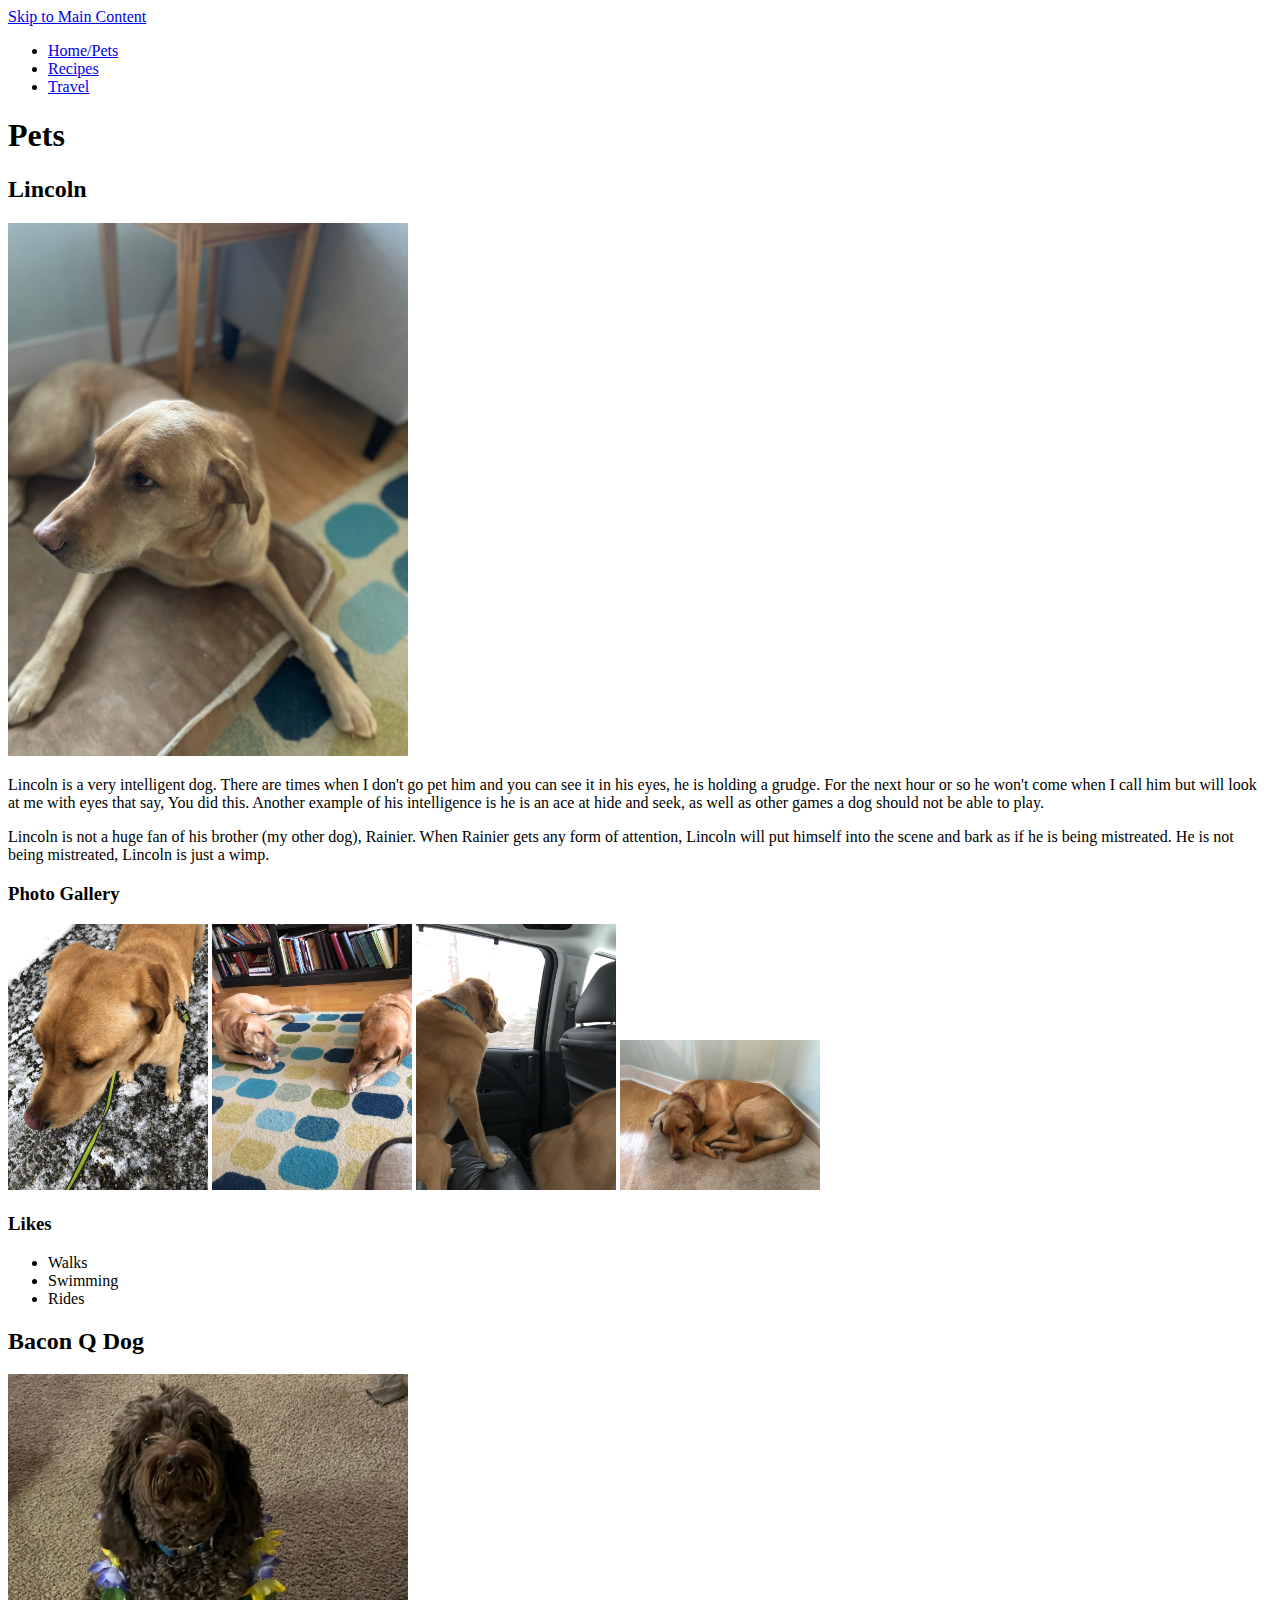
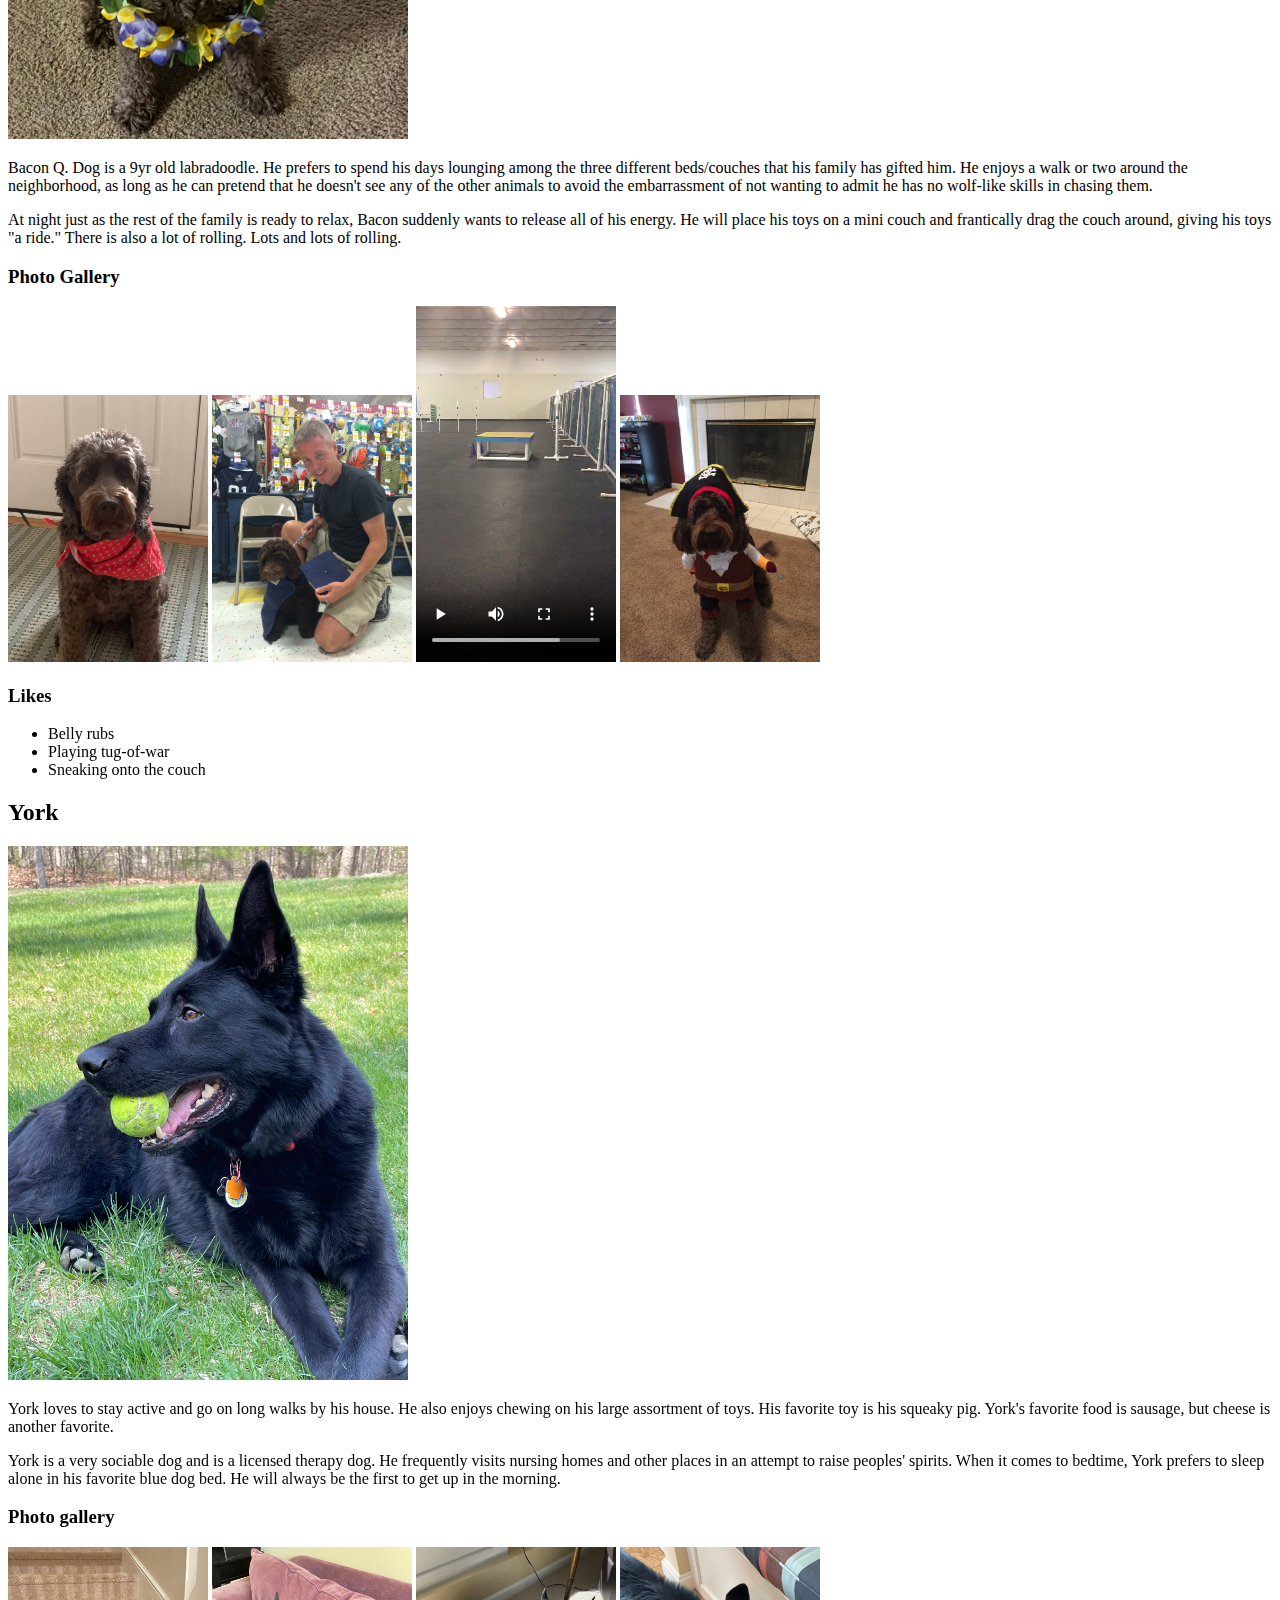
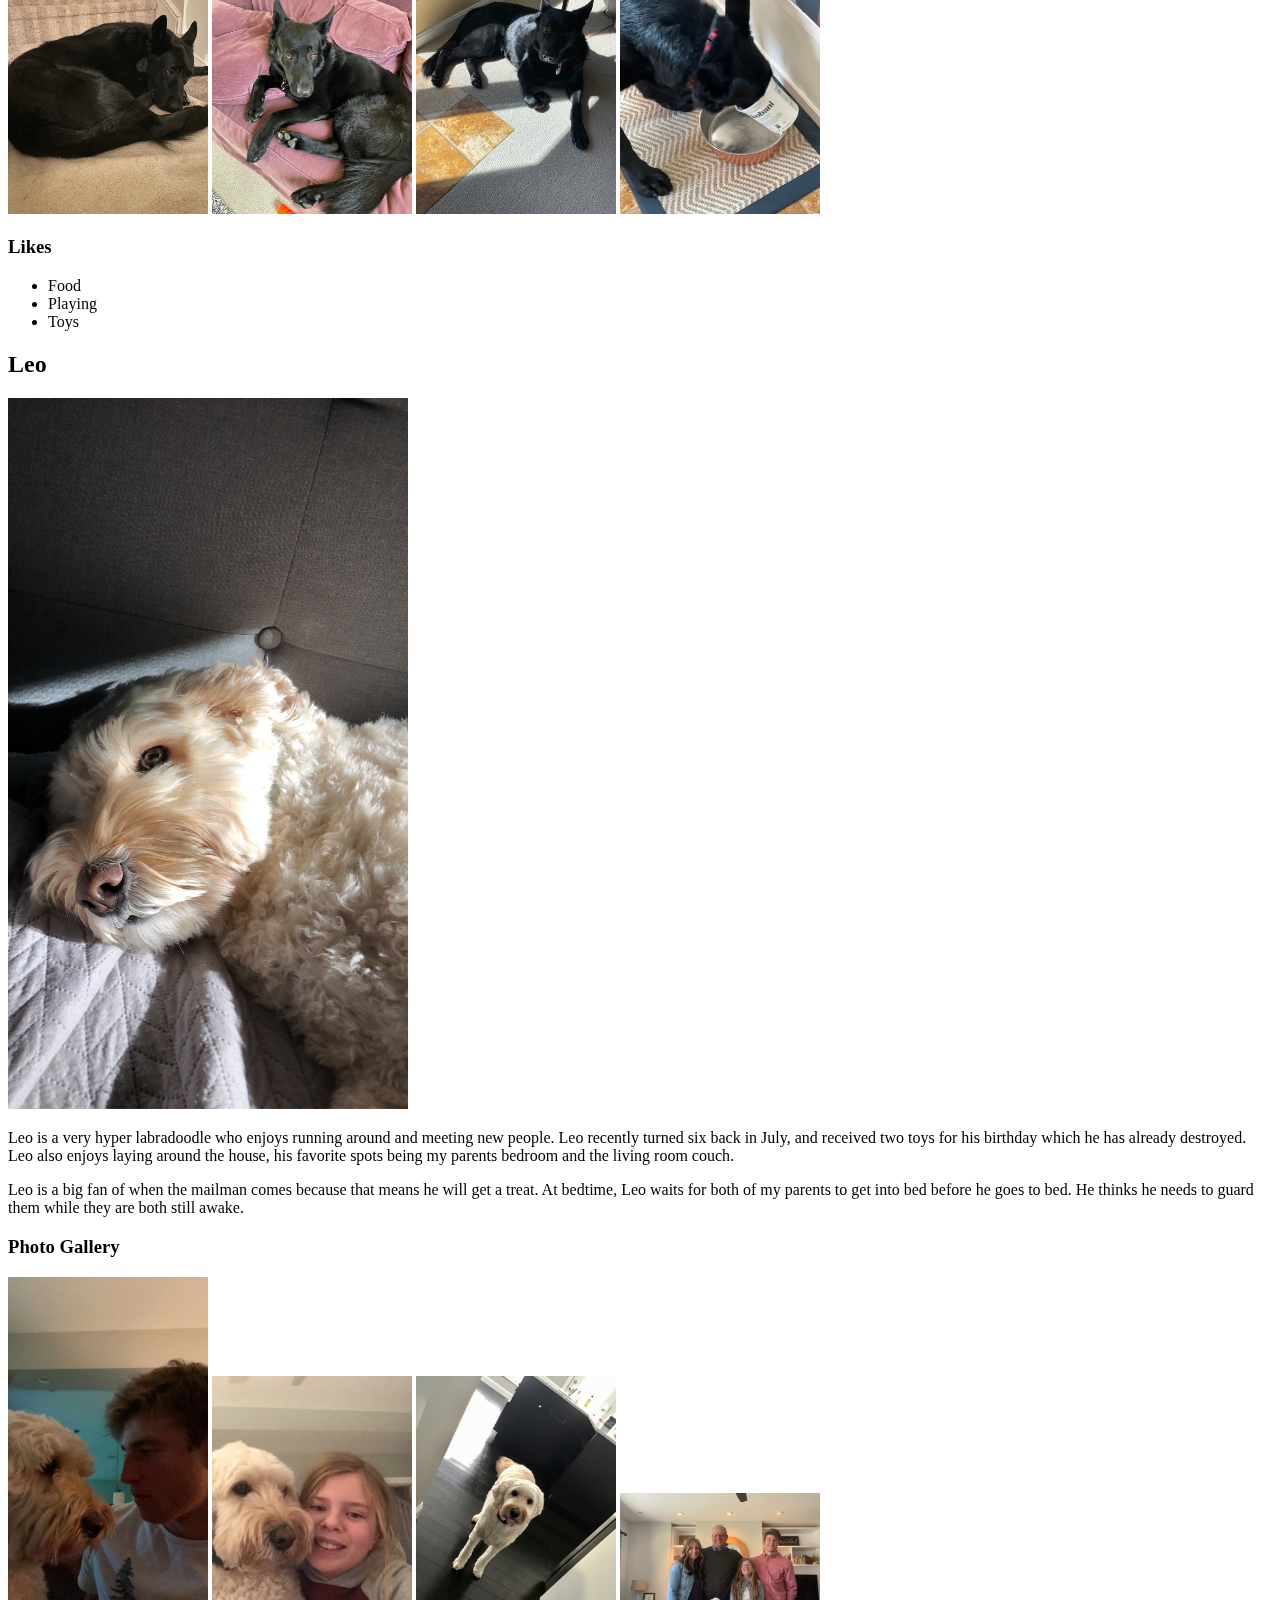
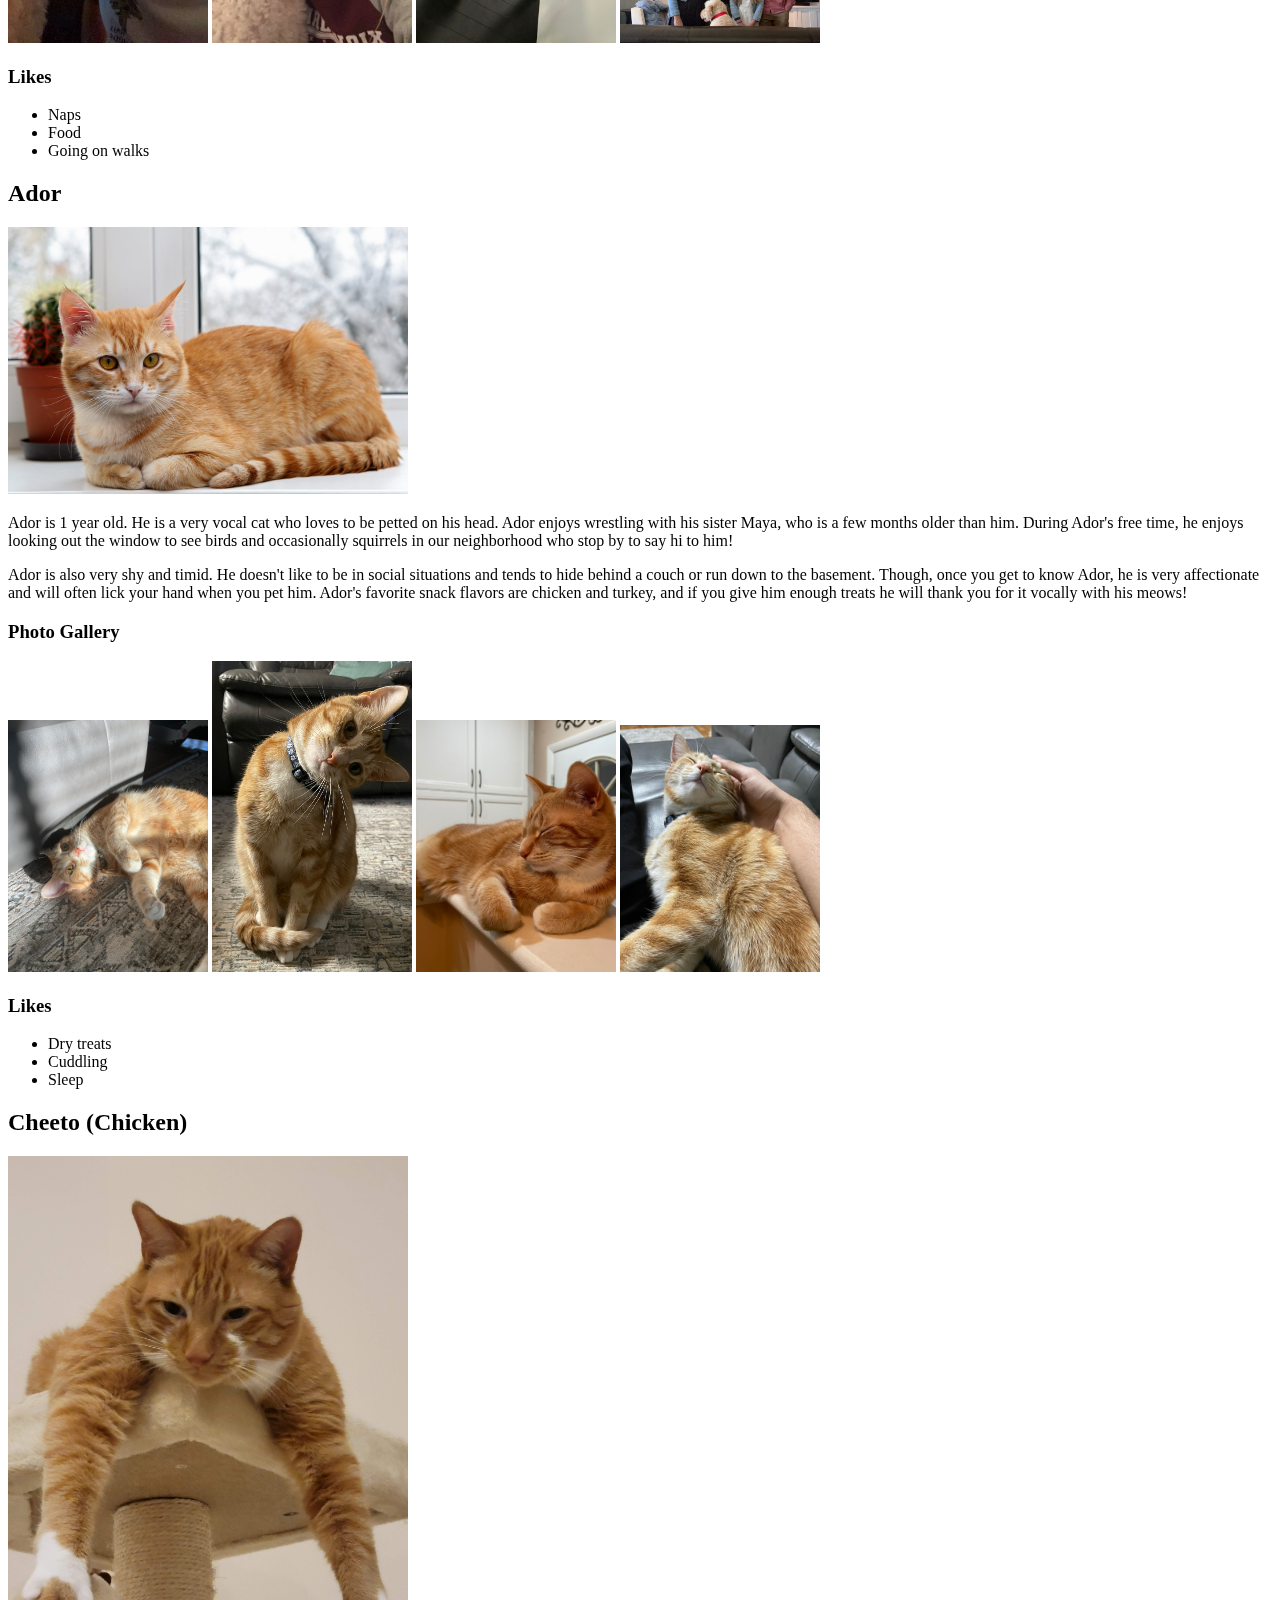
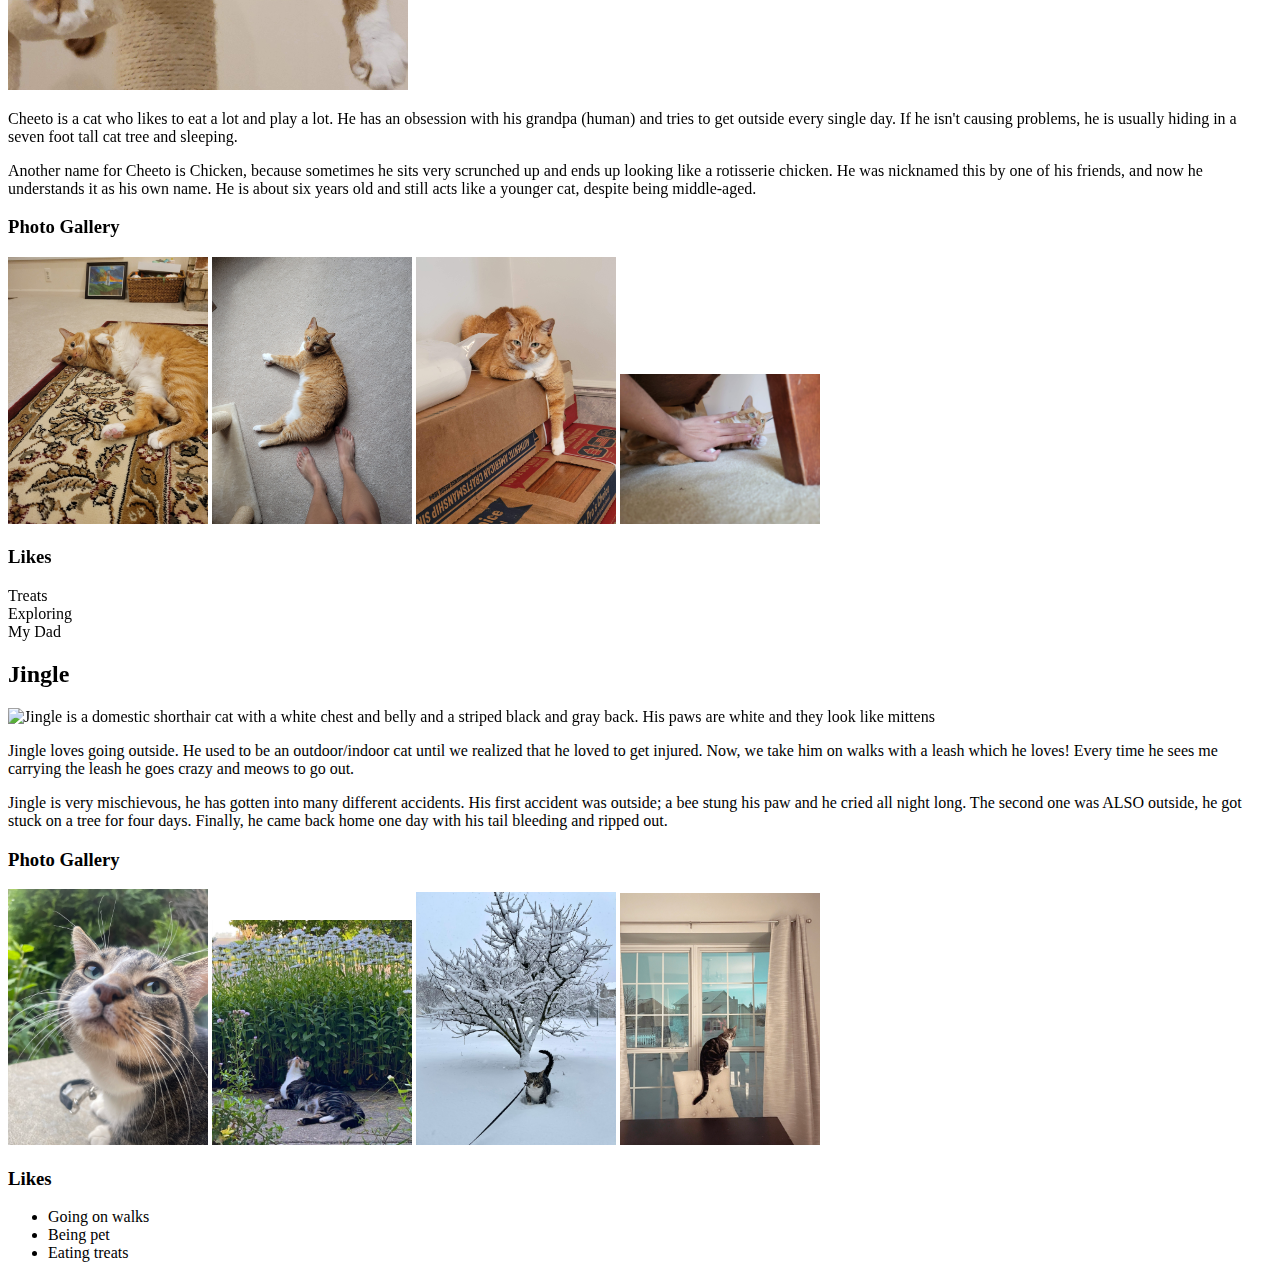
==== index.html @ f9e8732b "first commit" ====
<!DOCTYPE html>
<html lang="en">
<head>
    <meta charset="UTF-8">
    <meta name="viewport" content="width=device-width, initial-scale=1.0">
    <title>Document</title>
    <link rel="stylesheet" href="css/reset.css">
    <link rel="stylesheet" href="css/style.css">
    <script src="js/fir.js"></script>
</head>
<body>
    <a href="#main" id = "skip">Skip to Main Content</a>
    <nav>
        <ul>
            <li><a href="index.html" class="current-page">Home/Pets</a></li>
            <li><a href="recipes.html">Recipes</a></li>
            <li><a href="travel.html">Travel</a></li>
        </ul>
    </nav>
    <header><h1 id = "header">Pets</h1></header>
    <main id = "main">
        <div class = "grid-container">
        <div>
            <h2>Lincoln</h2>
            <img src="images/lincoln_w.JPG" alt="Yellow lab" style="width: 400px;">
            <p>
                Lincoln is a very intelligent dog. There are times when I don't go pet him and you can see it in his eyes, he is holding a grudge. For the next hour or so he won't come when I call him but will look at me with eyes that say, You did this. Another example of his intelligence is he is an ace at hide and seek, as well as other games a dog should not be able to play.
            </p>
            <p>
                Lincoln is not a huge fan of his brother (my other dog), Rainier. When Rainier gets any form of attention, Lincoln will put himself into the scene and bark as if he is being mistreated. He is not being mistreated, Lincoln is just a wimp.
            </p>
            <h3>Photo Gallery</h3>
            <img src="images/snow_dog.JPG" alt="Picture of my dog walking in the snow" style="width: 200px;">
            <img src="images/dog_squad.JPG" alt="Lincoln and his brother Rainier hanging out" style="width: 200px;">
            <img src="images/lincoln_car.JPG" alt="Lincoln going for a ride in the car" style="width: 200px;">
            <img src="images/sleepy_dog.JPG" alt="Lincoln sleeping on his bed" style="width: 200px;">
            <h3>Likes</h3>
            <ul>
                <li>Walks</li>
                <li>Swimming</li>
                <li>Rides</li>
            </ul>
            
            <!--Jack Gaffney-->
        </div>
        <div>
            <h2>Bacon Q Dog</h2>
            <img src="images/bacon.jpg" width = "400" alt="Brown labradoodle wearing colorful lei">

            <p>Bacon Q. Dog is a 9yr old labradoodle. He prefers to spend his days lounging among the three different beds/couches that his family has gifted him. He enjoys a walk or two around the neighborhood, as long as he can pretend that he doesn't see any of the other animals to avoid the embarrassment of not wanting to admit he has no wolf-like skills in chasing them.</p> 
            <P>At night just as the rest of the family is ready to relax, Bacon suddenly wants to release all of his energy. He will place his toys on a mini couch and frantically drag the couch around, giving his toys "a ride." There is also a lot of rolling. Lots and lots of rolling.</P>
            <h3>Photo Gallery</h3>
            <img src="images/bacon_bandana.JPG" width ="200" alt = "Brown labradoodle wearing an orange bandana">
            <img src="images/bacon_graduation.JPG"  width ="200" alt="Small labradoodle puppy wearing a graduation cap and gown">
            <video width="200"  controls>
                <source src="images/bacon_agility.mov">
                Your browser does not support the video tag.  This was a video of a girl and dog demonstrating a sit and stay procedure
            </video>
            <img src="images/bacon_halloween.JPG"  width ="200" alt="Brown labradoodle wearing a pirate costume">

            <h3>Likes</h3>
            <ul>
                <li>Belly rubs</li>
                <li>Playing tug-of-war</li>
                <li>Sneaking onto the couch</li>
            </ul>
            <!-- Colleen van Lent -->
        </div>
        <div>
            <h2>York</h2>
            
                <img src="./images/york.jpg" alt="is a large Black German Shepherd." style="width: 400px;">
                    <p>York loves to stay active and go on long walks by his house. He also enjoys chewing on his large assortment of toys. His favorite toy is his squeaky pig. York's favorite food is sausage, but cheese is another favorite.</p>
                    <p>York is a very sociable dog and is a licensed therapy dog. He frequently visits nursing homes and other places in an attempt to raise peoples' spirits. When it comes to bedtime, York prefers to sleep alone in his favorite blue dog bed. He will always be the first to get up in the morning.</p>
                    <h3>Photo gallery</h3>
                    <img src="./images/york2.jpg" alt="york sleeping" style="width: 200px">
                    <img src="./images/york3.jpg" alt="york on couch" style="width: 200px">
                    <img src="./images/york4.jpg" alt="york chilling" style="width: 200px">
                    <img src="./images/york5.jpg" alt="York eating yogurt" style="width: 200px">
                    <h3>Likes</h3>
            
                    <ul>
                        <li>Food</li>
                        <li>Playing</li>
                        <li>Toys</li>
                    </ul>
            <!--Ben Montgomery-->
        </div>
        <div>
            <h2>Leo</h2>

            <img src = "images/labradoodle_leo.JPG" alt = "Tan labradoodle " style="width:400px; ">
            
            <p>Leo is a very hyper labradoodle who enjoys running around and meeting new people. Leo recently turned six back in July, and received two toys for his birthday which he has already destroyed. Leo also enjoys laying around the house, his favorite spots being my parents bedroom and the living room couch. 
            <p> Leo is a big fan of when the mailman comes because that means he will get a treat. At bedtime, Leo waits for both of my parents to get into bed before he goes to bed. He thinks he needs to guard them while they are both still awake.</p>
            
            
            
            
            <h3>Photo Gallery</h3>
            <img src = "images/leo_staring.JPG" alt = "Me staring at Leo" style="width:200px; ">
        
            <img src = "images/leo_anna.JPG" alt = "Leo with my sister Anna" style="width:200px; ">

            <img src = "images/happy_leo.JPG" alt = "Leo staring at me because I have food " style="width:200px; ">
            
            <img src = "images/Leo_family.JPG" alt = "Leo with my family " style="width:200px; ">
            
            
            <h3>Likes</h3>
            <ul>
                <li>Naps</li>
                <li>Food</li>
                <li>Going on walks </li>
            </ul>
           
            
            
            <!--John Sauer-->
        </div>
        <div>
            <h2>Ador</h2>
        <img src ="images/ador.jpg" alt="Large orange tabby cat with a small narrow face, a tiny tongue, and a long tail." style="width: 400px;">  
    
    <p>
        Ador is 1 year old. He is a very vocal cat who loves to be petted on his head. 
        Ador enjoys wrestling with his sister Maya, who is a few months older than him. 
        During Ador's free time, he enjoys looking out the window to see birds and occasionally squirrels in our neighborhood who stop by to say hi to him!
    </p>
    <p> 
        Ador is also very shy and timid. 
        He doesn't like to be in social situations and tends to hide behind a couch or run down to the basement. 
        Though, once you get to know Ador, he is very affectionate and will often lick your hand when you pet him. 
        Ador's favorite snack flavors are chicken and turkey, and if you give him enough treats he will thank you for it vocally with his meows! 
    </p>
    <h3>Photo Gallery </h3>
    <img src="images/ador_sunkissed.jpeg" width ="200" alt="Orange tabby cat under the sunlight.">
    <img src="images/ador_question.jpeg" width ="200" alt="Orange tabby cat sitting upright with head tilted to the right.">
    <img src="images/ador_sleep.jpeg" width ="200" alt="Orange tabby cat sleeping on a ledge.">
    <img src="images/ador_headrub.jpeg" width ="200" alt="Orange tabby cat laying on a couch being petted on the head.">

    <h3>Likes</h3>
    <ul>
        <li>Dry treats</li>
        <li>Cuddling</li>
        <li>Sleep</li>
    </ul>
    <!-- Reshad Alam -->
    </div>
        <div><h2>Cheeto (Chicken)</h2>
            
        <img src="images/cheeto_cattree.jpg" width="400" alt="Orange cat hanging paws off a cat tower">
        
        

        <p>Cheeto is a cat who likes to eat a lot and play a lot. He has an obsession with his grandpa (human) and tries to get
            outside every single day. If he isn't causing problems, he is usually hiding in a seven foot tall cat tree and
            sleeping.
        </p>
        <p>Another name for Cheeto is Chicken, because sometimes he sits very scrunched up and ends up looking like a rotisserie
            chicken. He was nicknamed this by one of his friends, and now he understands it as his own name. He is about six
            years old and still acts like a younger cat, despite being middle-aged.
        </p>

        <h3>Photo Gallery</h3>
        <img src="images/cheeto_carpet.jpg" width="200" alt="Cheeto laying sideways on the carpet">
        <img src="images/cheeto_moon.jpg" width="200" alt="Cheeto lying in the sun in a half moon crescent shape">
        <img src="images/cheeto_boxes.jpg" width="200" alt="Cheeto lying on boxes with one leg hanging off">
        <img src="images/cheeto_attack.jpg" width="200" alt="Cheeto attacking a hand trying to pet him">

        <h3>Likes</h3>
        <u1>
            <li>Treats</li>
            <li>Exploring</li>
            <li>My Dad</li>
        </u1>
        <!-- Divya Shankar --></div>
        <div>
            <h2>Jingle</h2>
            <img src="images/Jingle.jpg" width="400" alt="Jingle is a domestic shorthair cat with a white chest and belly and a striped black and gray back. His paws are white and they look like mittens">
            <p>Jingle loves going outside. He used to be an outdoor/indoor cat until we realized that he loved to get injured. Now, we take him on walks with a leash which he loves! Every time he sees me carrying the leash he goes crazy and meows to go out.</p>
            <p>Jingle is very mischievous, he has gotten into many different accidents. His first accident was outside; a bee stung his paw and he cried all night long. The second one was ALSO outside, he got stuck on a tree for four days. Finally, he came back home one day with his tail bleeding and ripped out.</p>
            <h3>Photo Gallery</h3>
            <img src="images/jingle_outside.jpg" width ="200" alt = "A close up picture of Jingle’s face outside">
            <img src="images/jingle_flowers.jpg"  width ="200" alt="Jingle sitting next to the flowers in our garden">
            <img src="images/jingle_snow.jpg"  width ="200" alt="Jingle in the snow">
            <img src="images/jingle_window.jpg"  width ="200" alt="Jingle watching the snow outside">

            <h3>Likes</h3>
            <ul>
                <li>Going on walks</li>
                <li>Being pet</li>
                <li>Eating treats</li>
            </ul>
            <!-- Lynn Sabieddine -->
        
        </div>
    </div>

    </main>
</body>
</html>
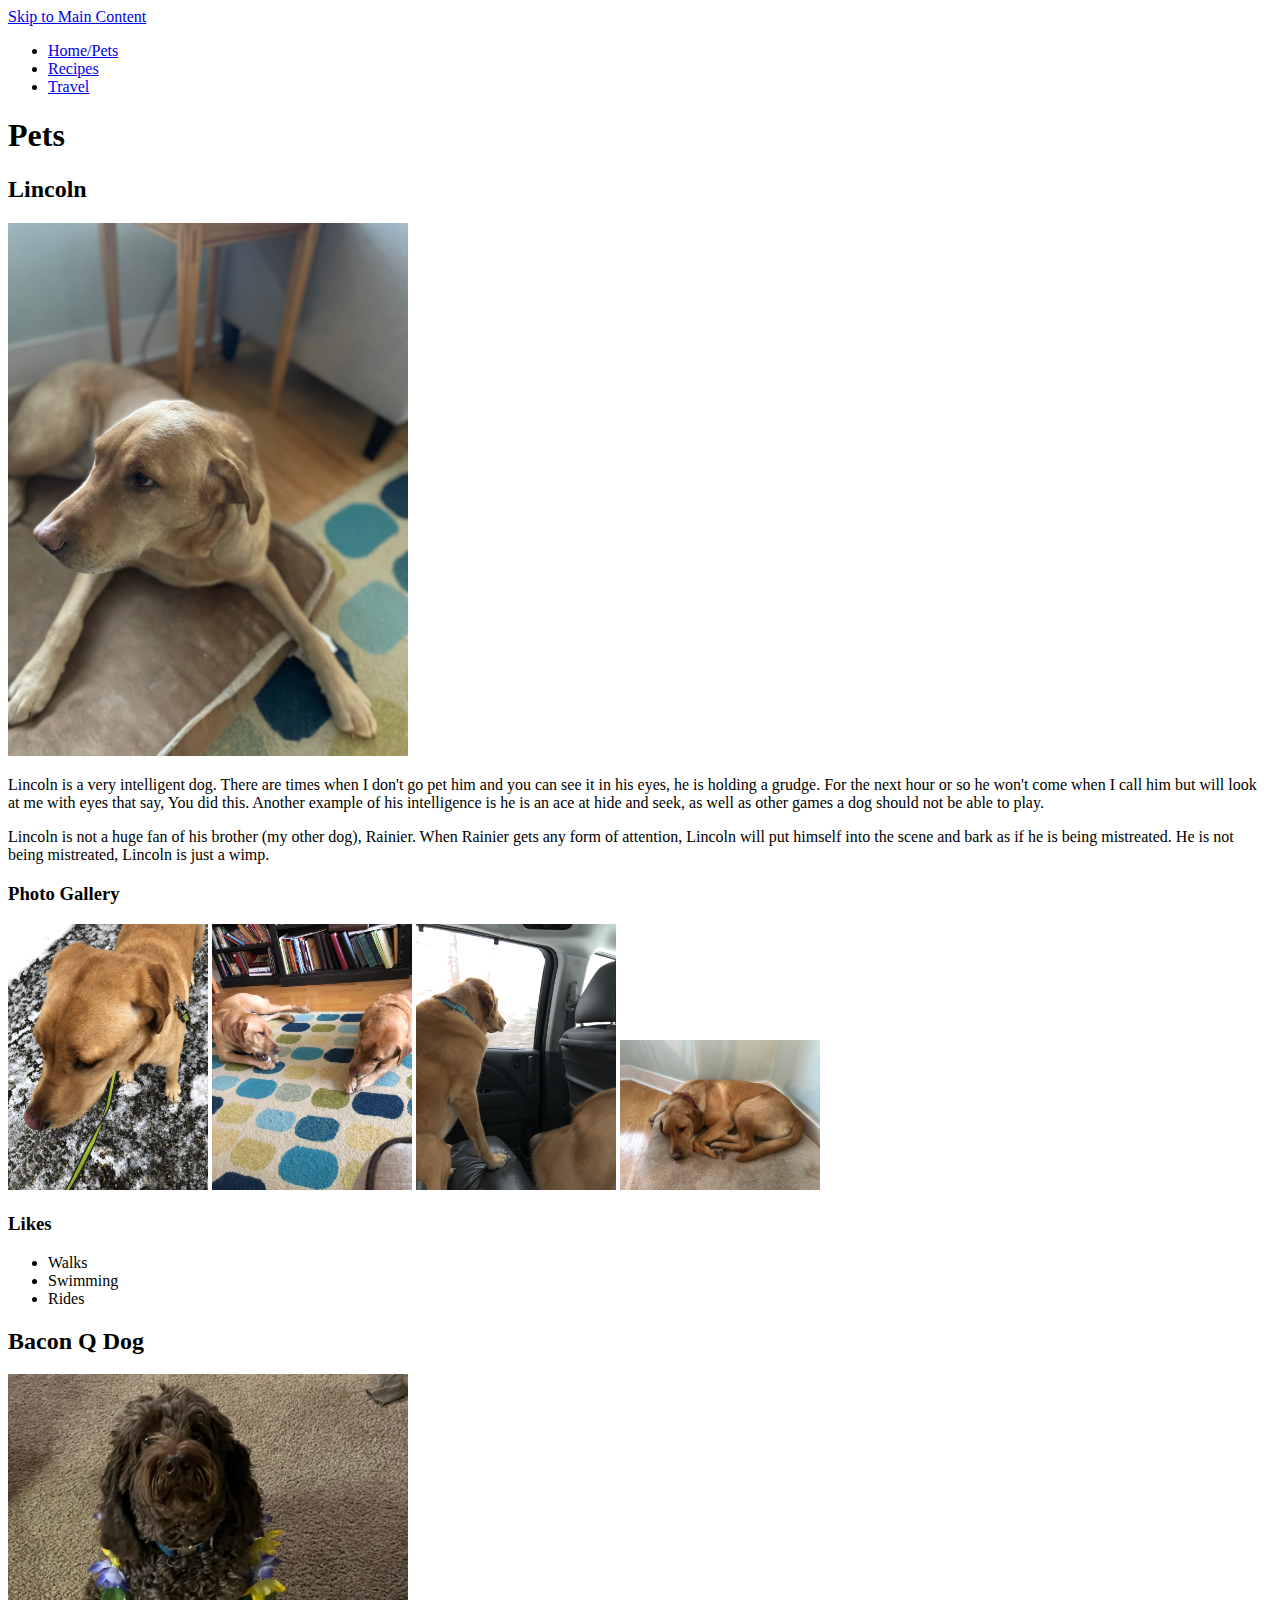
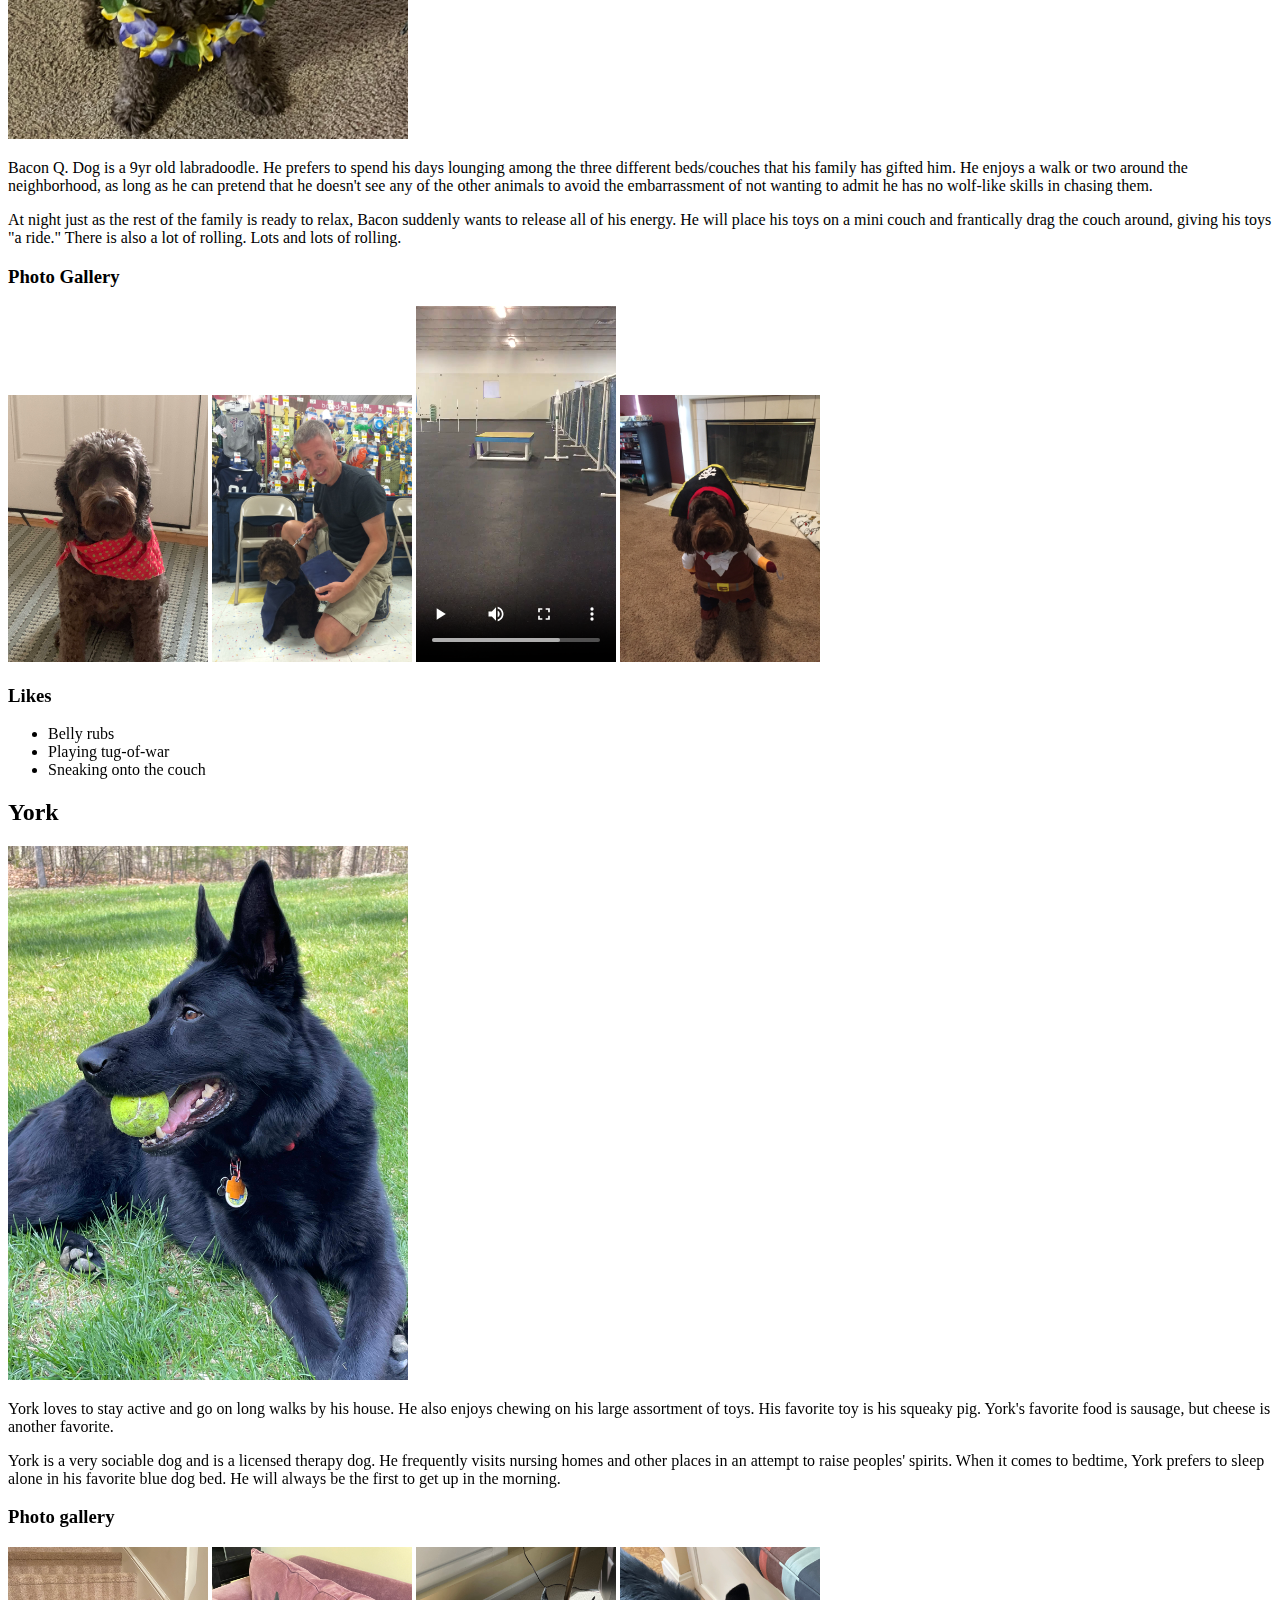
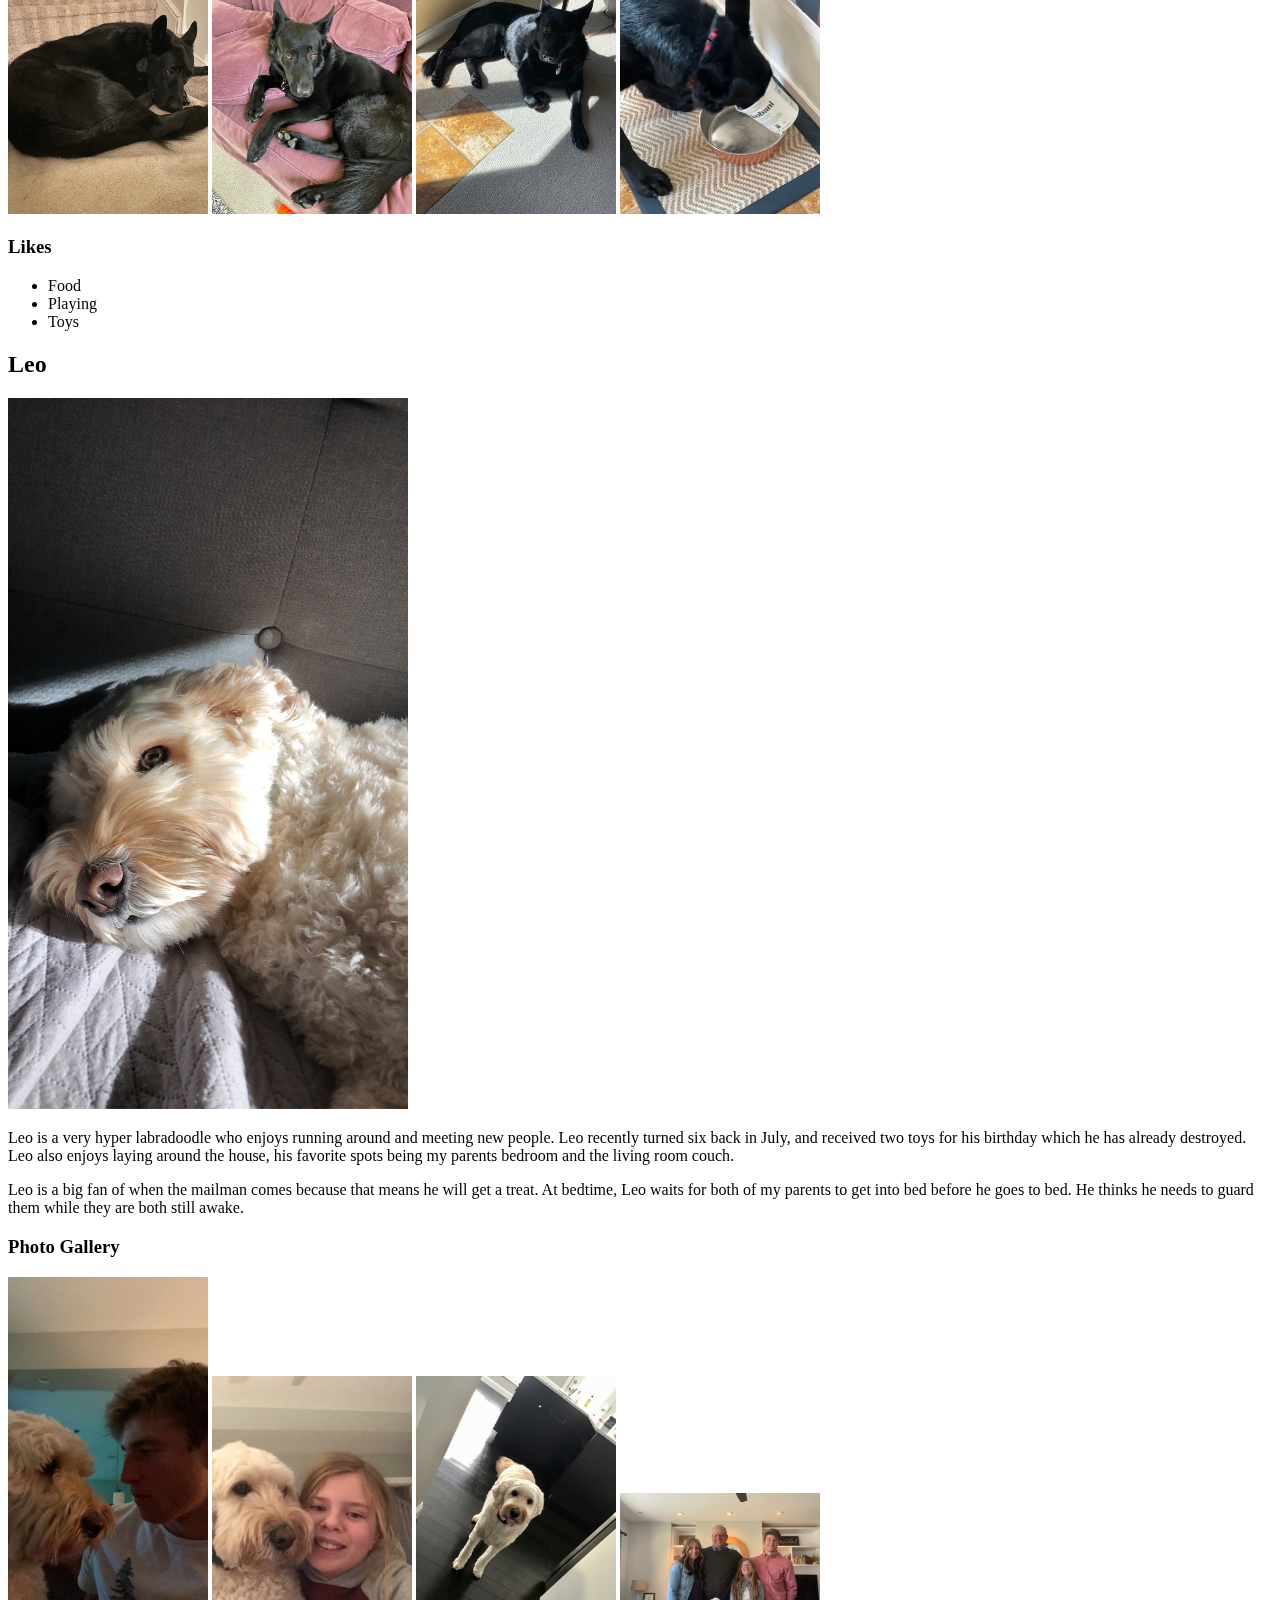
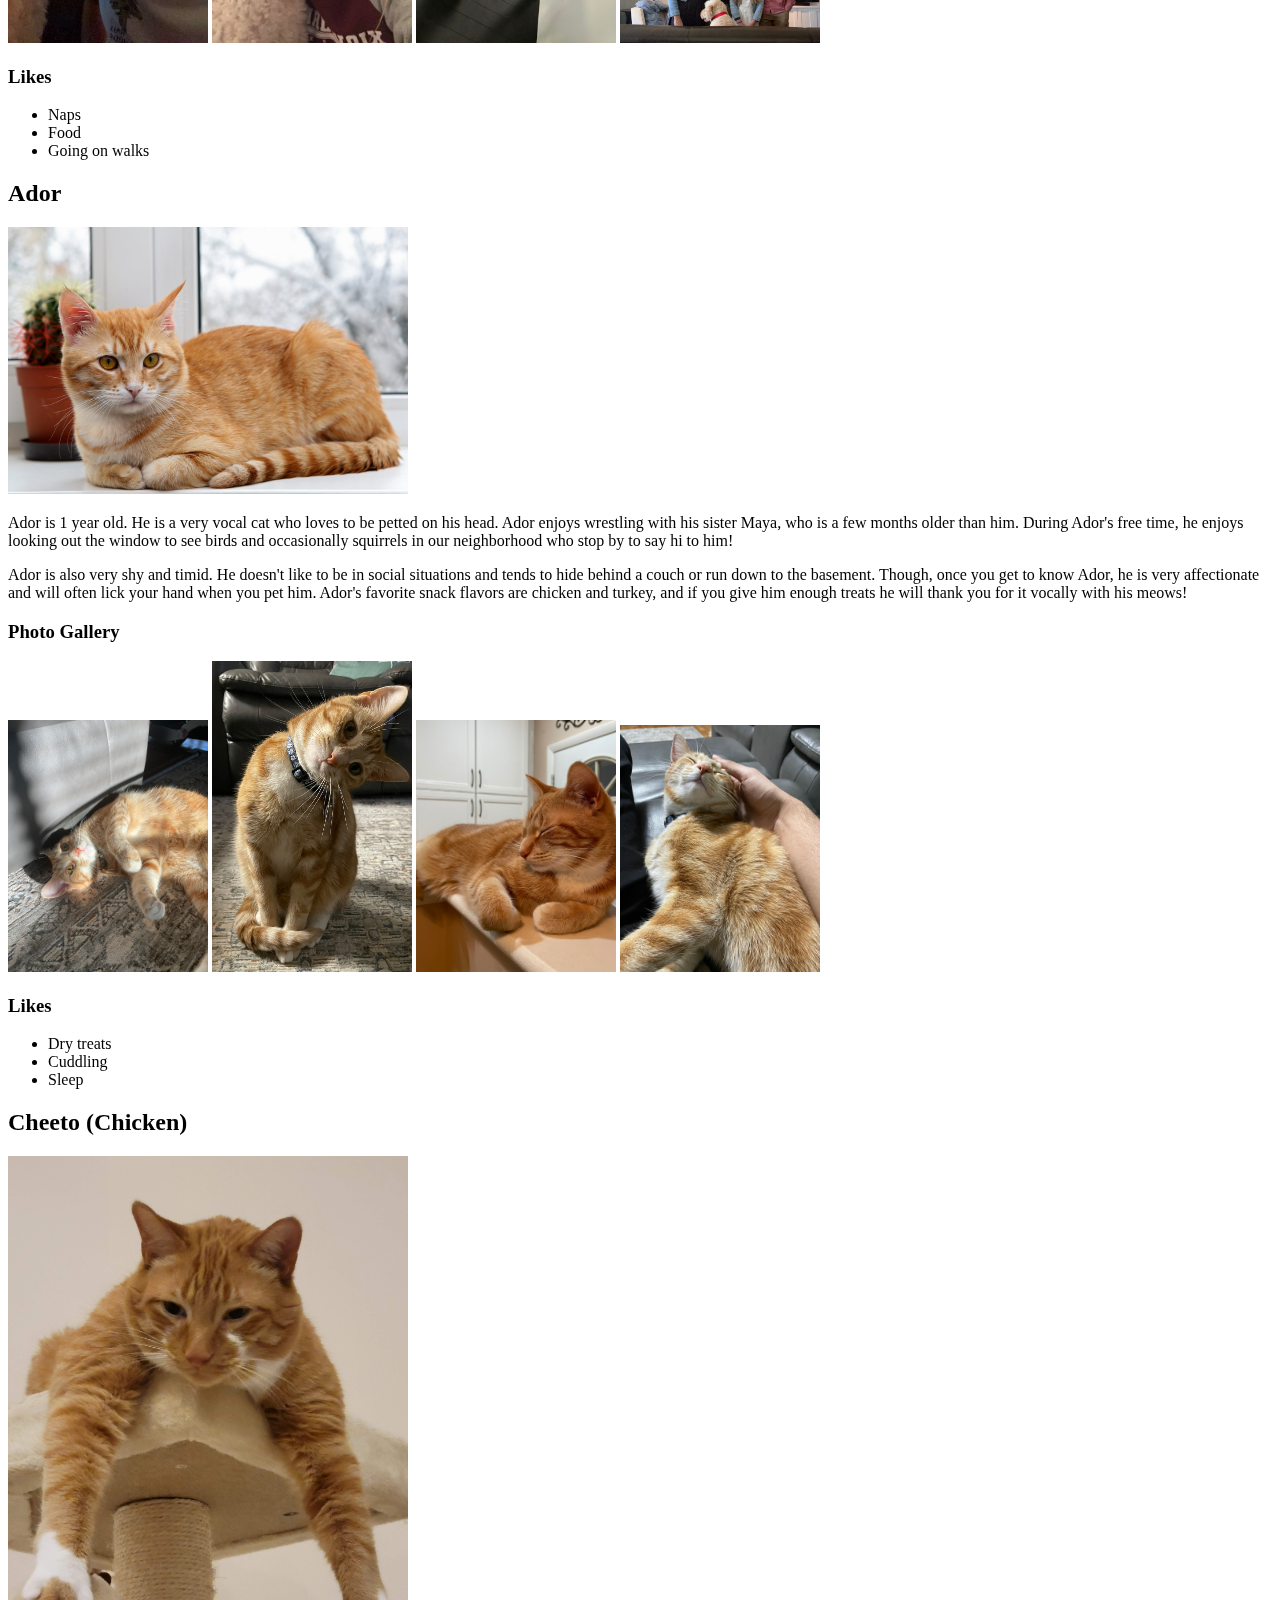
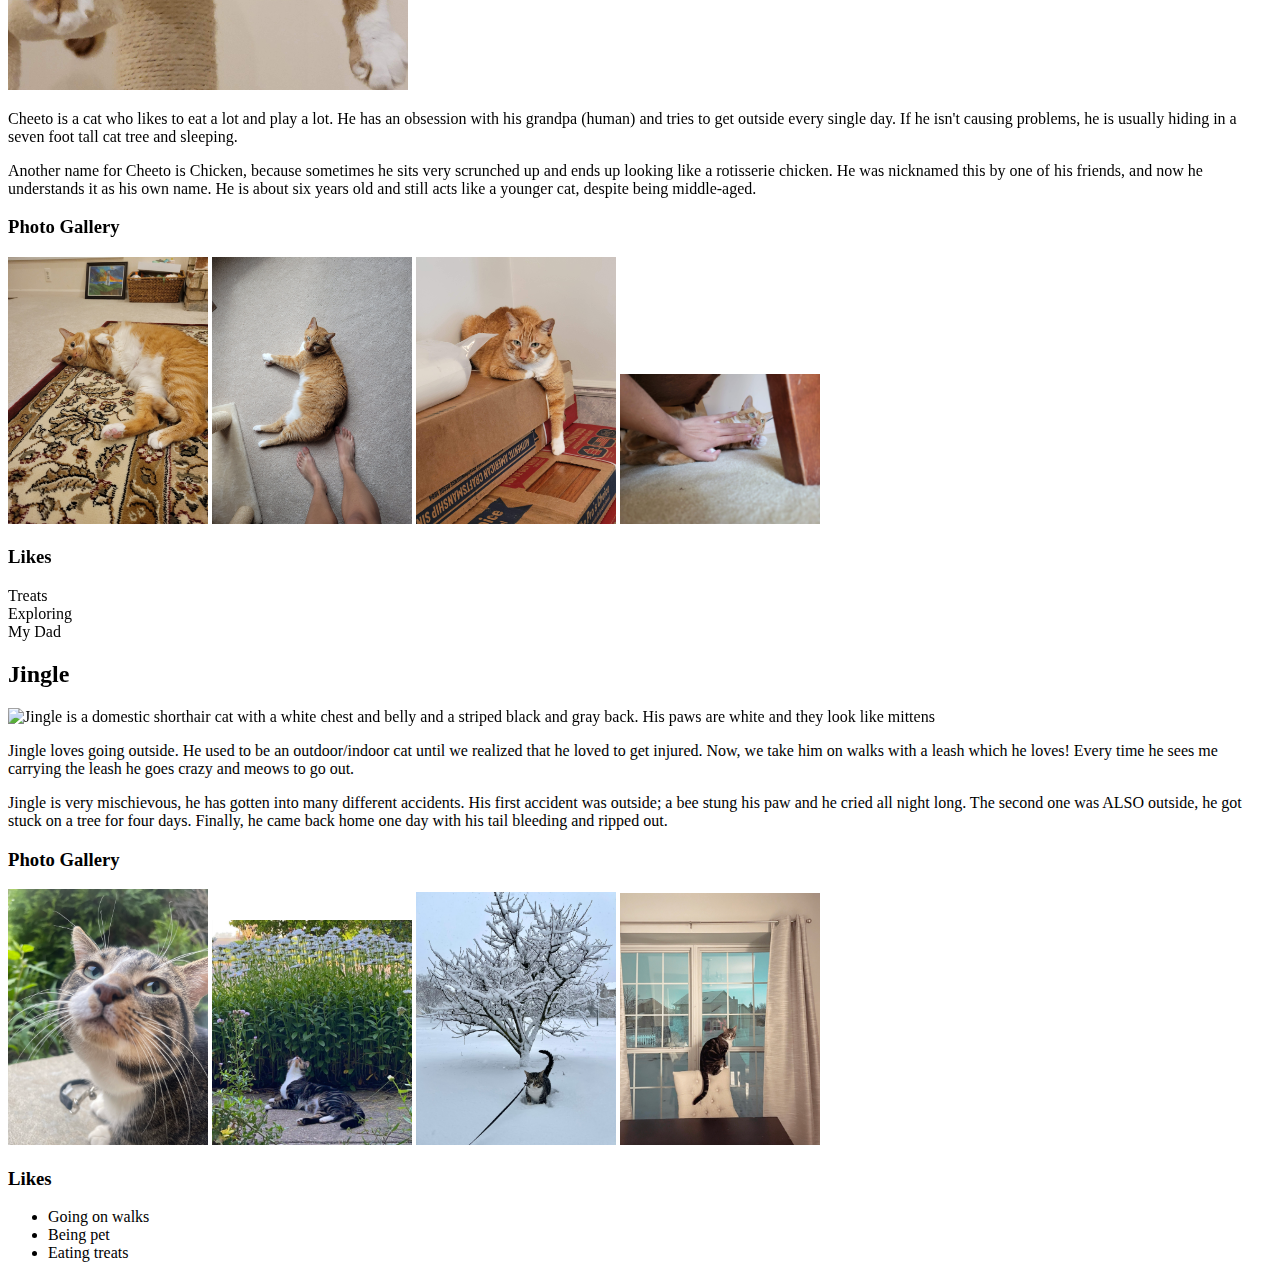
==== commit 52b3f576: "try" ====
--- a/index.html
+++ b/index.html
@@ -4,9 +4,9 @@
     <meta charset="UTF-8">
     <meta name="viewport" content="width=device-width, initial-scale=1.0">
     <title>Document</title>
-    <link rel="stylesheet" href="css/reset.css">
-    <link rel="stylesheet" href="css/style.css">
-    <script src="js/fir.js"></script>
+    <link rel="stylesheet" href="../css/reset.css">
+    <link rel="stylesheet" href="../css/style.css">
+    <script src="../js/fir.js"></script>
 </head>
 <body>
     <a href="#main" id = "skip">Skip to Main Content</a>
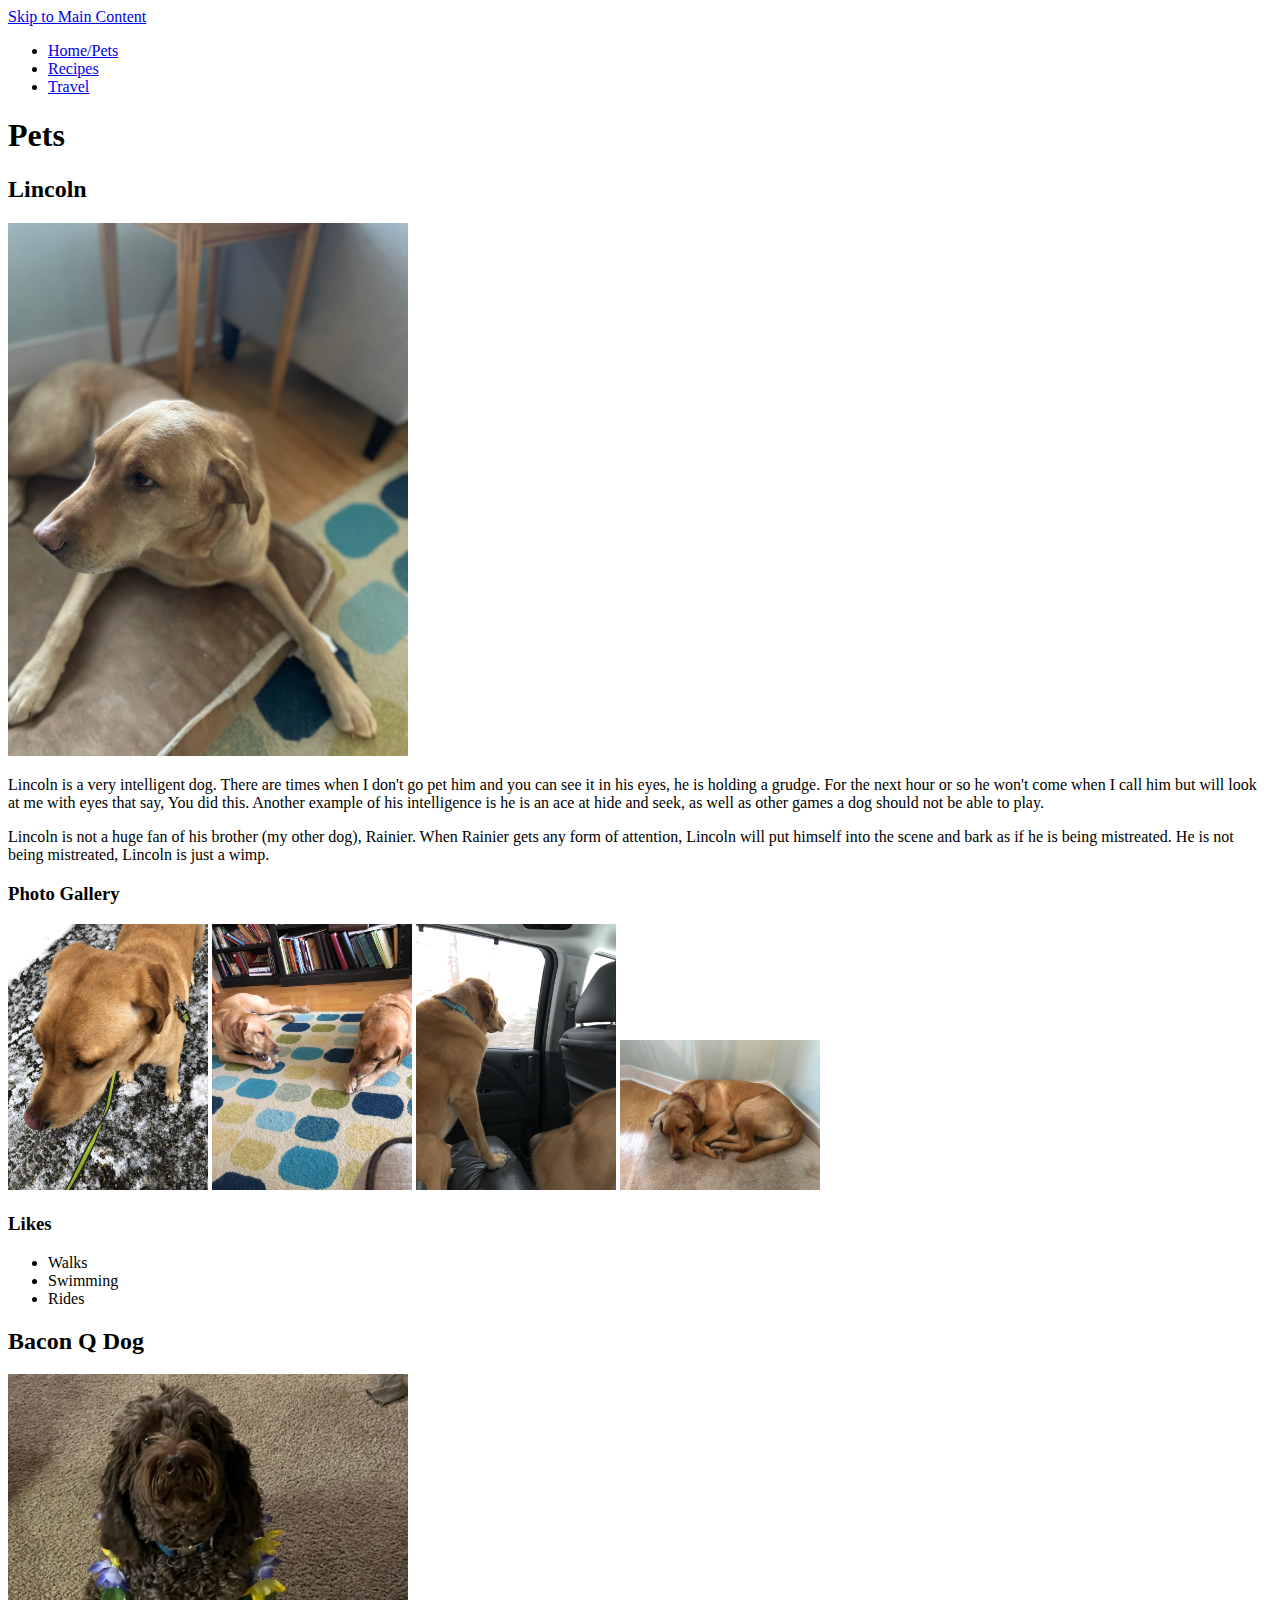
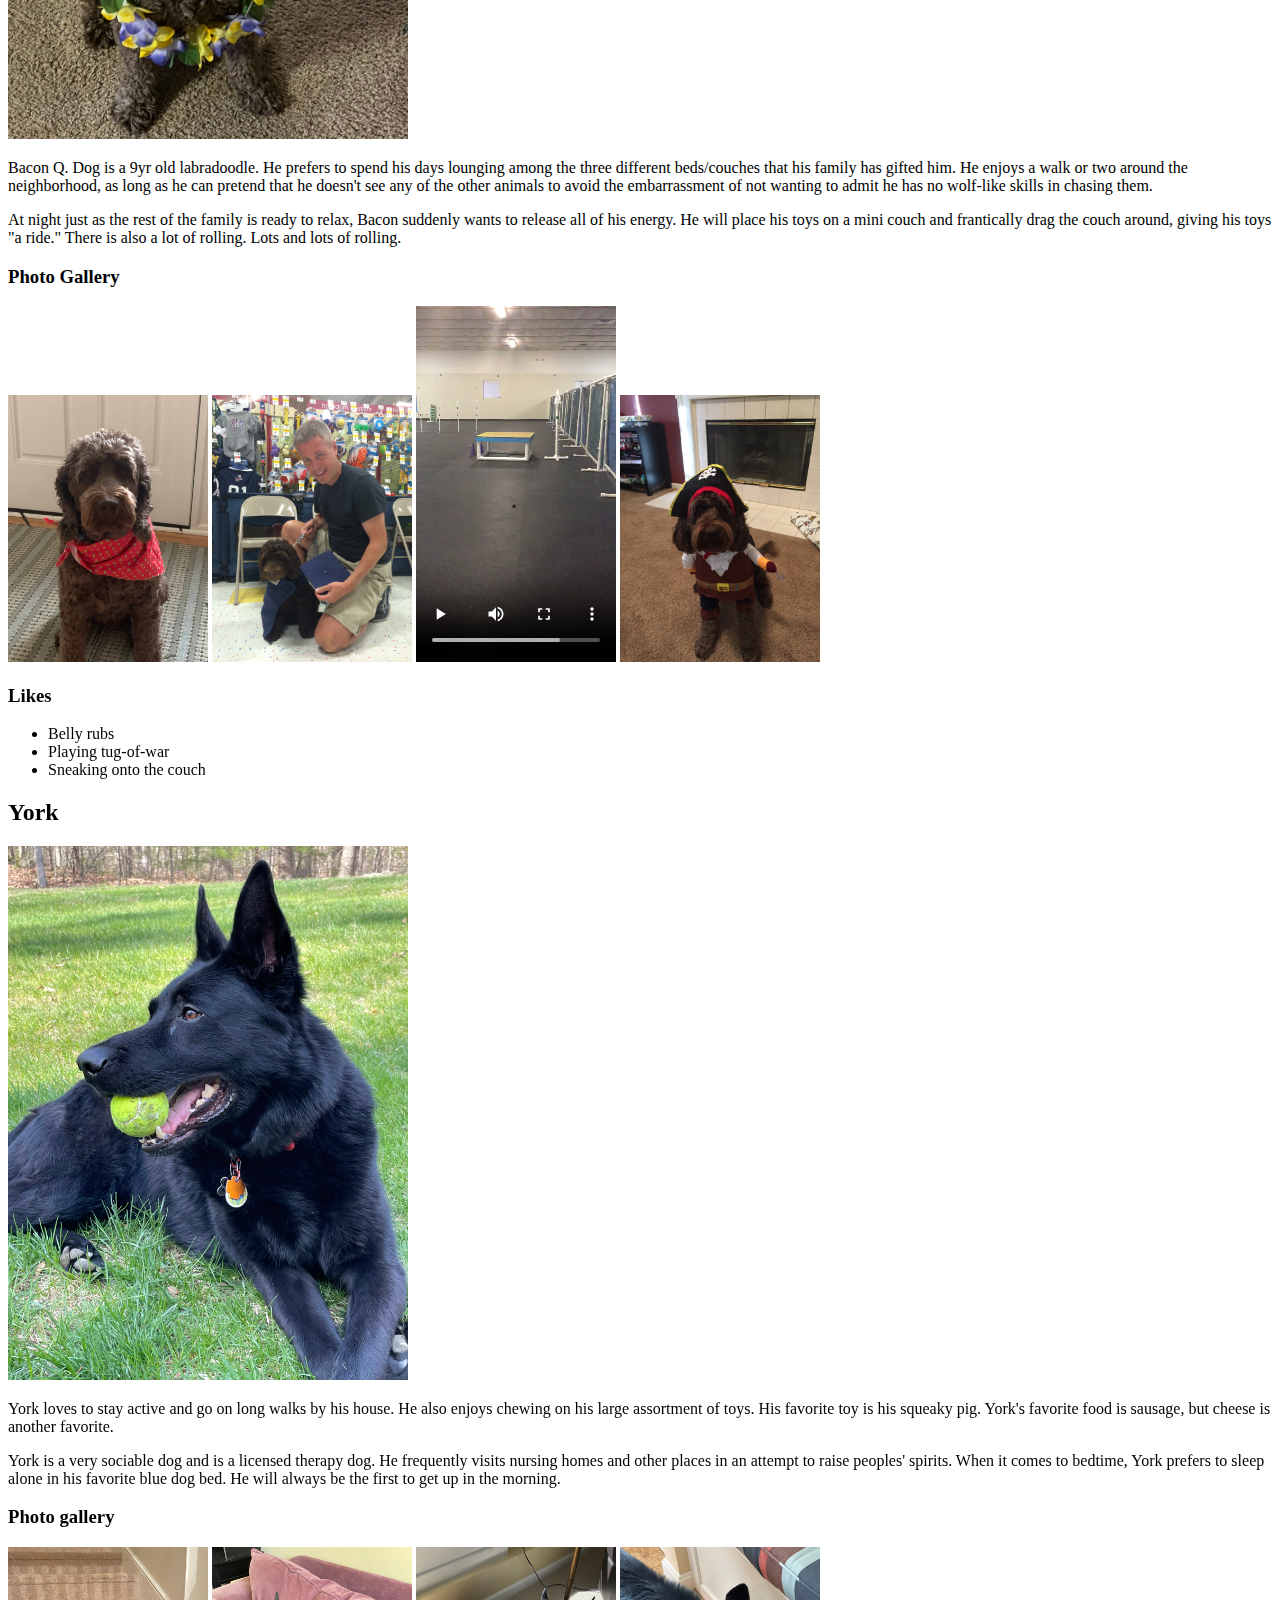
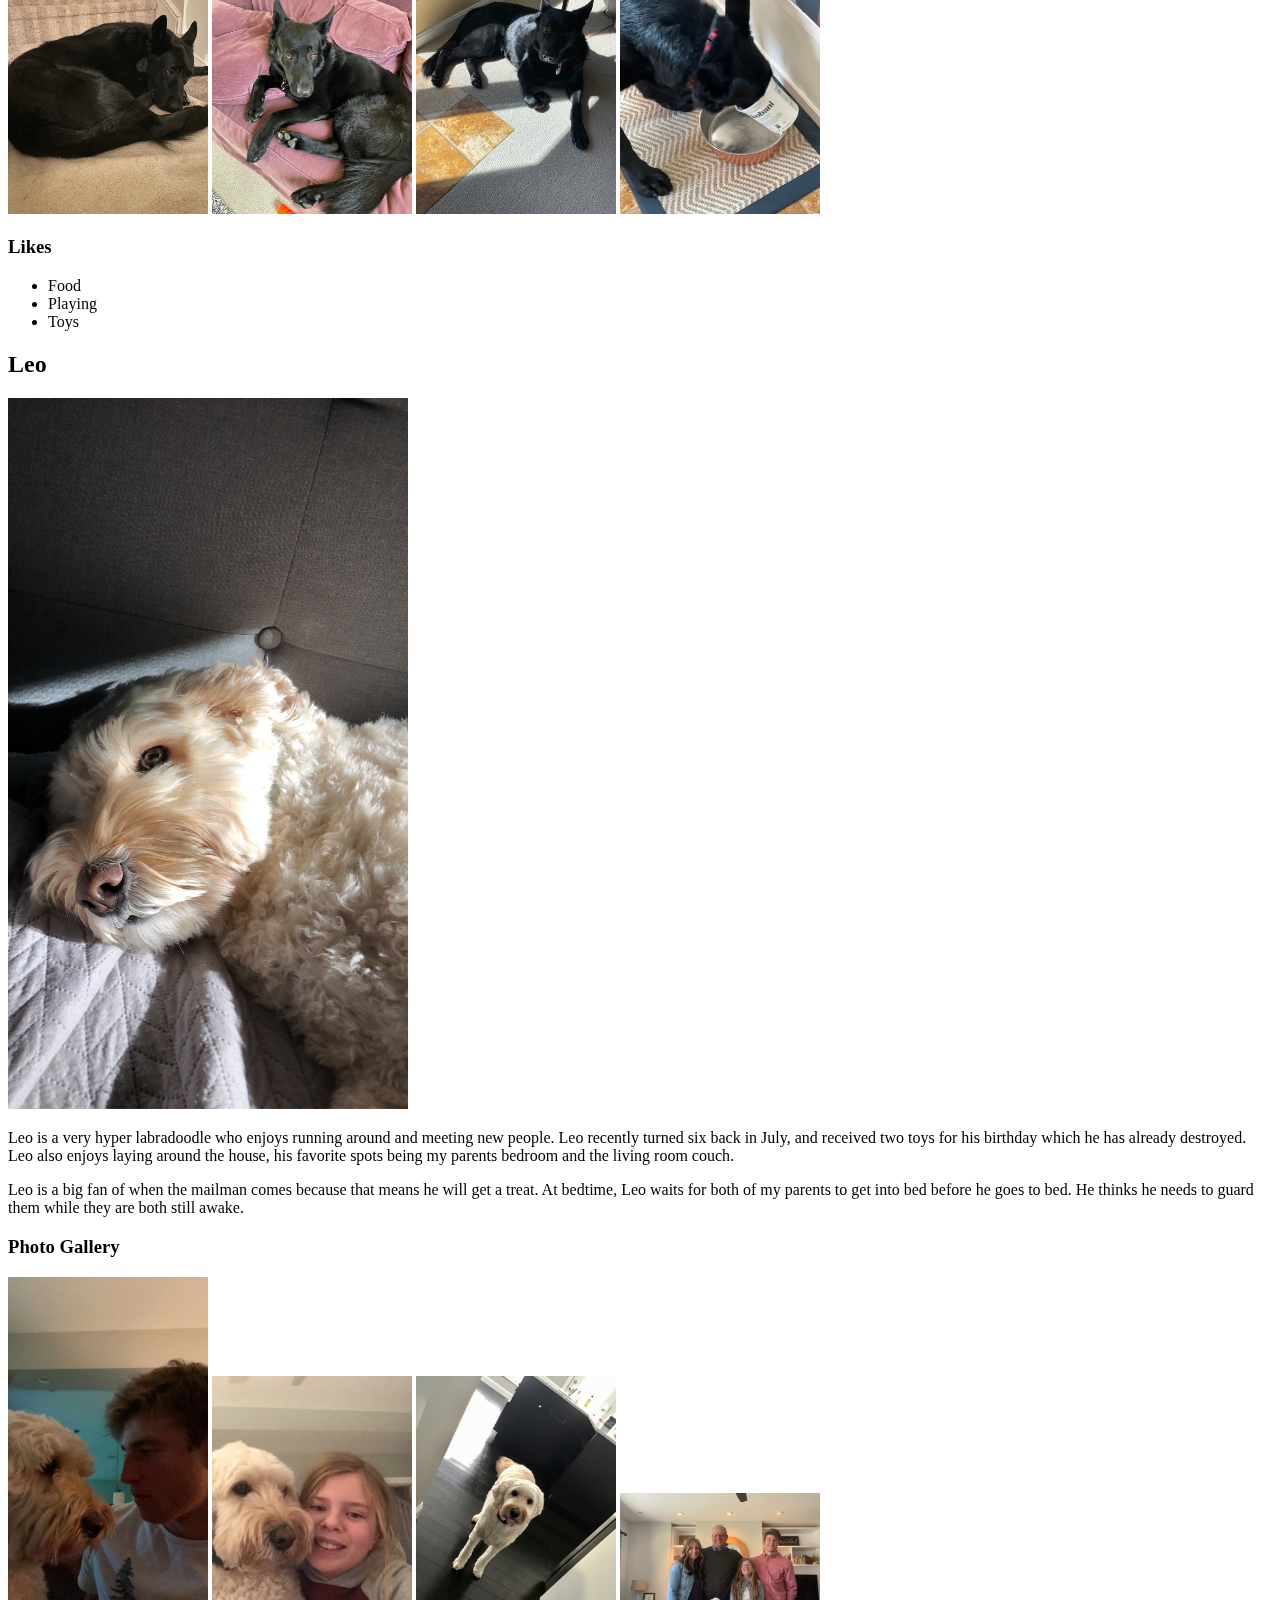
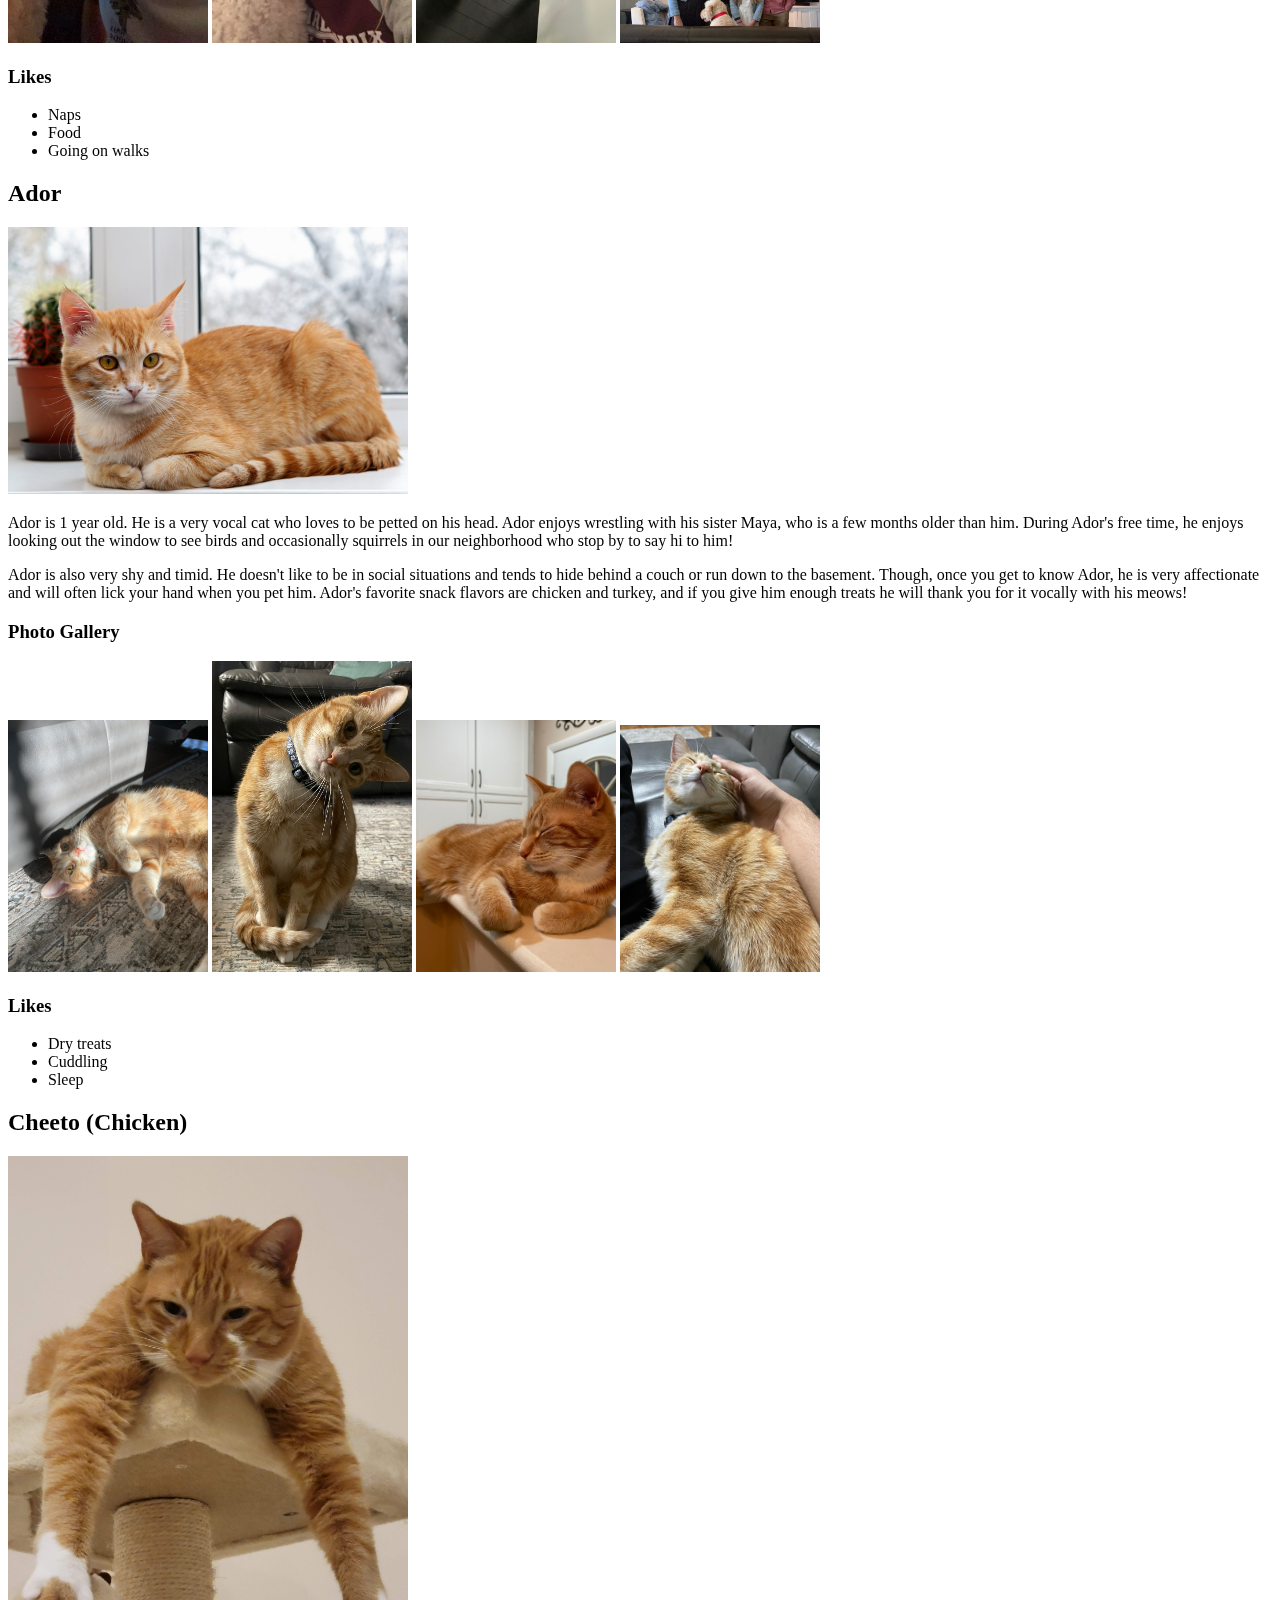
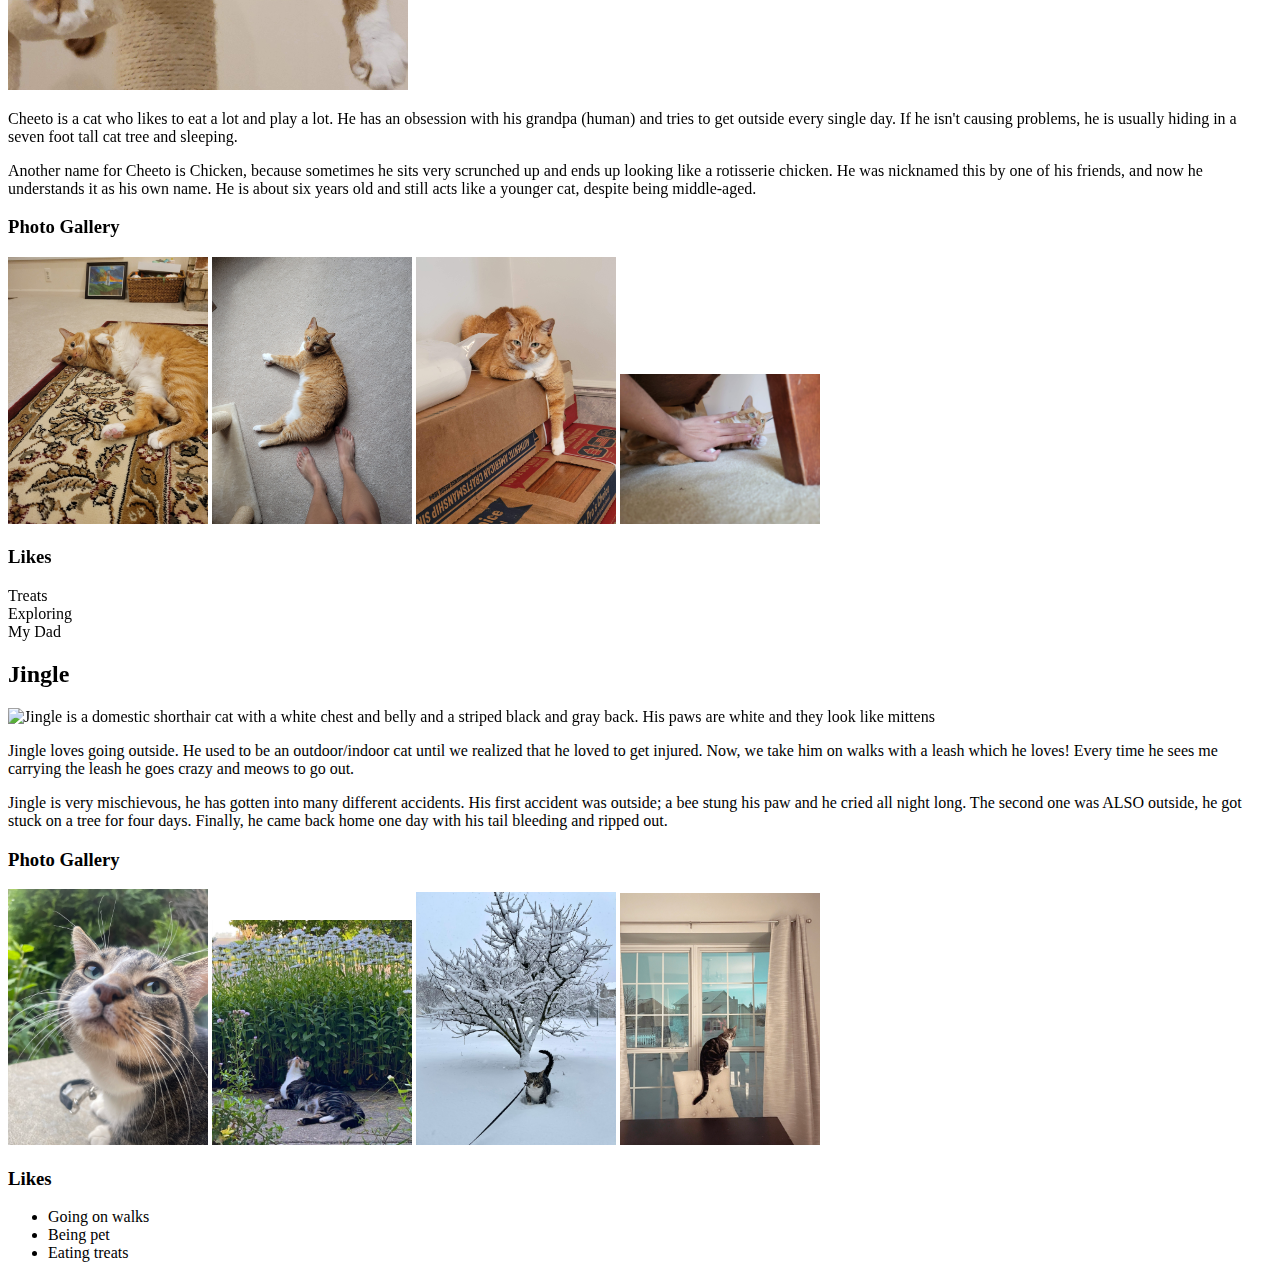
==== commit 7de1089d: "no backslash" ====
--- a/index.html
+++ b/index.html
@@ -4,9 +4,9 @@
     <meta charset="UTF-8">
     <meta name="viewport" content="width=device-width, initial-scale=1.0">
     <title>Document</title>
-    <link rel="stylesheet" href="../css/reset.css">
-    <link rel="stylesheet" href="../css/style.css">
-    <script src="../js/fir.js"></script>
+    <link rel="stylesheet" href="/css/reset.css">
+    <link rel="stylesheet" href="/css/style.css">
+    <script src="/js/fir.js"></script>
 </head>
 <body>
     <a href="#main" id = "skip">Skip to Main Content</a>
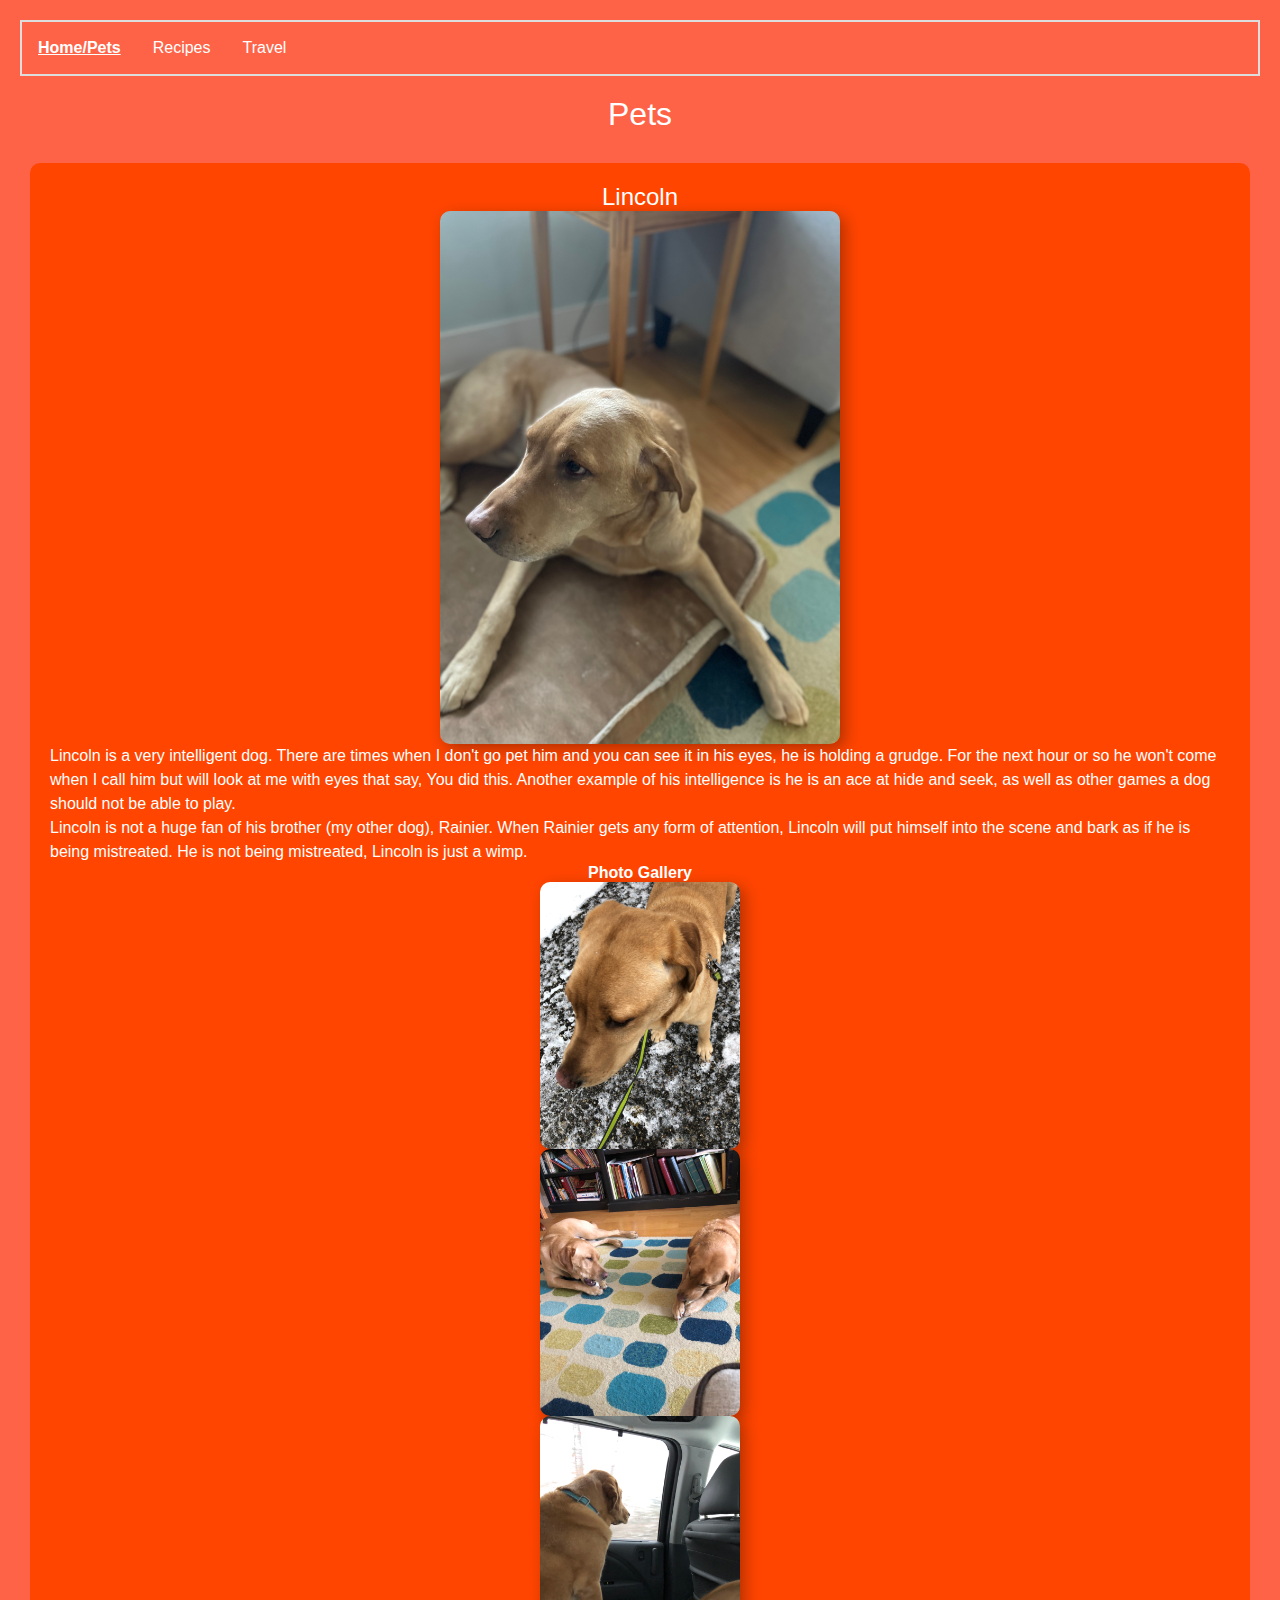
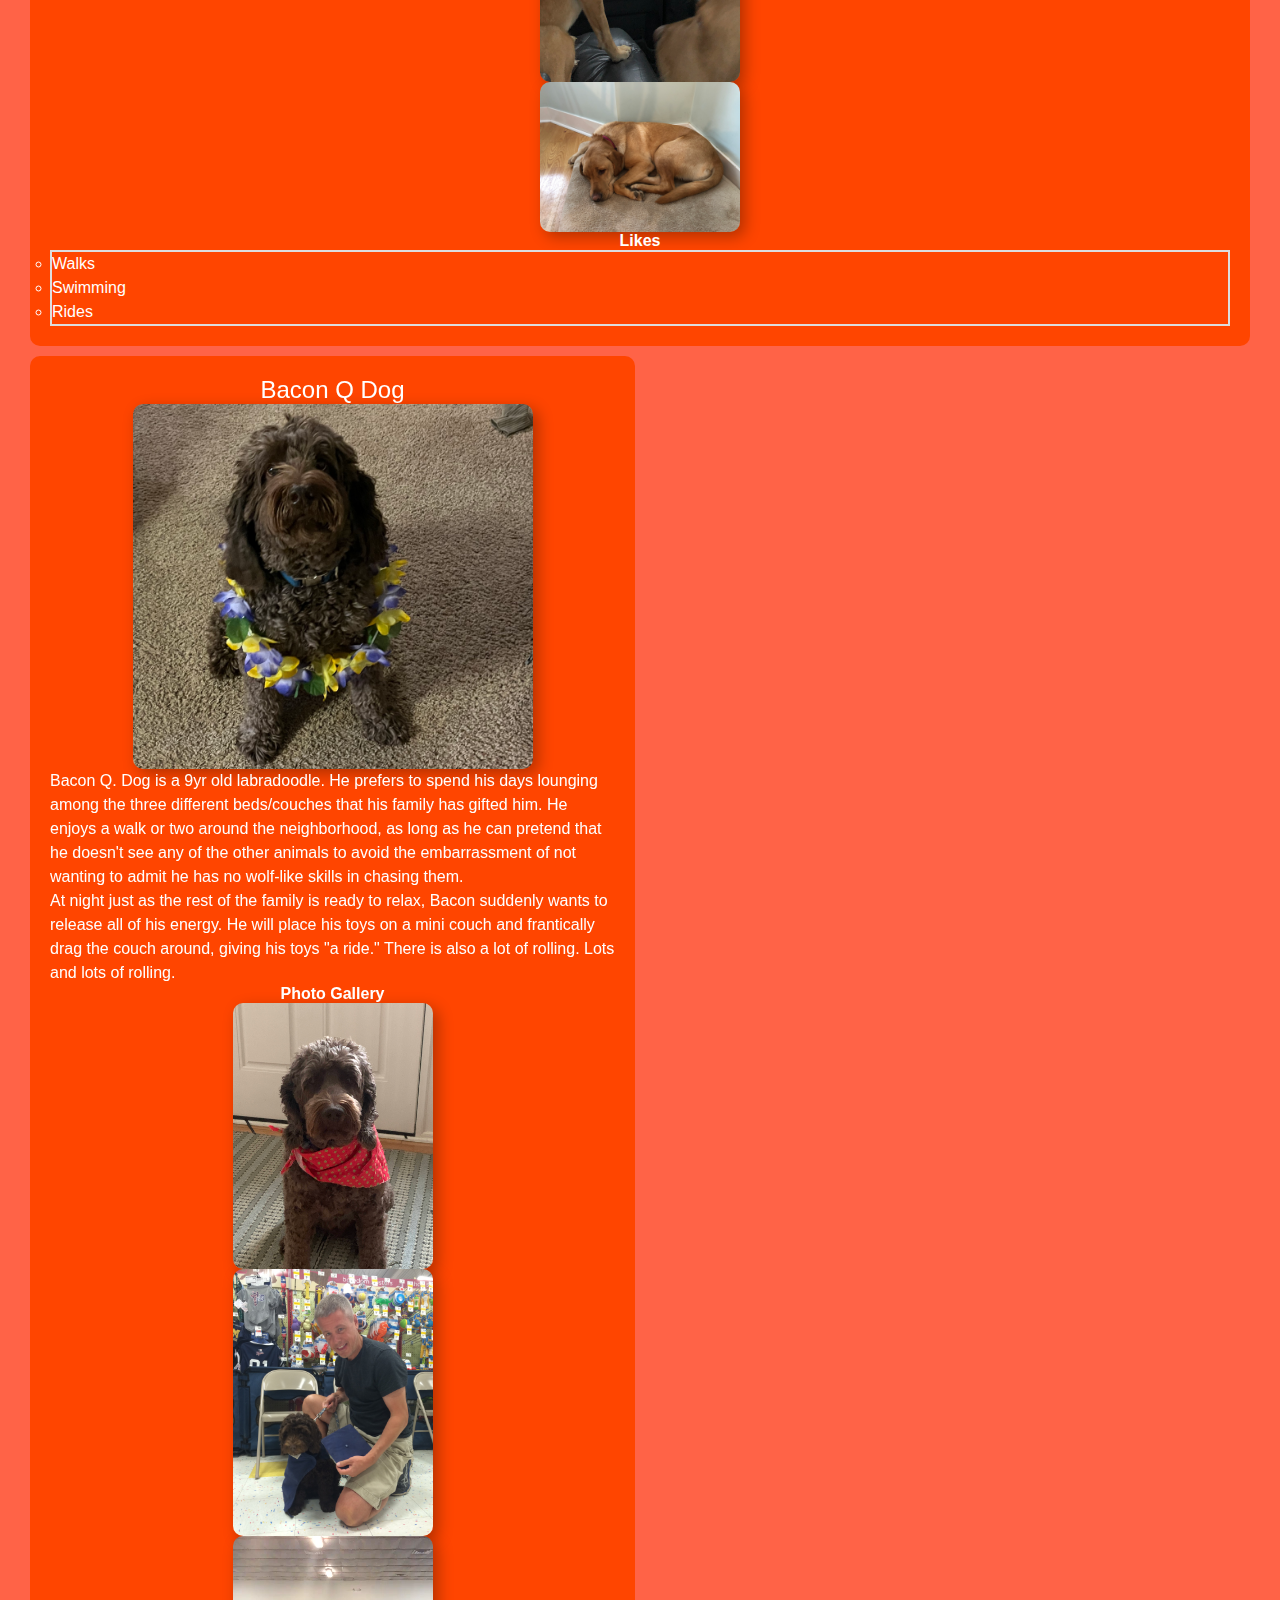
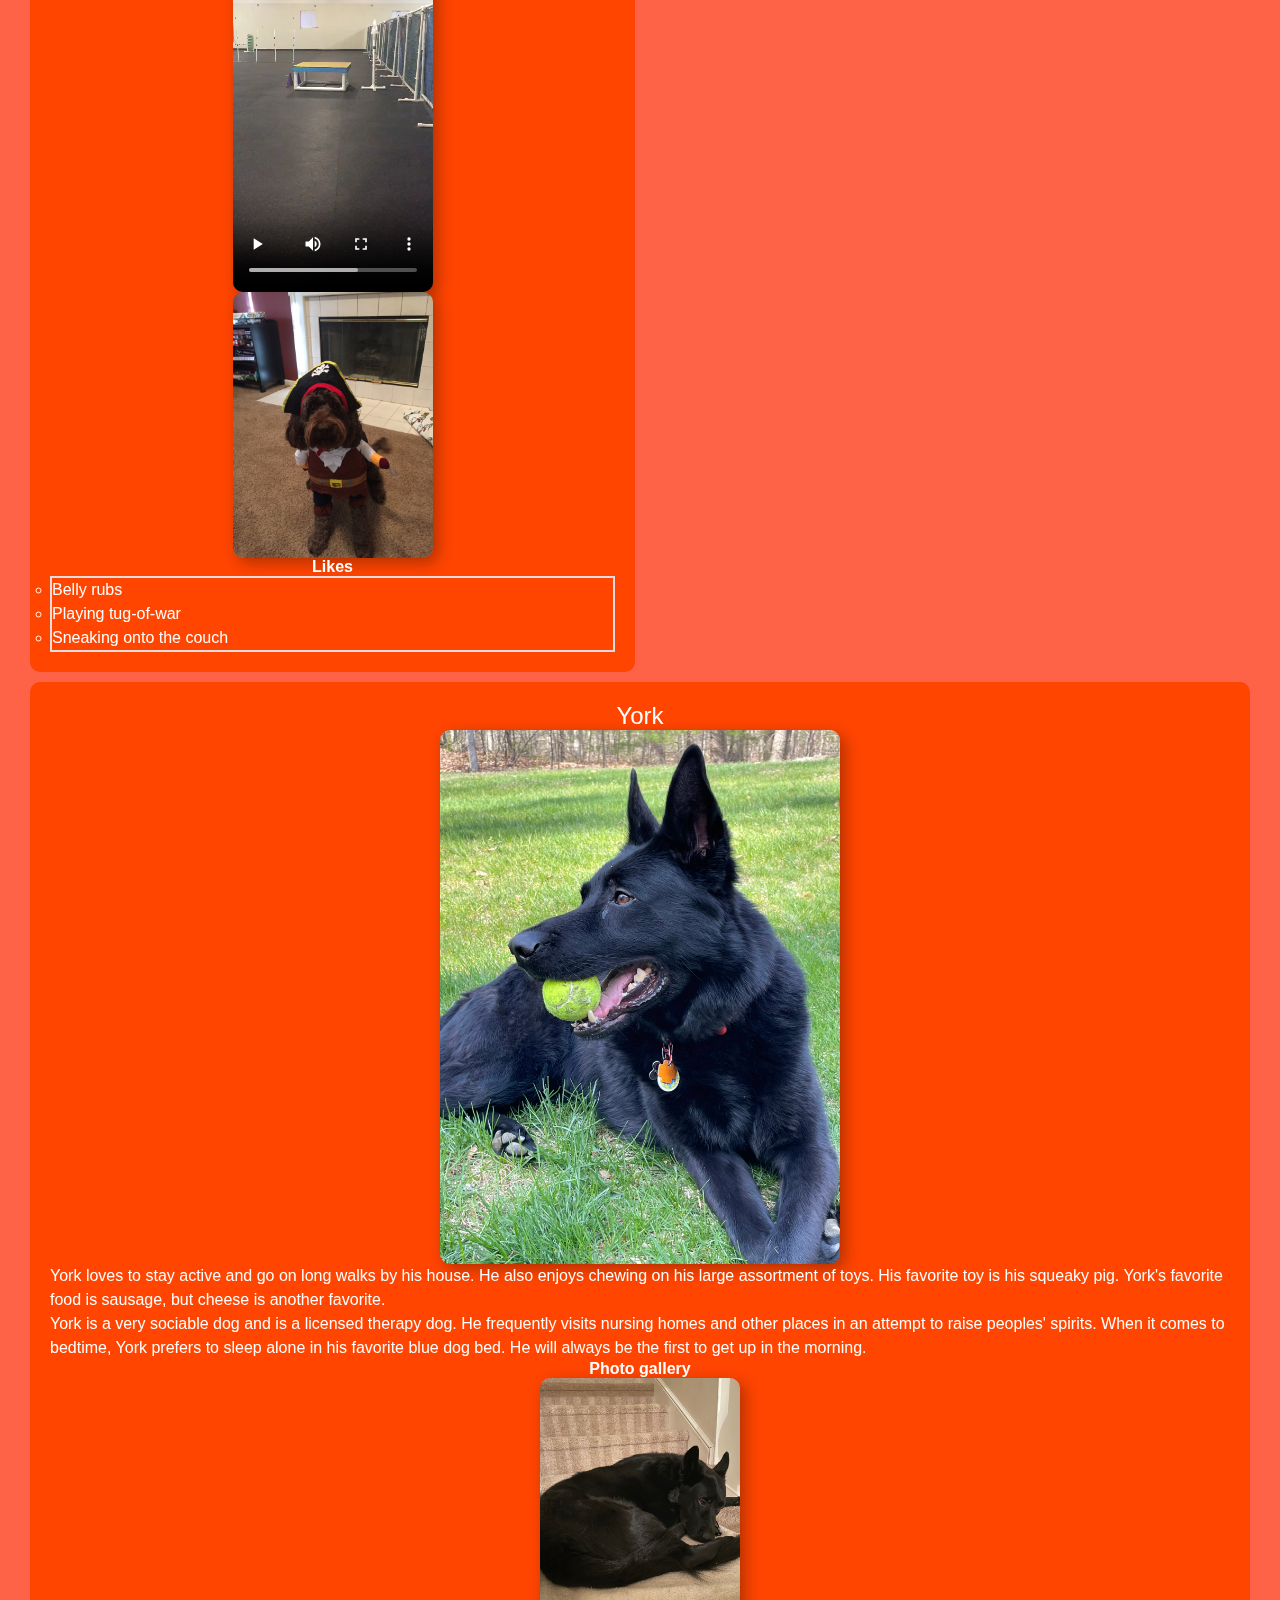
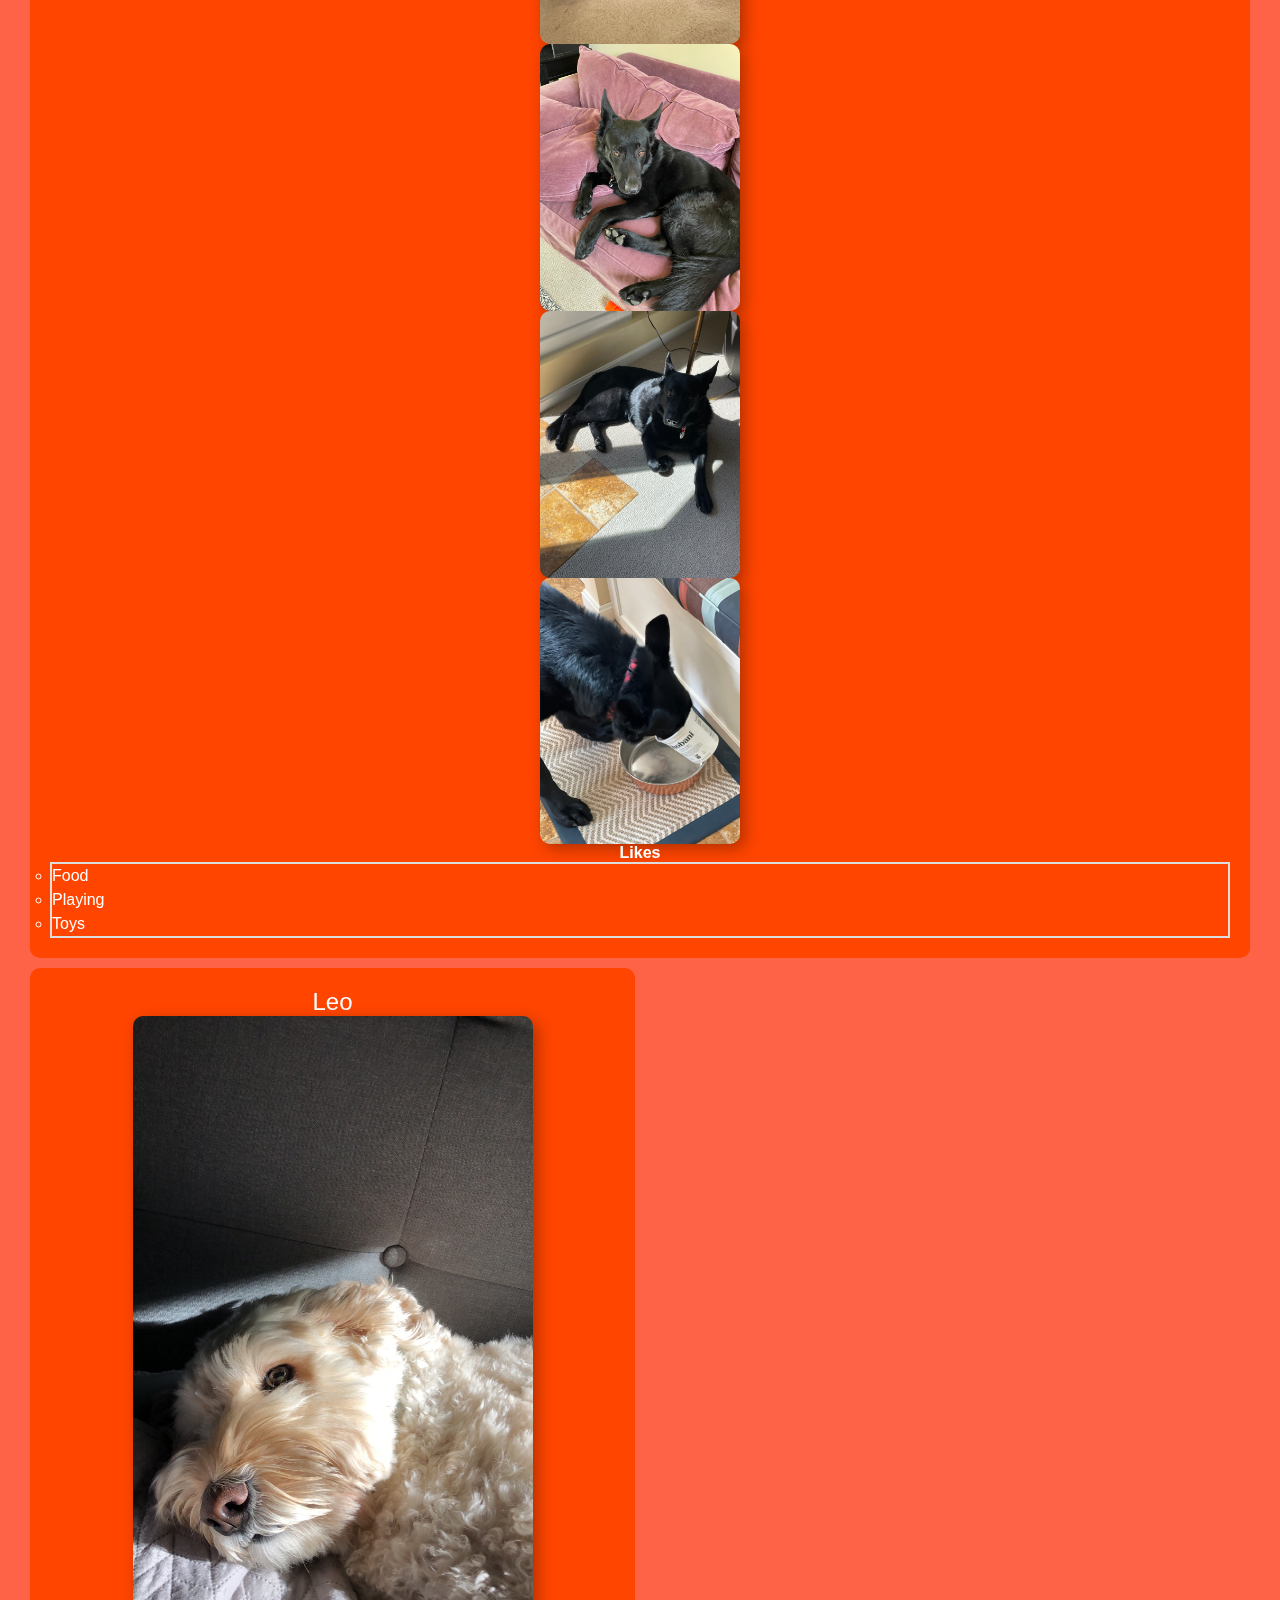
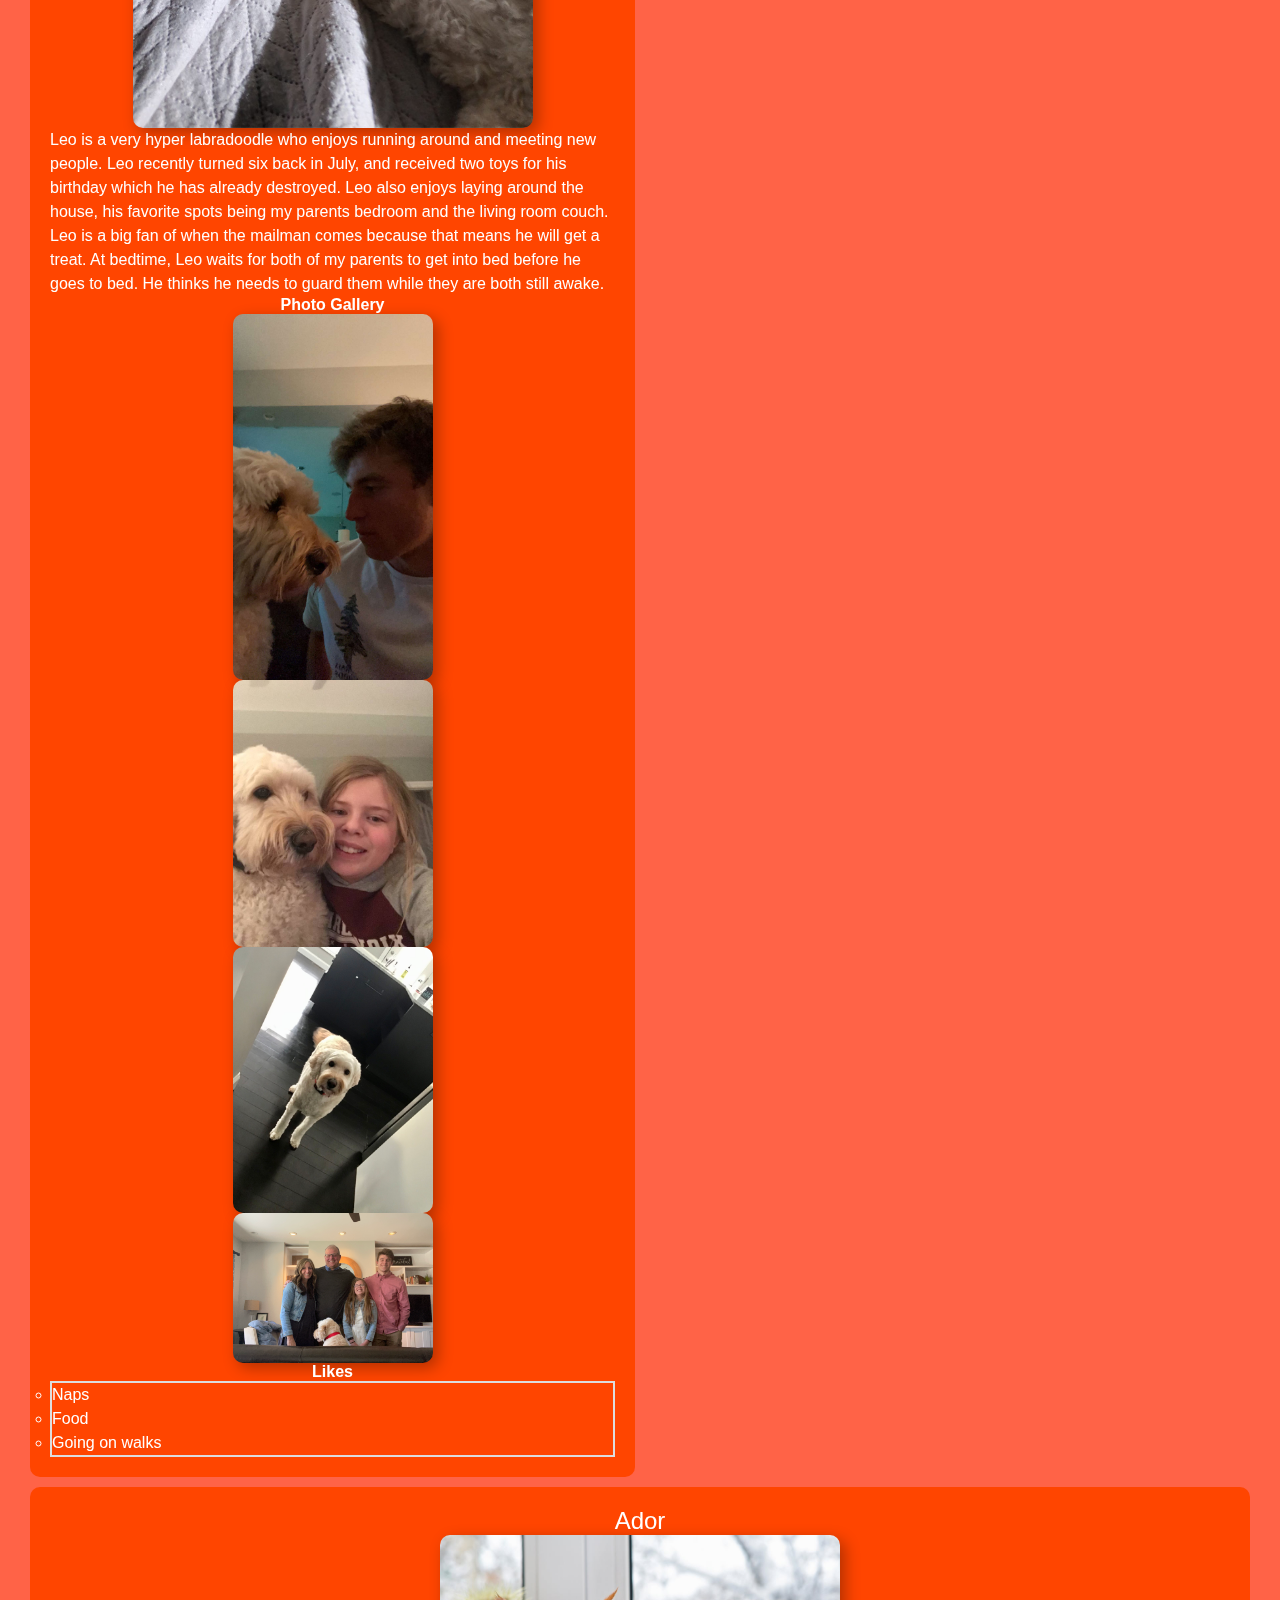
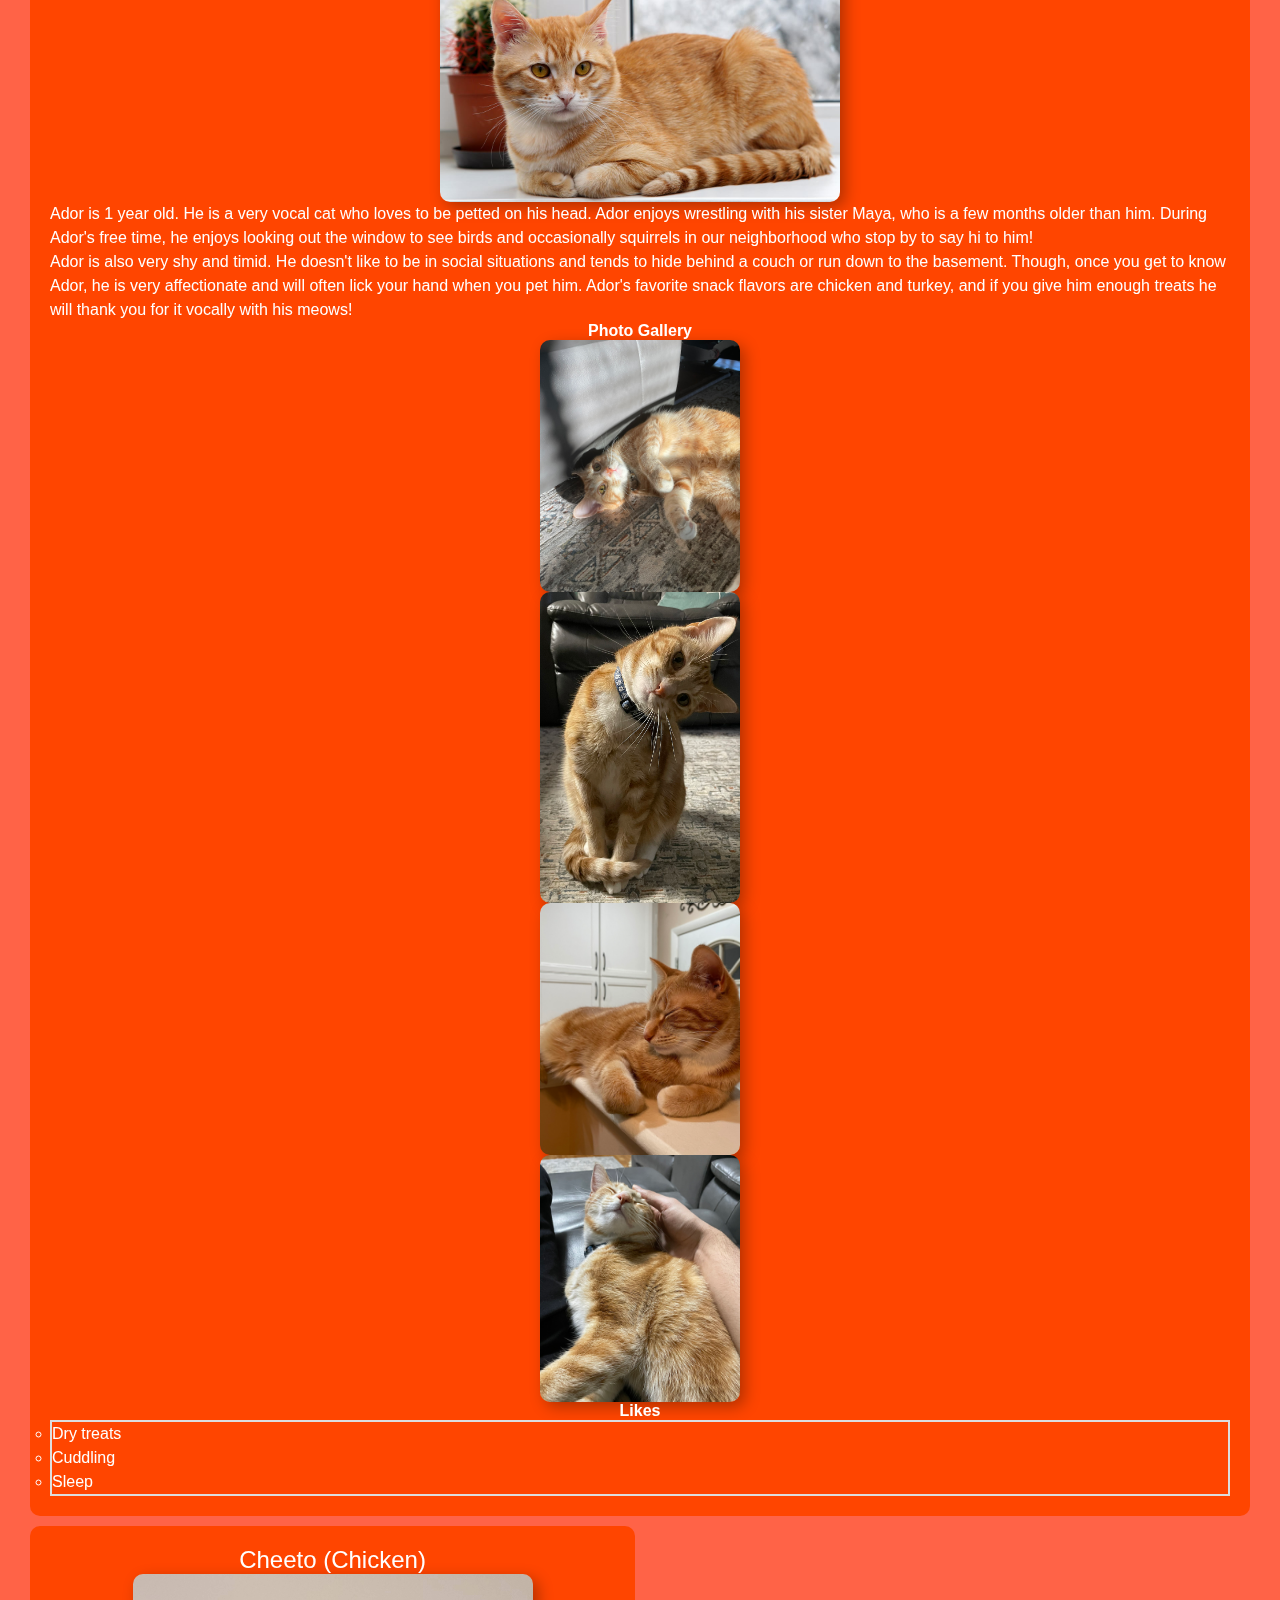
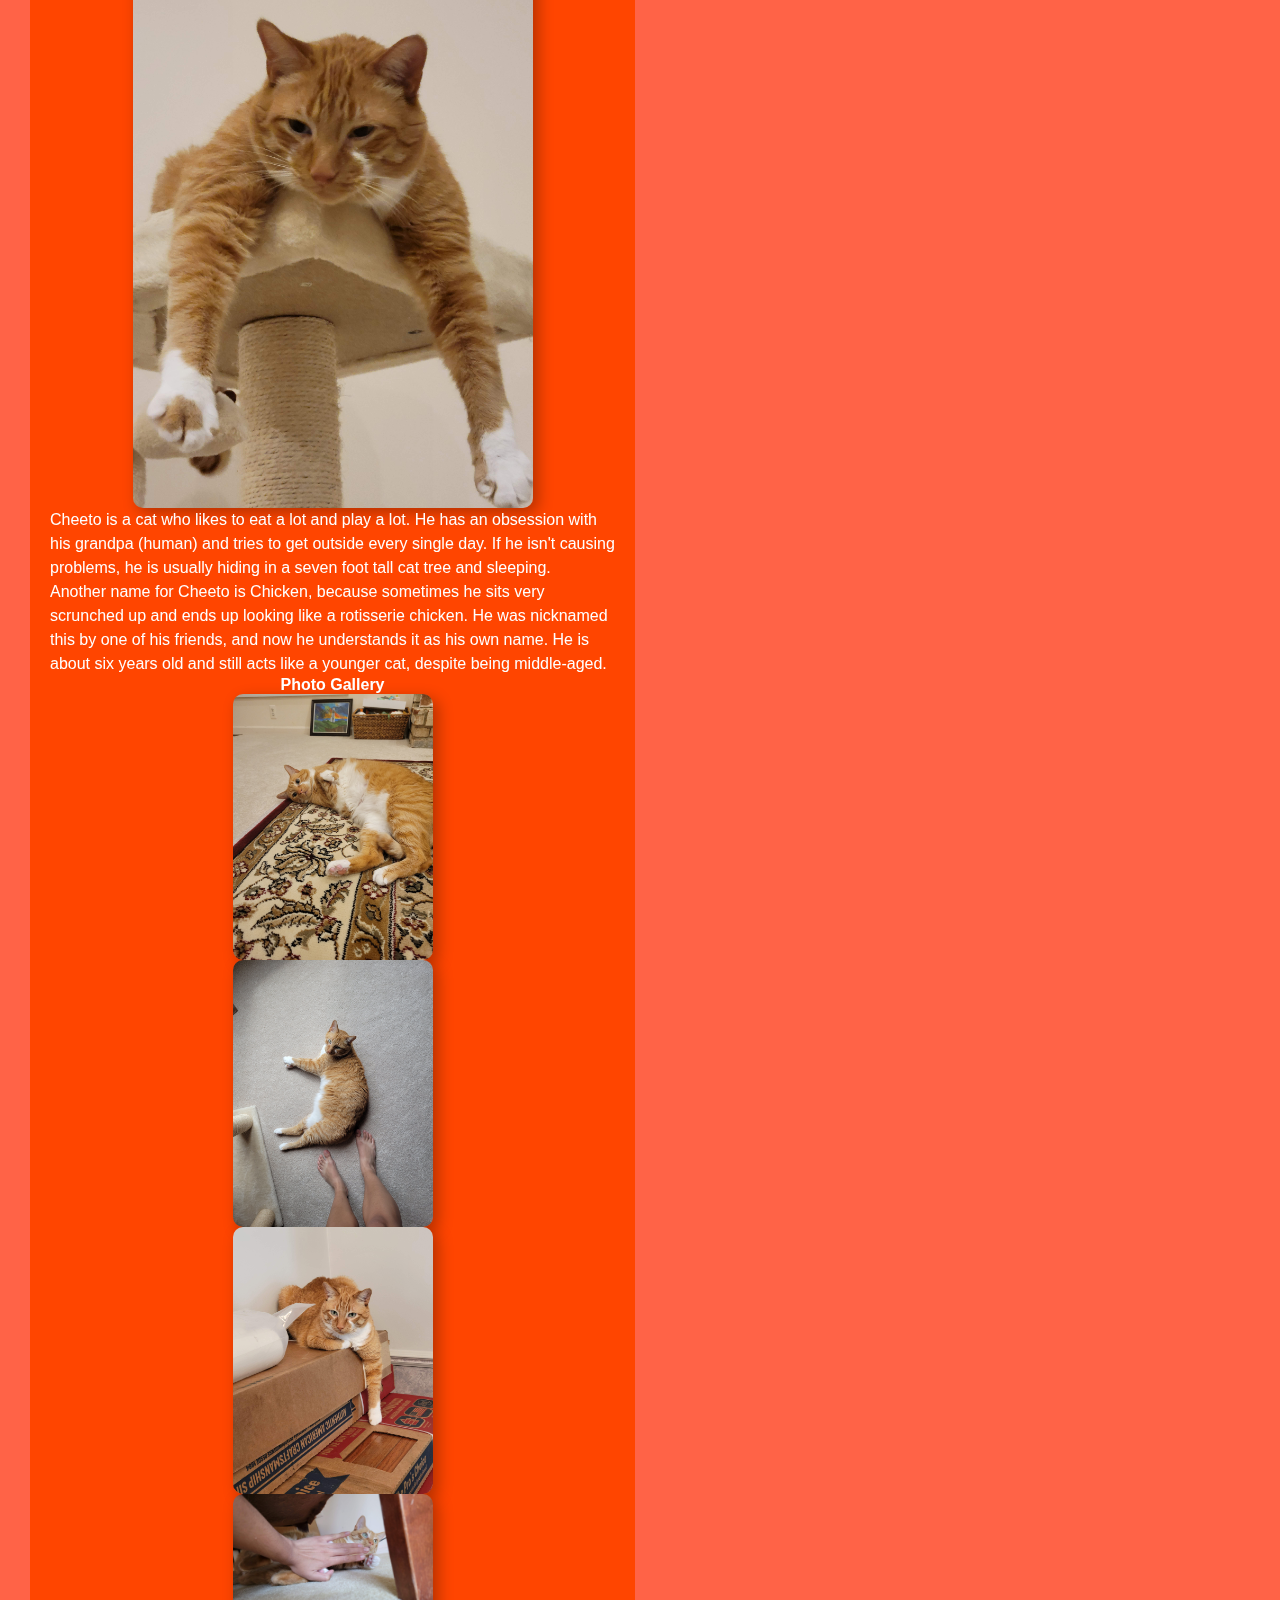
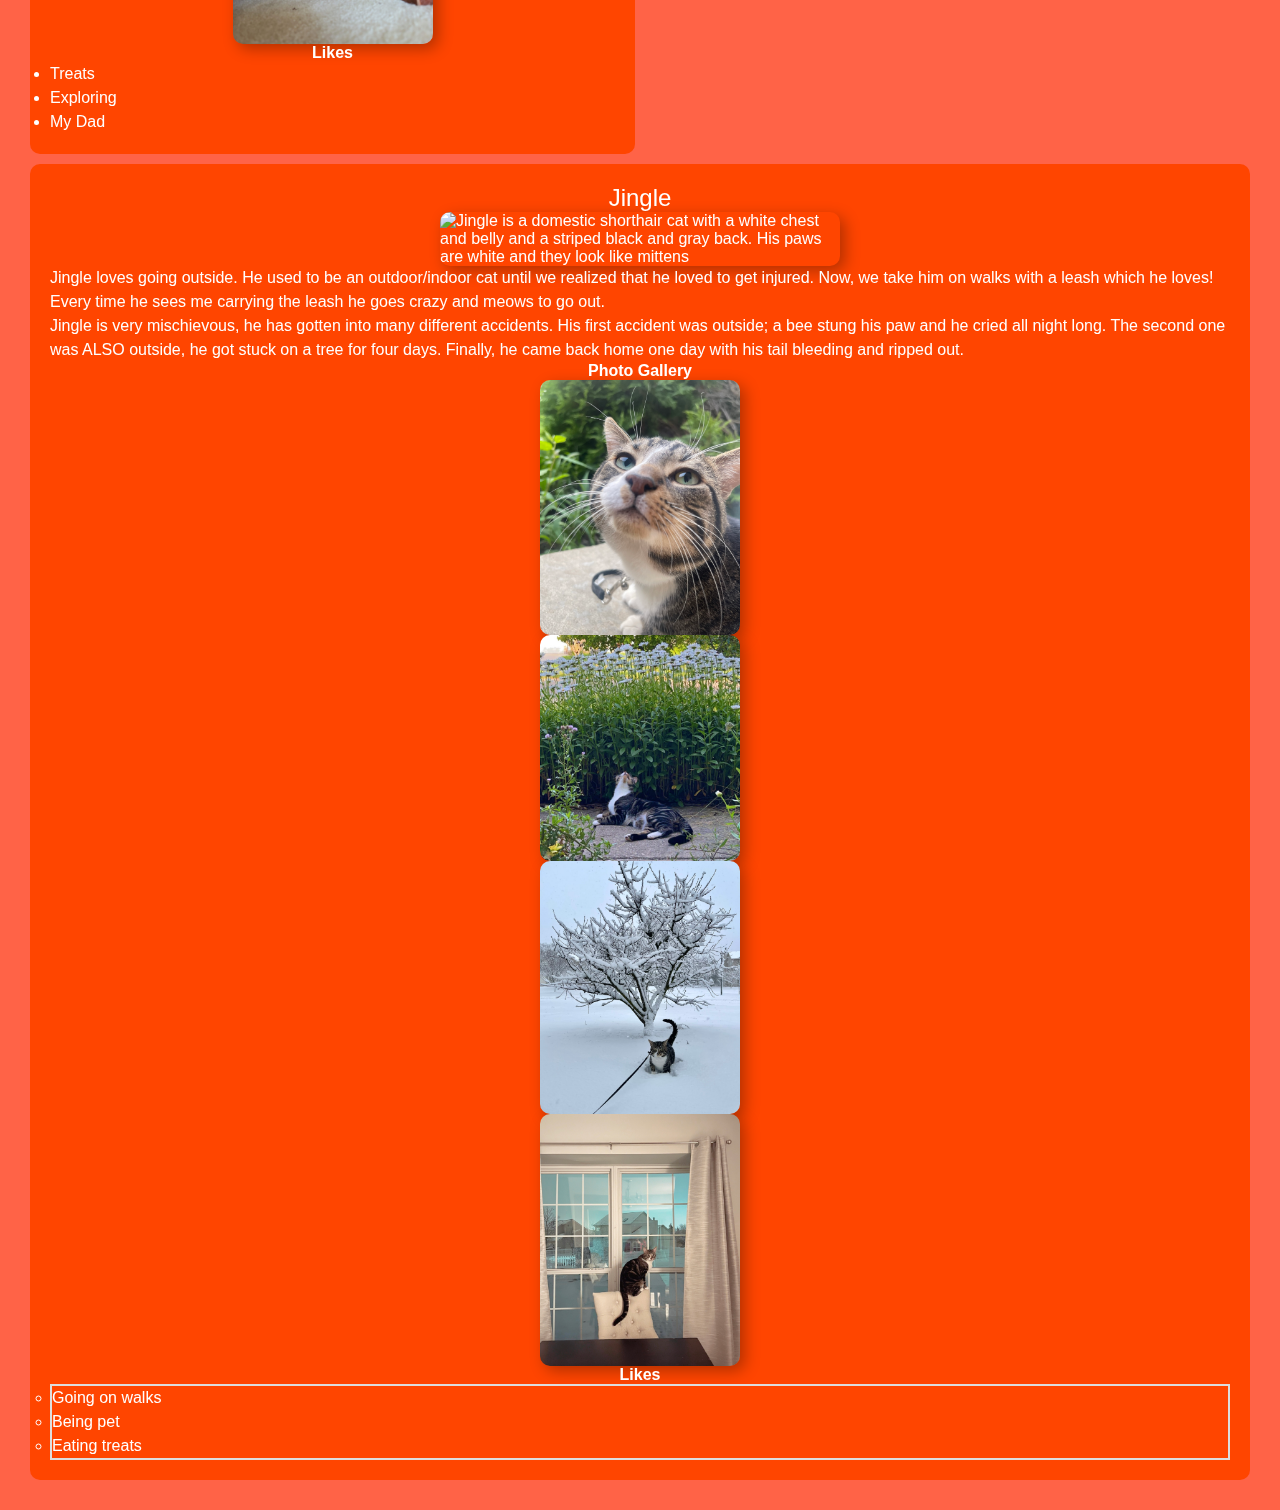
==== commit ccbeccbb: "Uppercase" ====
--- a/index.html
+++ b/index.html
@@ -4,9 +4,9 @@
     <meta charset="UTF-8">
     <meta name="viewport" content="width=device-width, initial-scale=1.0">
     <title>Document</title>
-    <link rel="stylesheet" href="/css/reset.css">
-    <link rel="stylesheet" href="/css/style.css">
-    <script src="/js/fir.js"></script>
+    <link rel="stylesheet" href="CSS/reset.css">
+    <link rel="stylesheet" href="CSS/style.css">
+    <script src="JS/fir.js"></script>
 </head>
 <body>
     <a href="#main" id = "skip">Skip to Main Content</a>
--- a/CSS/style.css
+++ b/CSS/style.css
@@ -0,0 +1,188 @@
+#skip {
+    position: absolute;
+    top: -40px;
+    left: 0;
+    background: #000;
+    color: #fff;
+    padding: 8px;
+    z-index: 100;
+    transition: top 1s ease-in-out;
+}
+
+#skip:focus {
+    top: 0;
+}
+
+@media screen and (max-width: 600px) {
+    #skip {
+        display: none;
+    }
+}
+
+.current-page {
+    font-weight: bold;
+    text-decoration: underline;
+}
+
+nav ul {
+    list-style-type: none;
+    margin: 0;
+    padding: 0;
+    overflow: hidden;
+    background-color: #ff6347; 
+}
+
+nav ul li {
+    float: left;
+}
+
+nav ul li a {
+    display: block;
+    color: white; 
+    text-align: center;
+    padding: 14px 16px; 
+    text-decoration: none;
+    transition: background-color 0.3s ease; 
+}
+
+nav ul li a:hover {
+    background-color: #ff4500; 
+}
+
+@media screen and (max-width: 600px) {
+    nav ul li {
+        float: none;
+        width: 100%; 
+    }
+}
+
+
+
+.grid-container {
+    display: grid;
+    grid-template-columns: repeat(2, 1fr);
+    gap: 10px;
+    padding: 10px;
+    background-color: #ff6347; /* Tomato color */
+}
+
+.grid-container > div {
+    background-color: #ff4500; 
+    color: white;
+    padding: 20px;
+    border-radius: 10px;
+}
+
+.grid-container > div:nth-child(odd) {
+    grid-column: span 2;
+}
+
+@media screen and (max-width: 600px) {
+    .grid-container {
+        grid-template-columns: 1fr;
+    }
+
+    .grid-container > div:nth-child(odd) {
+        grid-column: span 1;
+    }
+}
+
+nav ul li a {
+   
+    transition: background-color 0.3s ease, transform 0.3s ease;
+}
+
+nav ul li a:hover,
+nav ul li a:focus {
+    background-color: #ff4500;
+    transform: scale(1.2) rotate(15deg);
+}
+h1 {
+    font-size: 2em; 
+    color: white;
+    background-color: #ff6347; 
+    padding: 20px;
+    border-radius: 10px;
+    text-align: center;
+}
+#header {
+    transition: all 0.5s ease;
+}
+
+.hidden {
+    opacity: 0;
+}
+
+@media (prefers-reduced-motion: reduce) {
+    * {
+        animation-duration: 0.01ms !important;
+        animation-iteration-count: 1 !important;
+        transition-duration: 0.01ms !important;
+        scroll-behavior: auto !important;
+    }
+}
+
+body {
+    font-family: Arial, sans-serif; /* adjust as needed */
+    background-color: #ff6347; /* Tomato color */
+    color: white; /* White color */
+    padding: 20px;
+}
+
+h1, h2, h3 {
+    text-align: center;
+}
+
+h2 {
+    font-size: 1.5em; /* adjust as needed */
+}
+
+p, li {
+    font-size: 1em; /* adjust as needed */
+    line-height: 1.5;
+}
+
+img {
+    max-width: 100%;
+    height: auto;
+    display: block;
+    margin: 0 auto;
+}
+
+img{
+    object-fit: cover;
+    border-radius: 10px;
+    box-shadow: 5px 5px 15px rgba(0,0,0,0.3);
+}
+
+video {
+    max-width: 100%;
+    height: auto;
+    display: block;
+    margin: 0 auto;
+    object-fit: cover;
+    border-radius: 10px;
+    box-shadow: 5px 5px 15px rgba(0,0,0,0.3);
+    transition: transform 0.3s ease;
+}
+
+@media (prefers-reduced-motion: reduce) {
+    .gif {
+        background-image: url('static-image.jpg');
+    }
+}
+
+body {
+    font-family:'Gill Sans', 'Gill Sans MT', Calibri, 'Trebuchet MS', sans-serif
+}
+
+ul {
+    list-style-type: circle;
+    border: 2px solid #ddd;
+    
+}
+
+h3{
+    font-size: medium;
+    font-weight: bold;
+}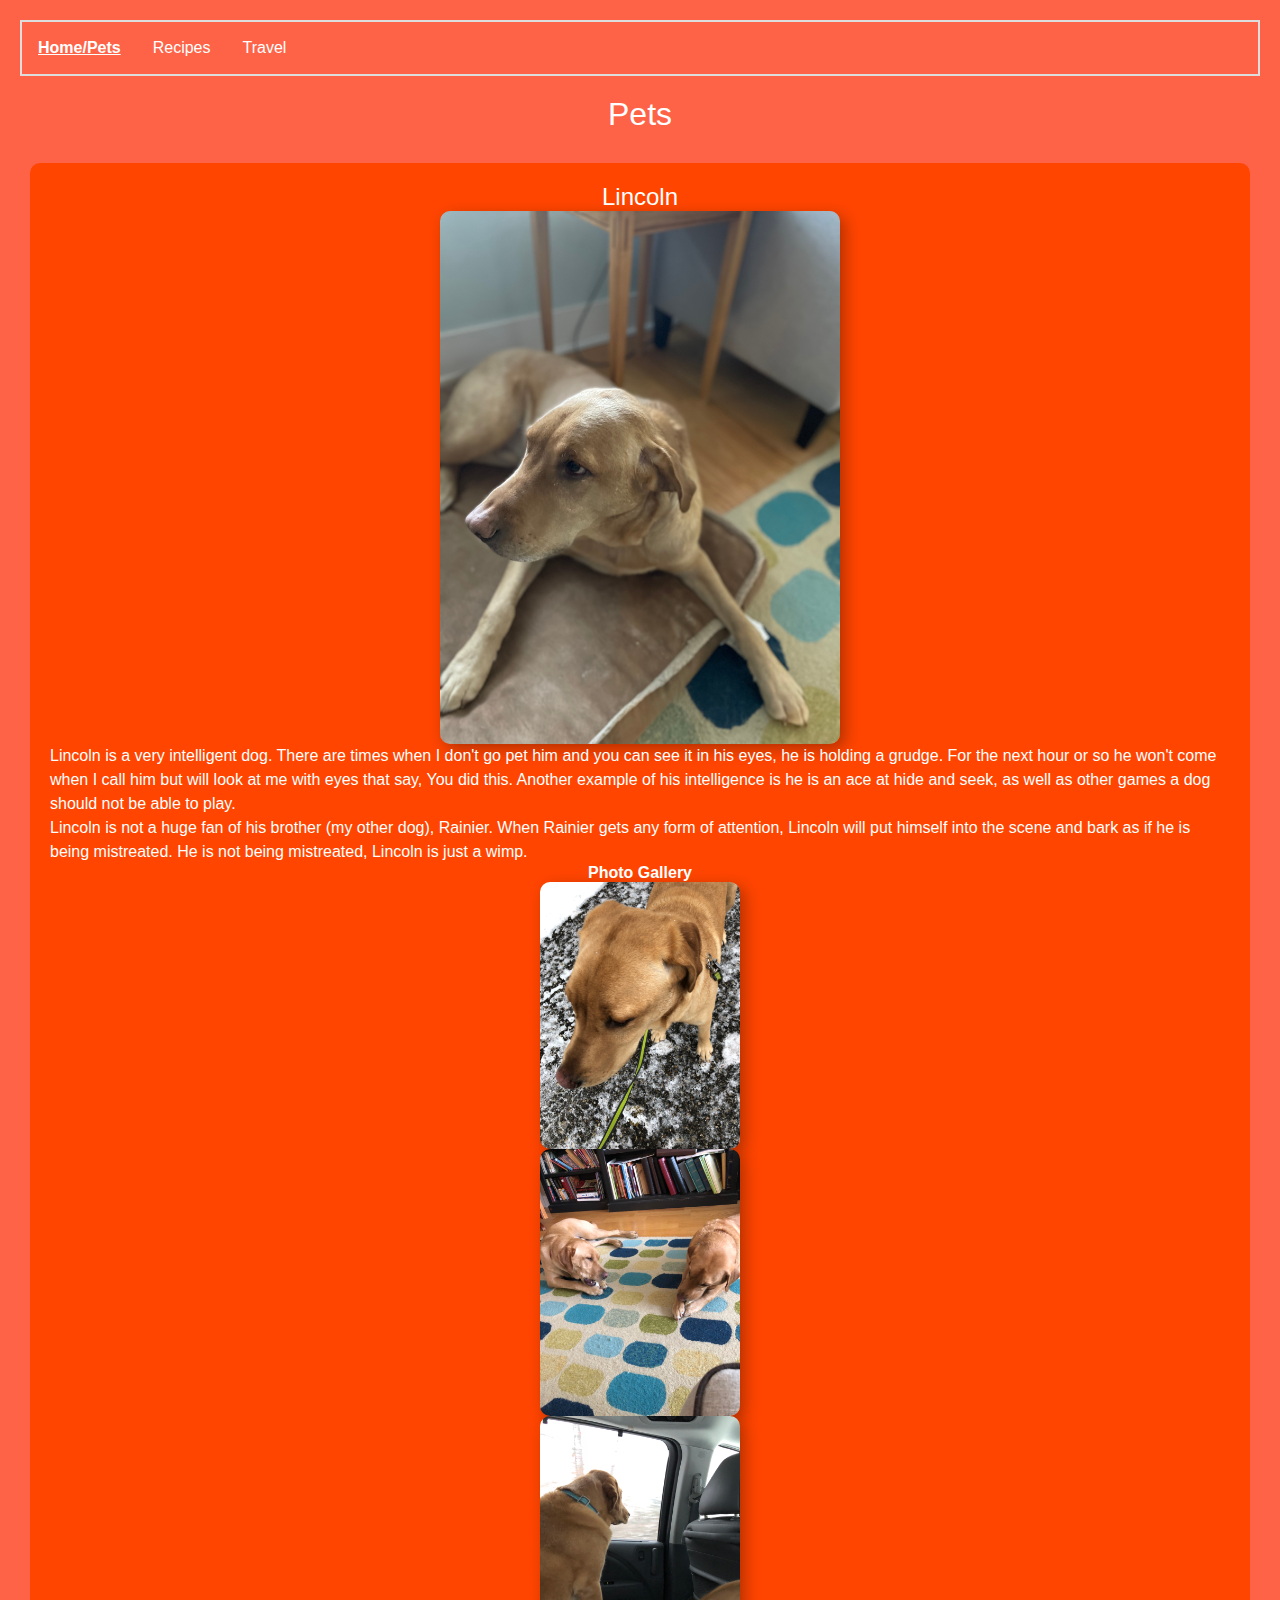
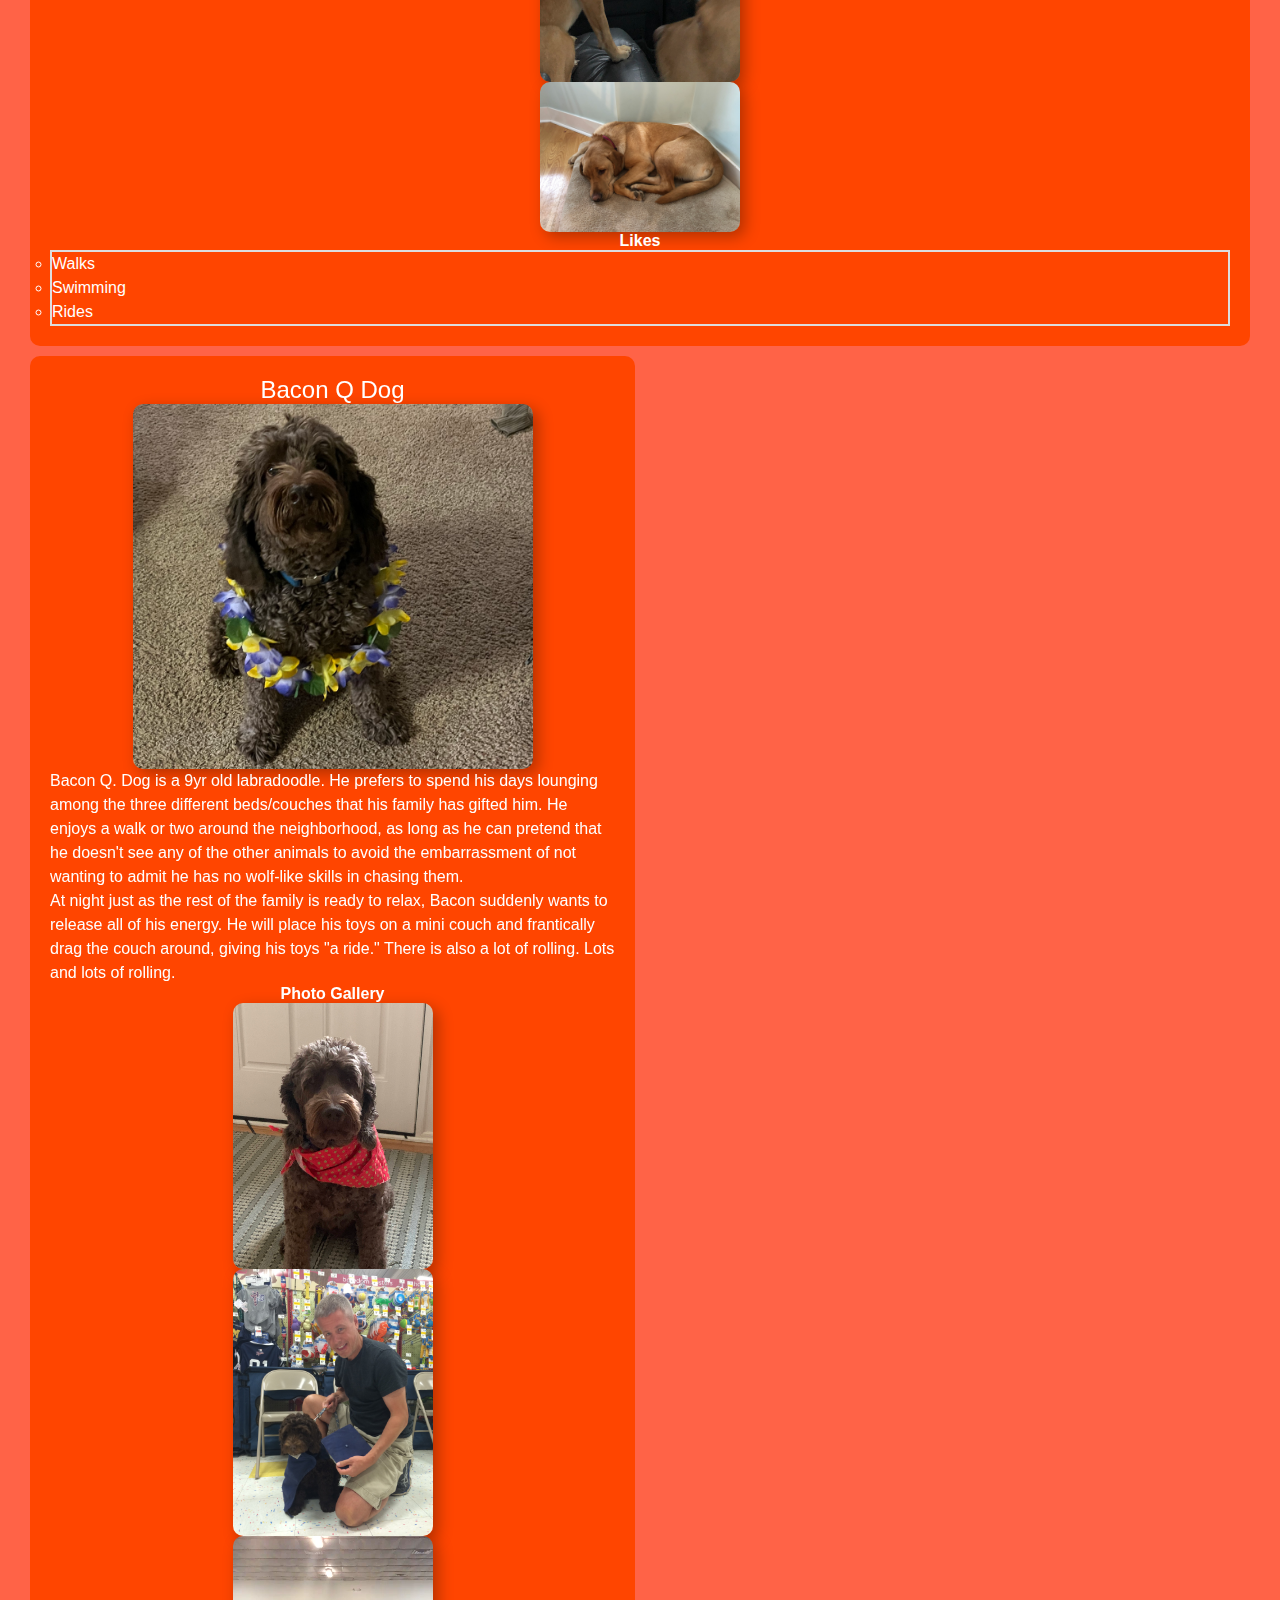
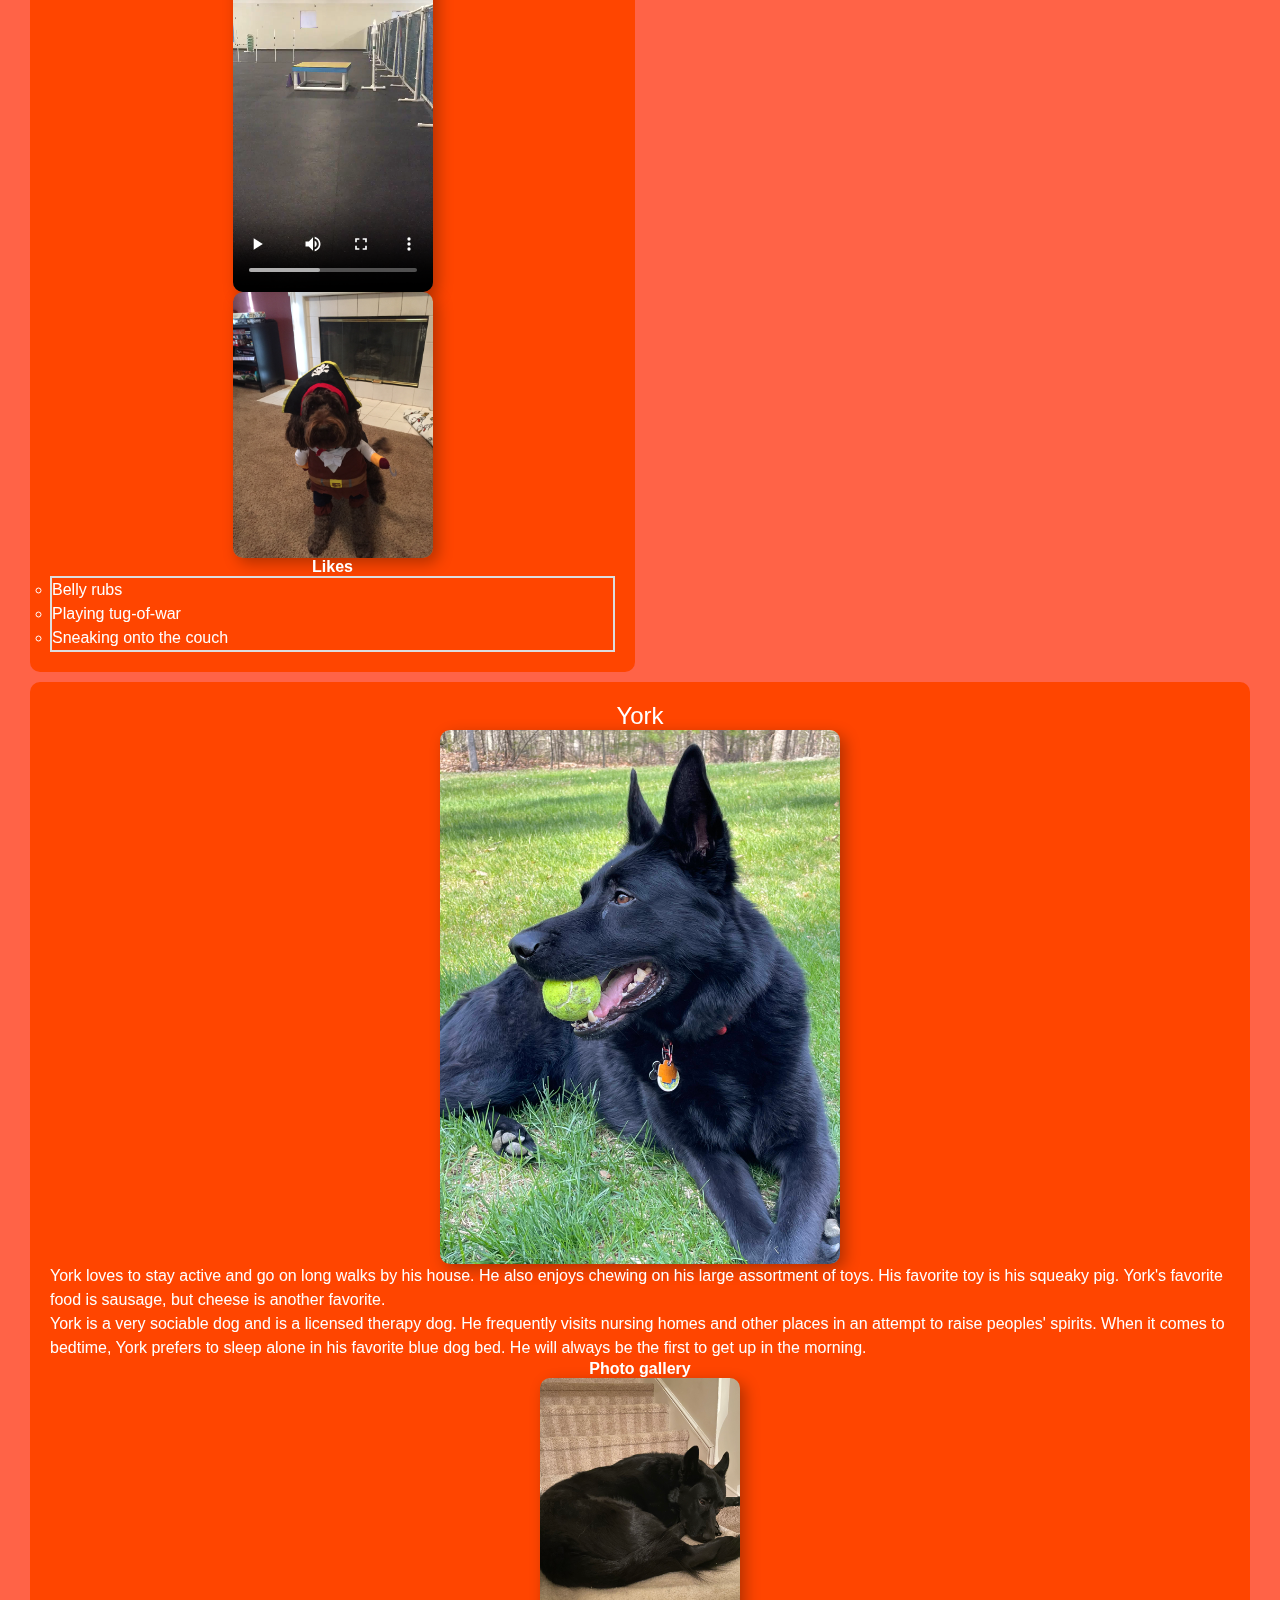
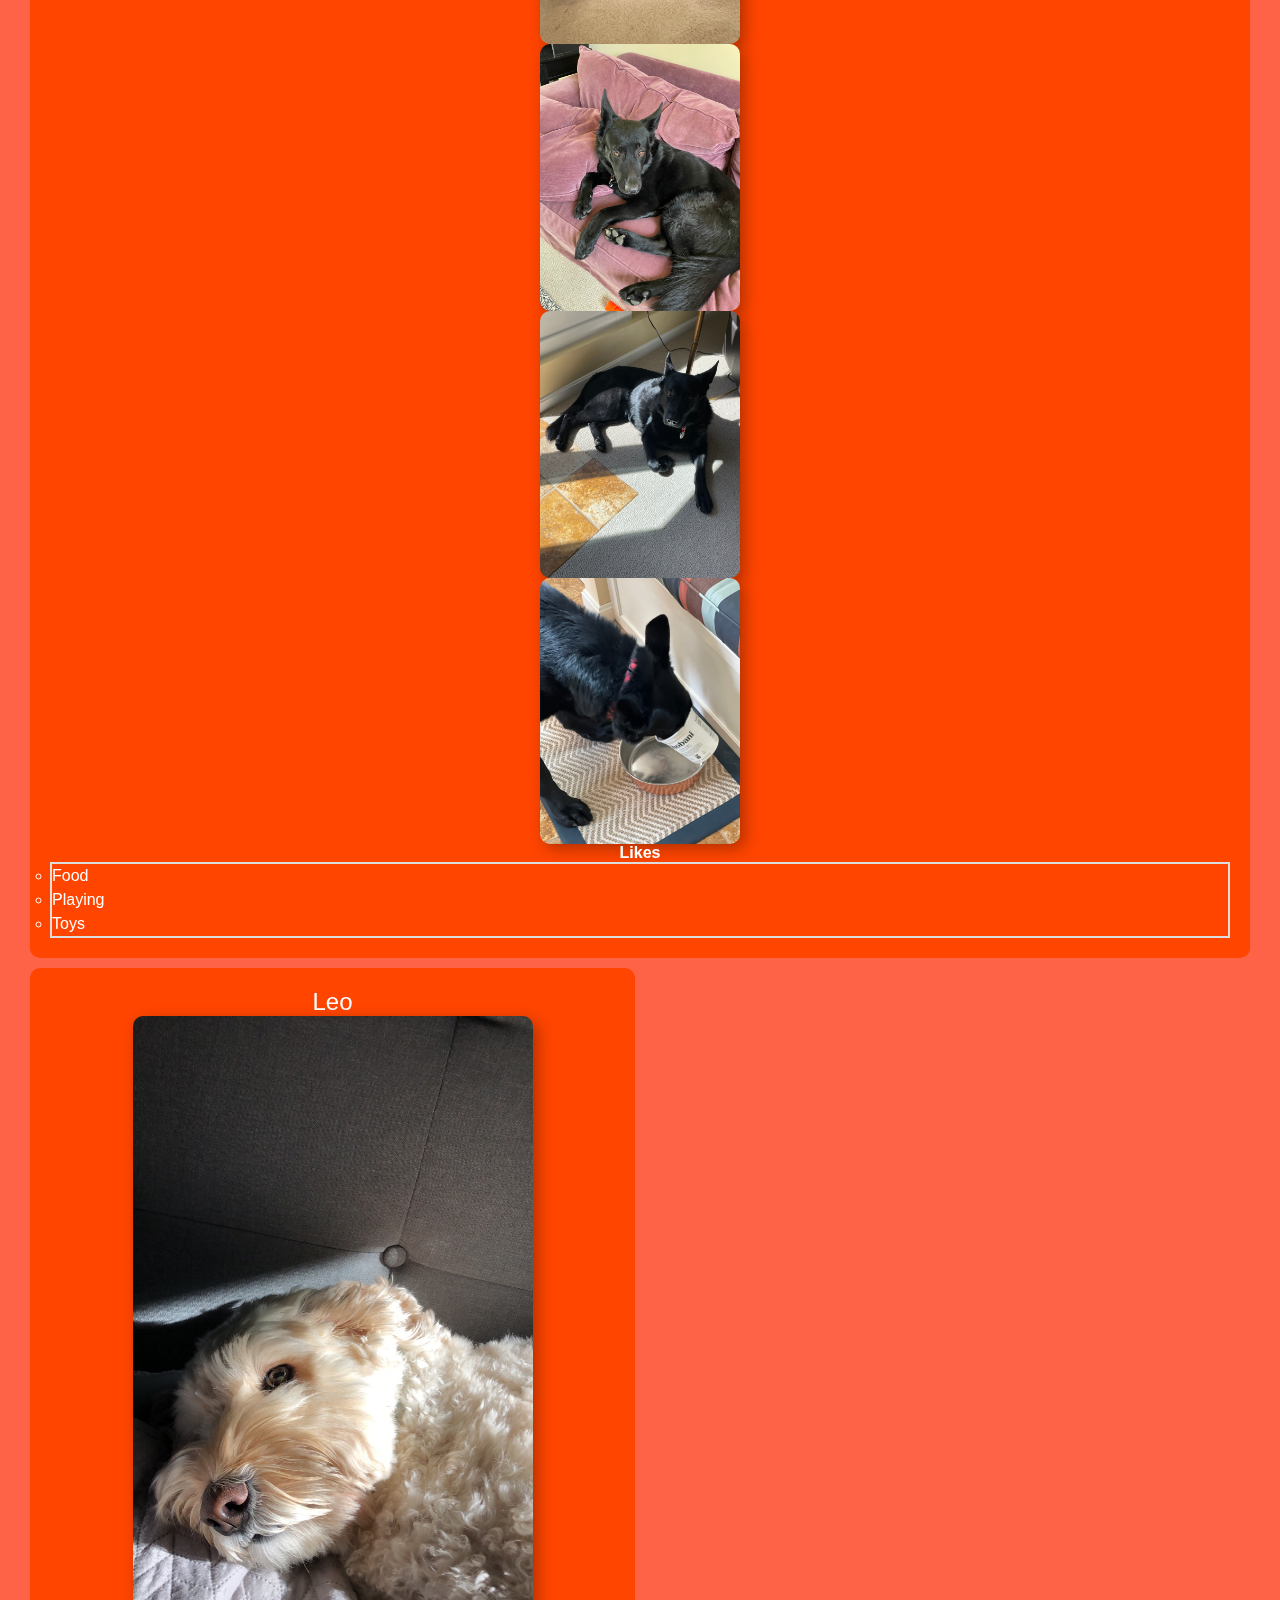
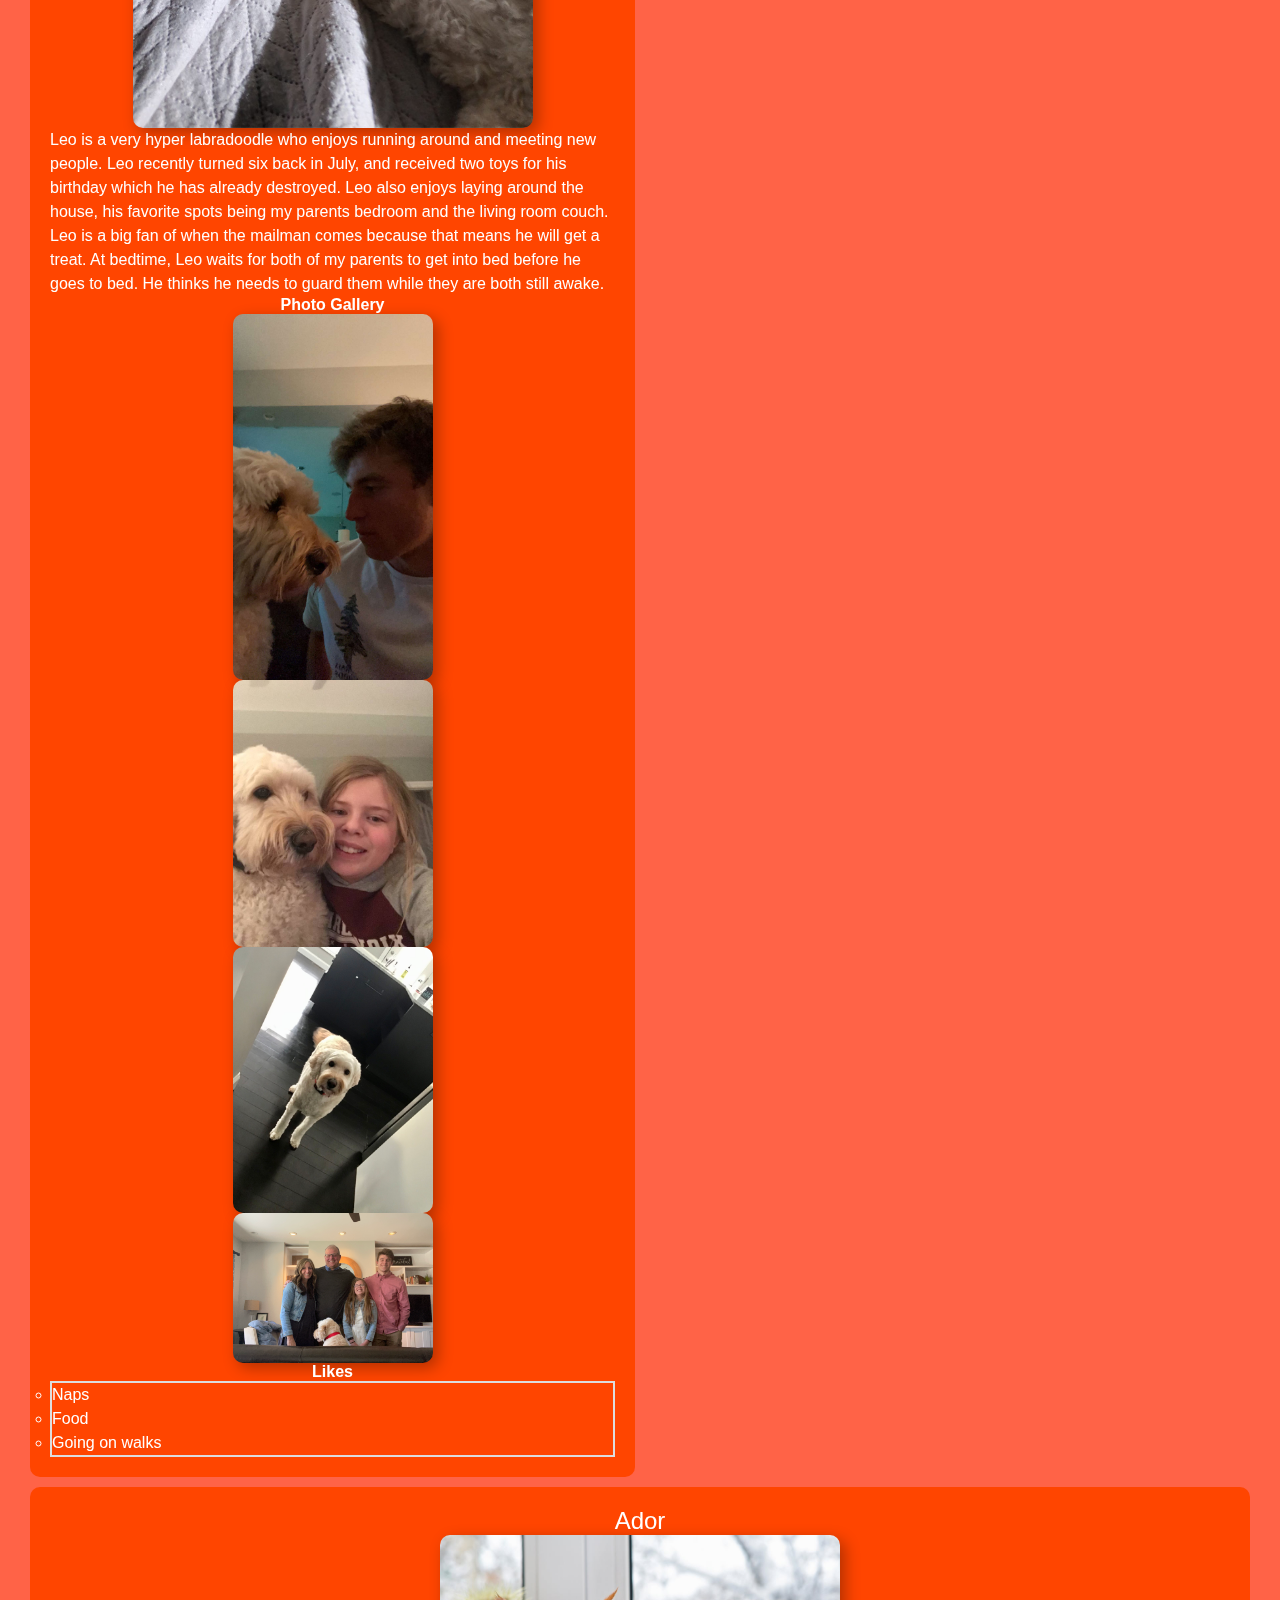
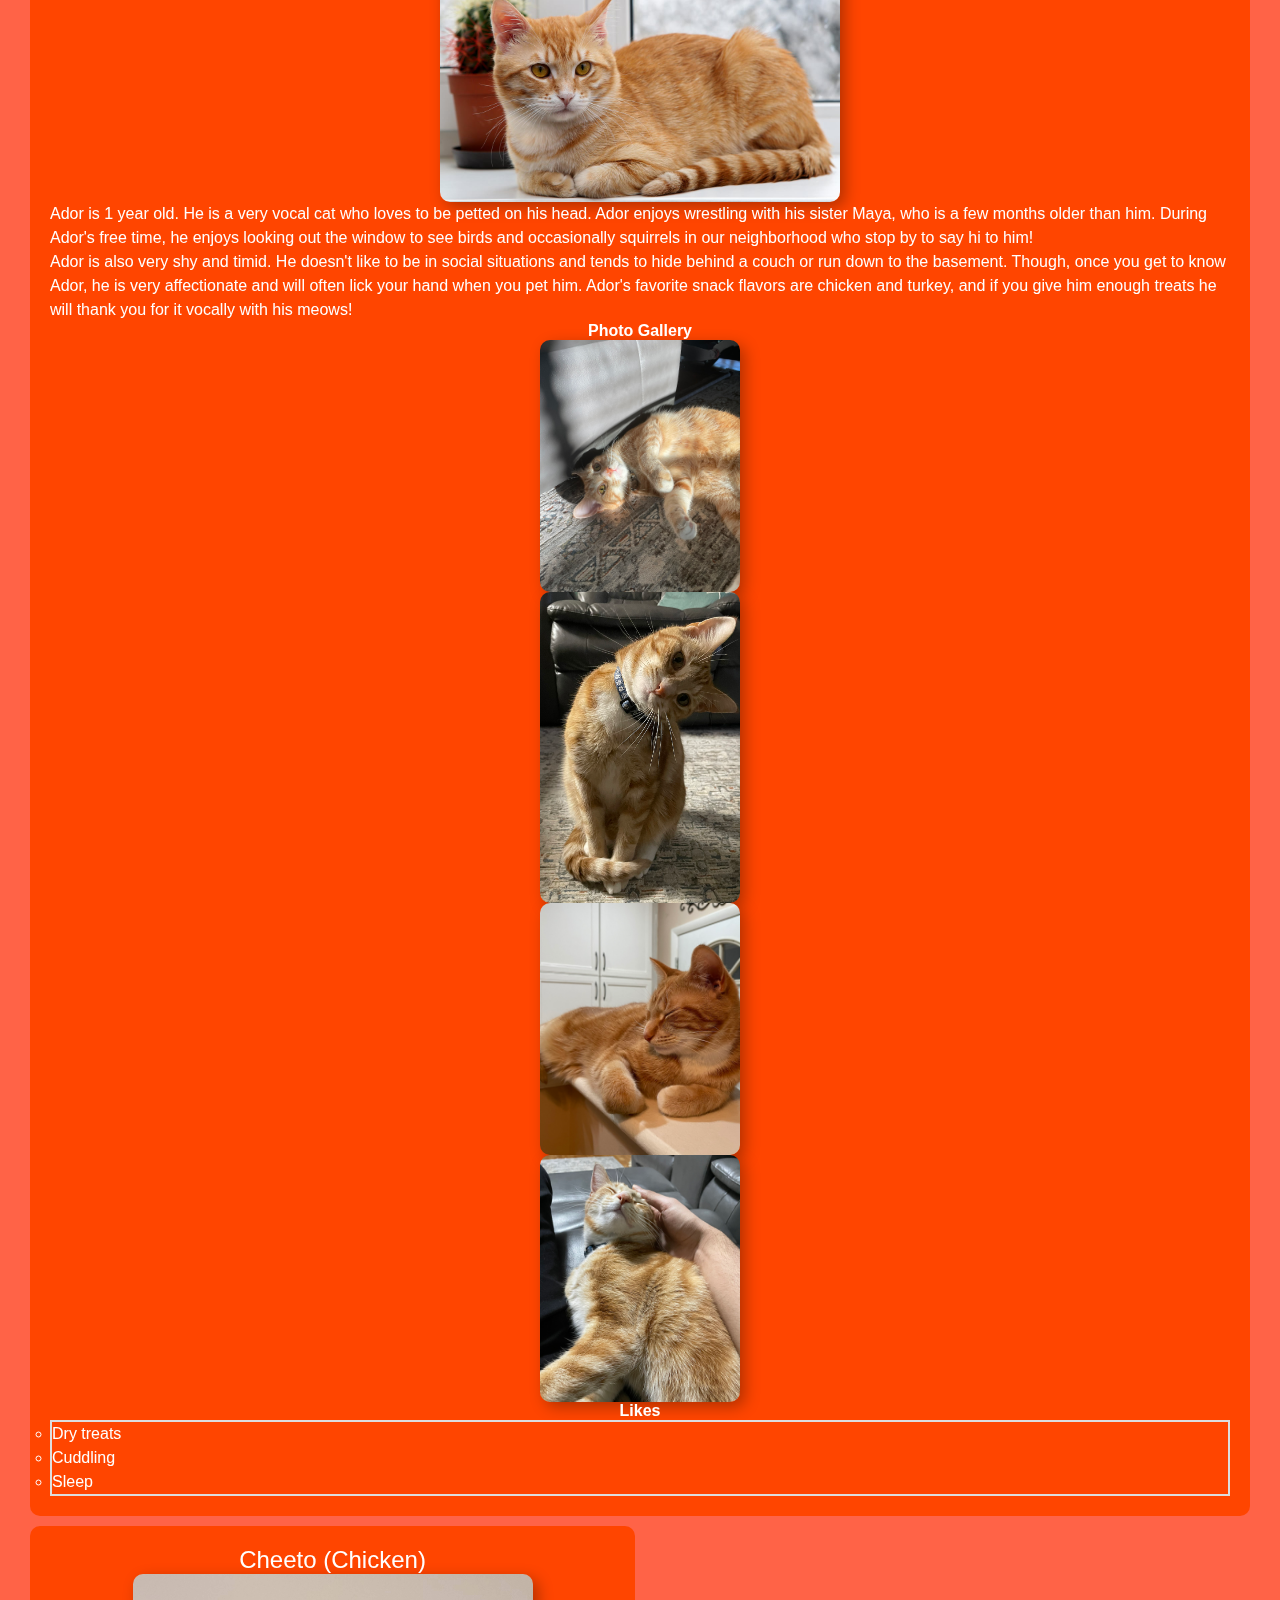
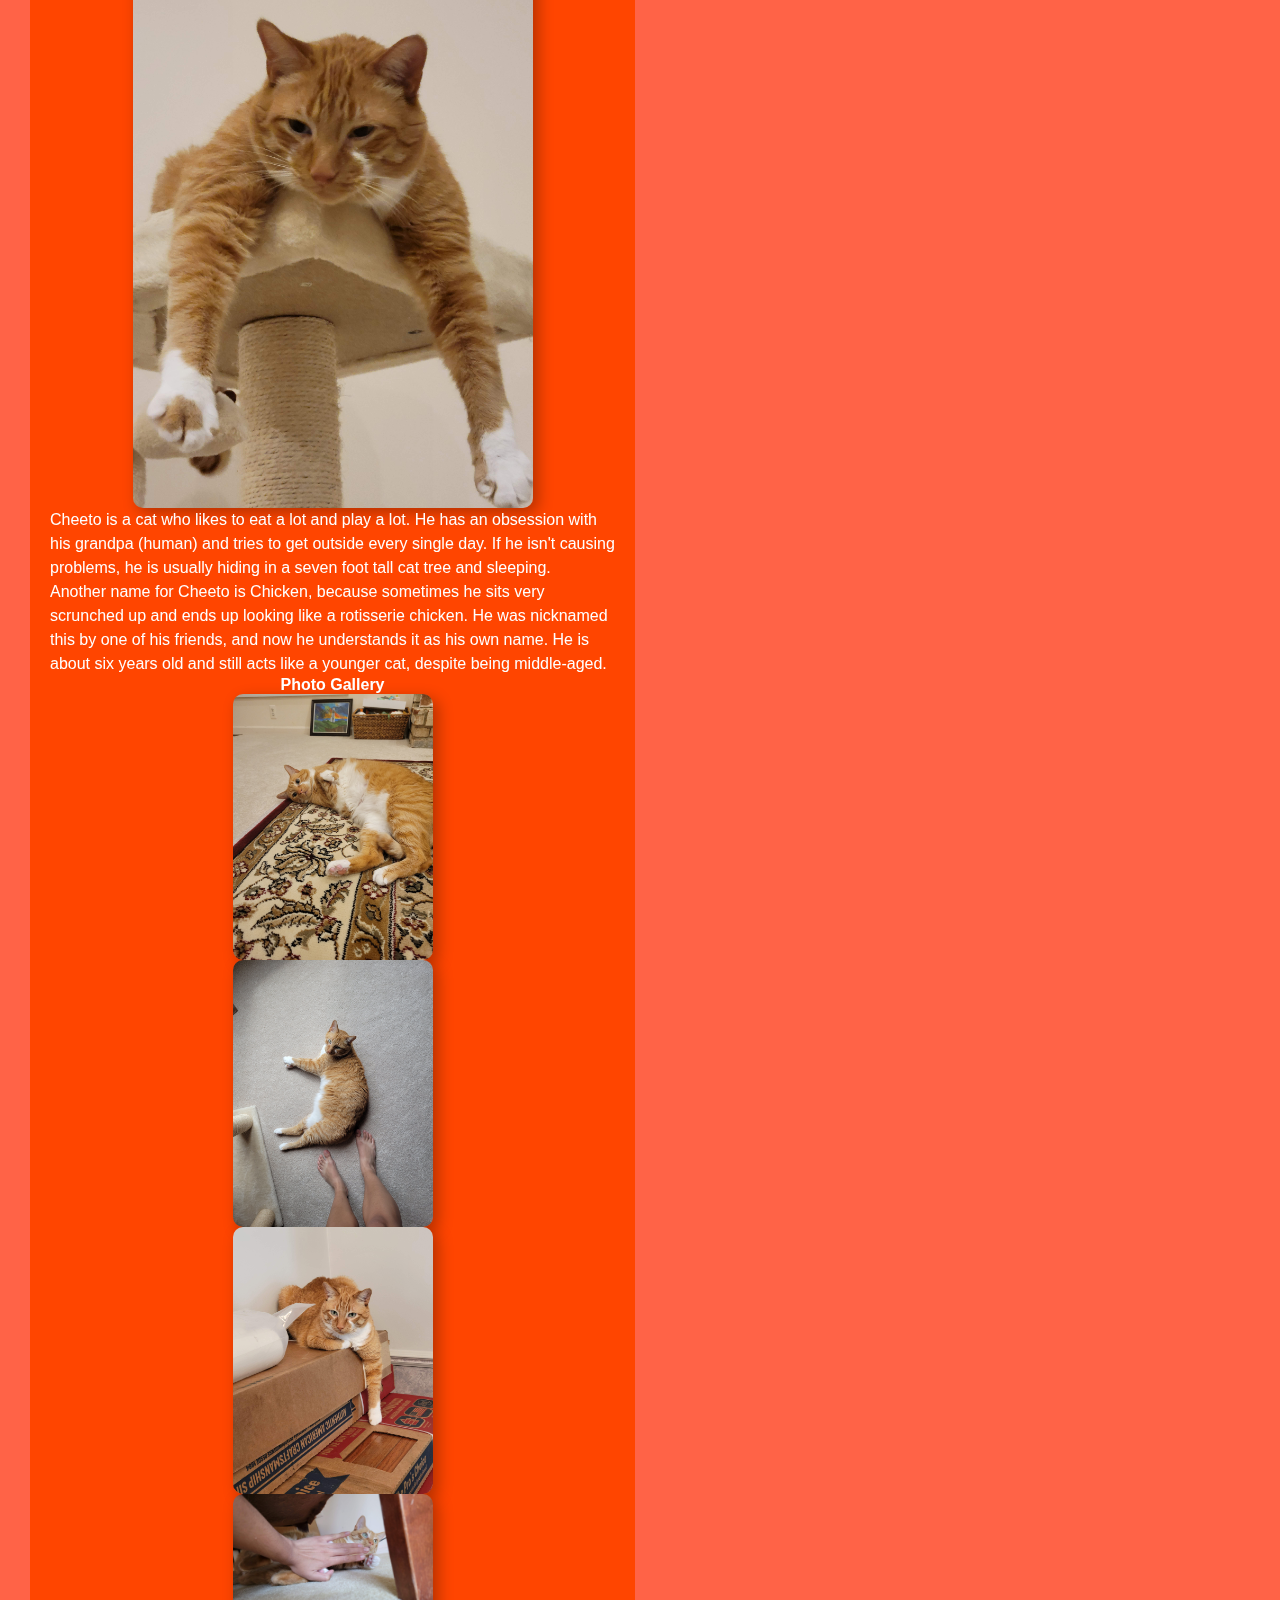
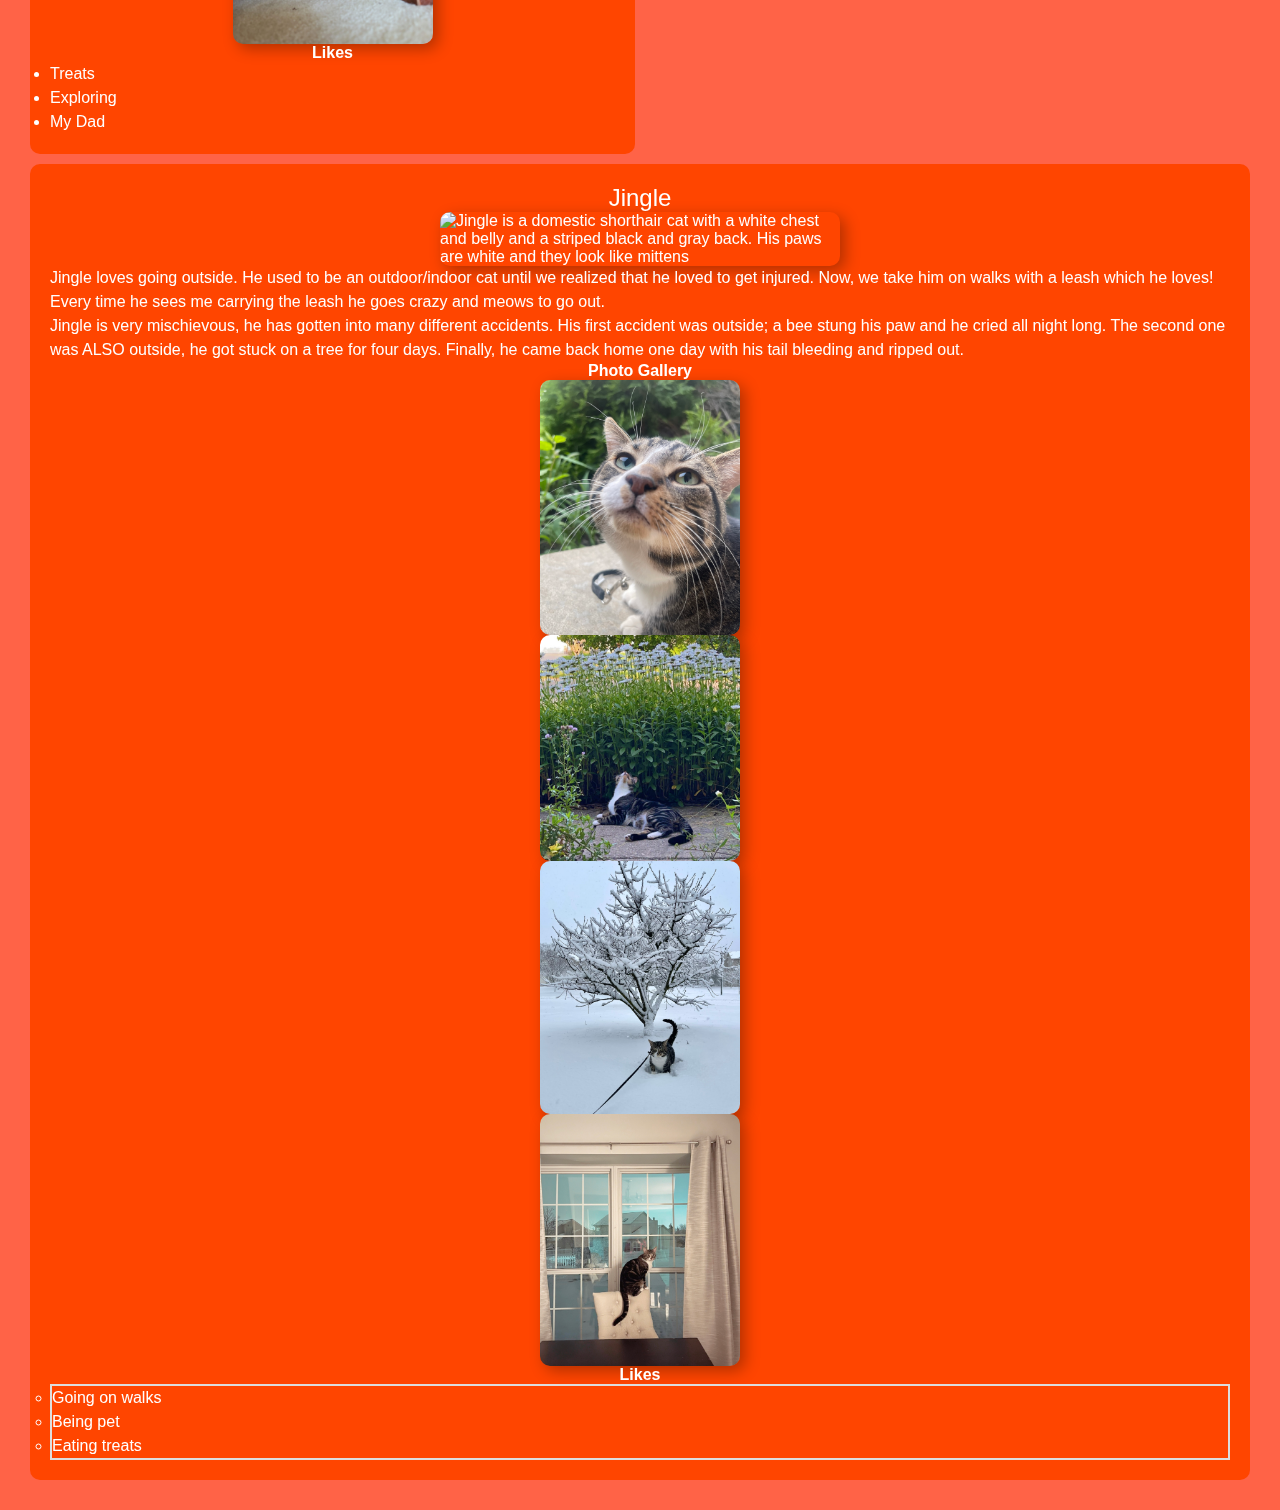
==== commit bd30d831: "no js" ====
--- a/index.html
+++ b/index.html
@@ -6,7 +6,7 @@
     <title>Document</title>
     <link rel="stylesheet" href="CSS/reset.css">
     <link rel="stylesheet" href="CSS/style.css">
-    <script src="JS/fir.js"></script>
+    <!-- <script src="JS/fir.js"></script> -->
 </head>
 <body>
     <a href="#main" id = "skip">Skip to Main Content</a>
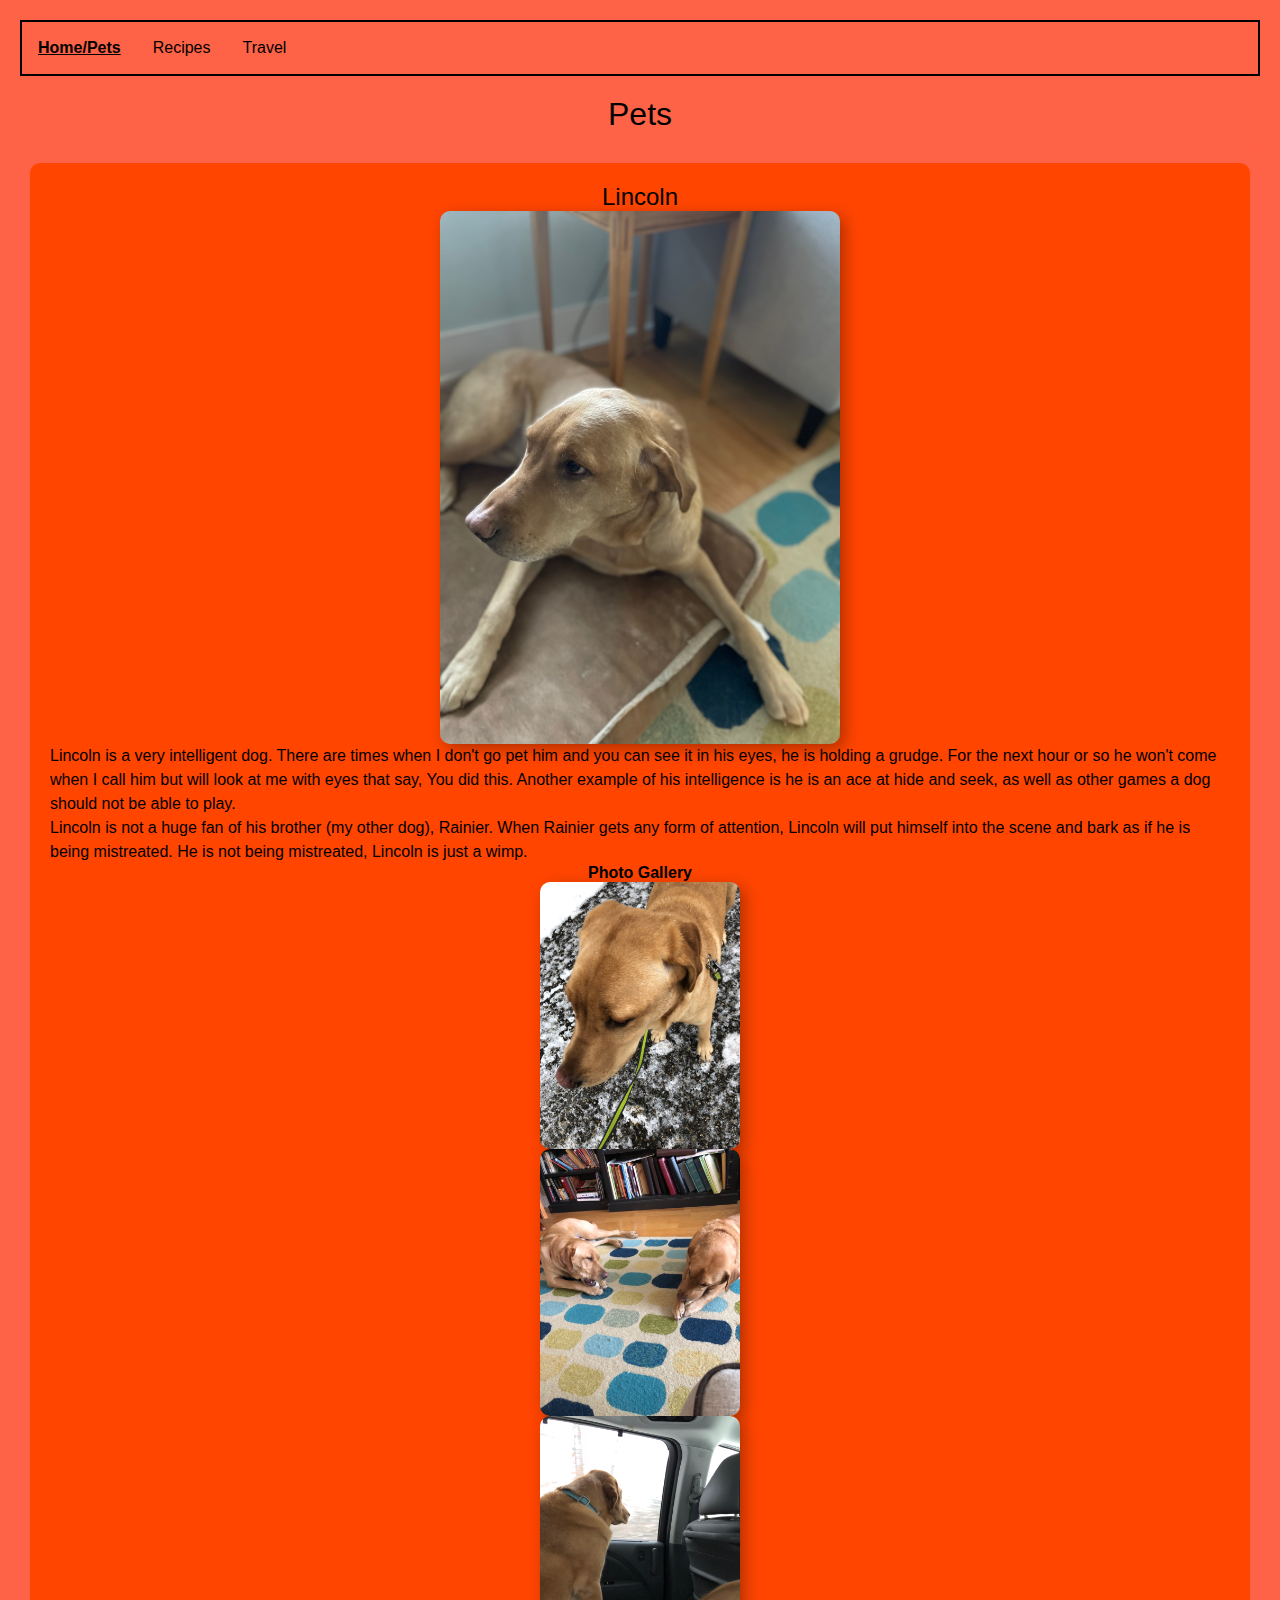
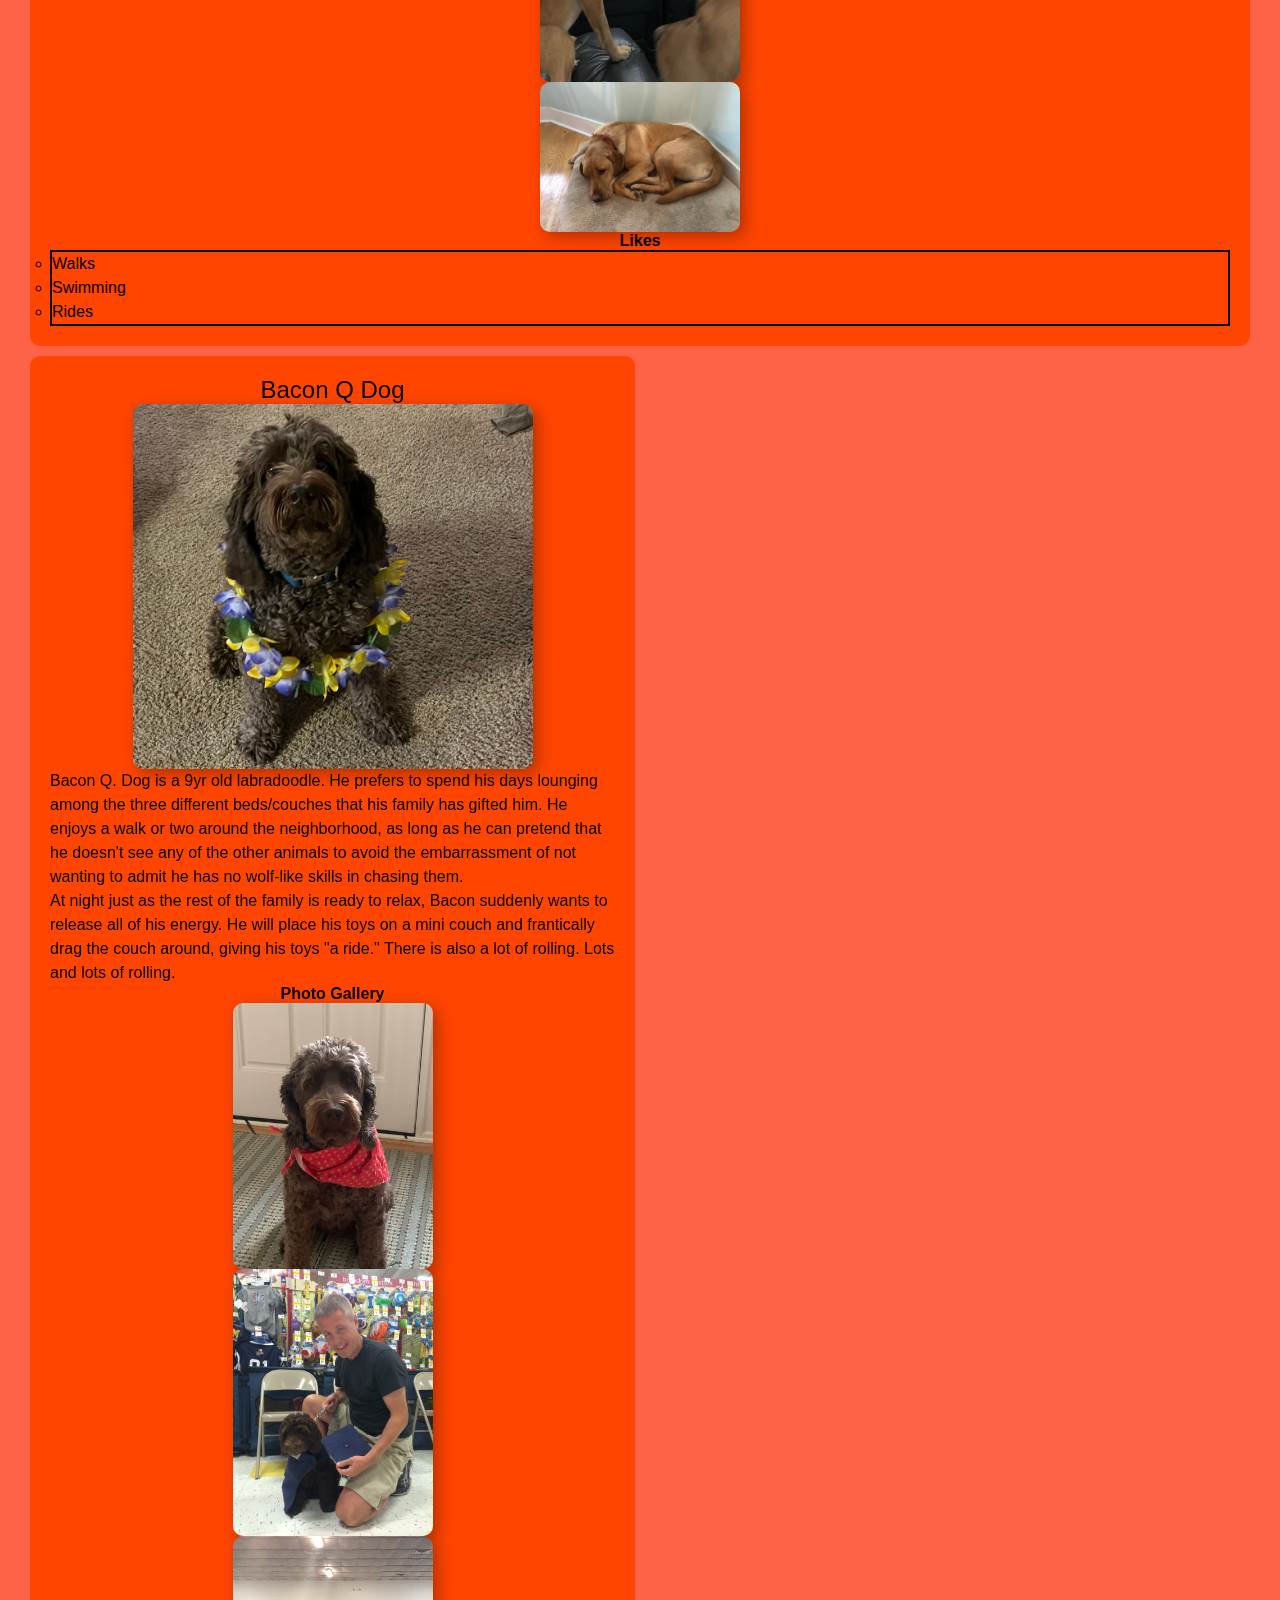
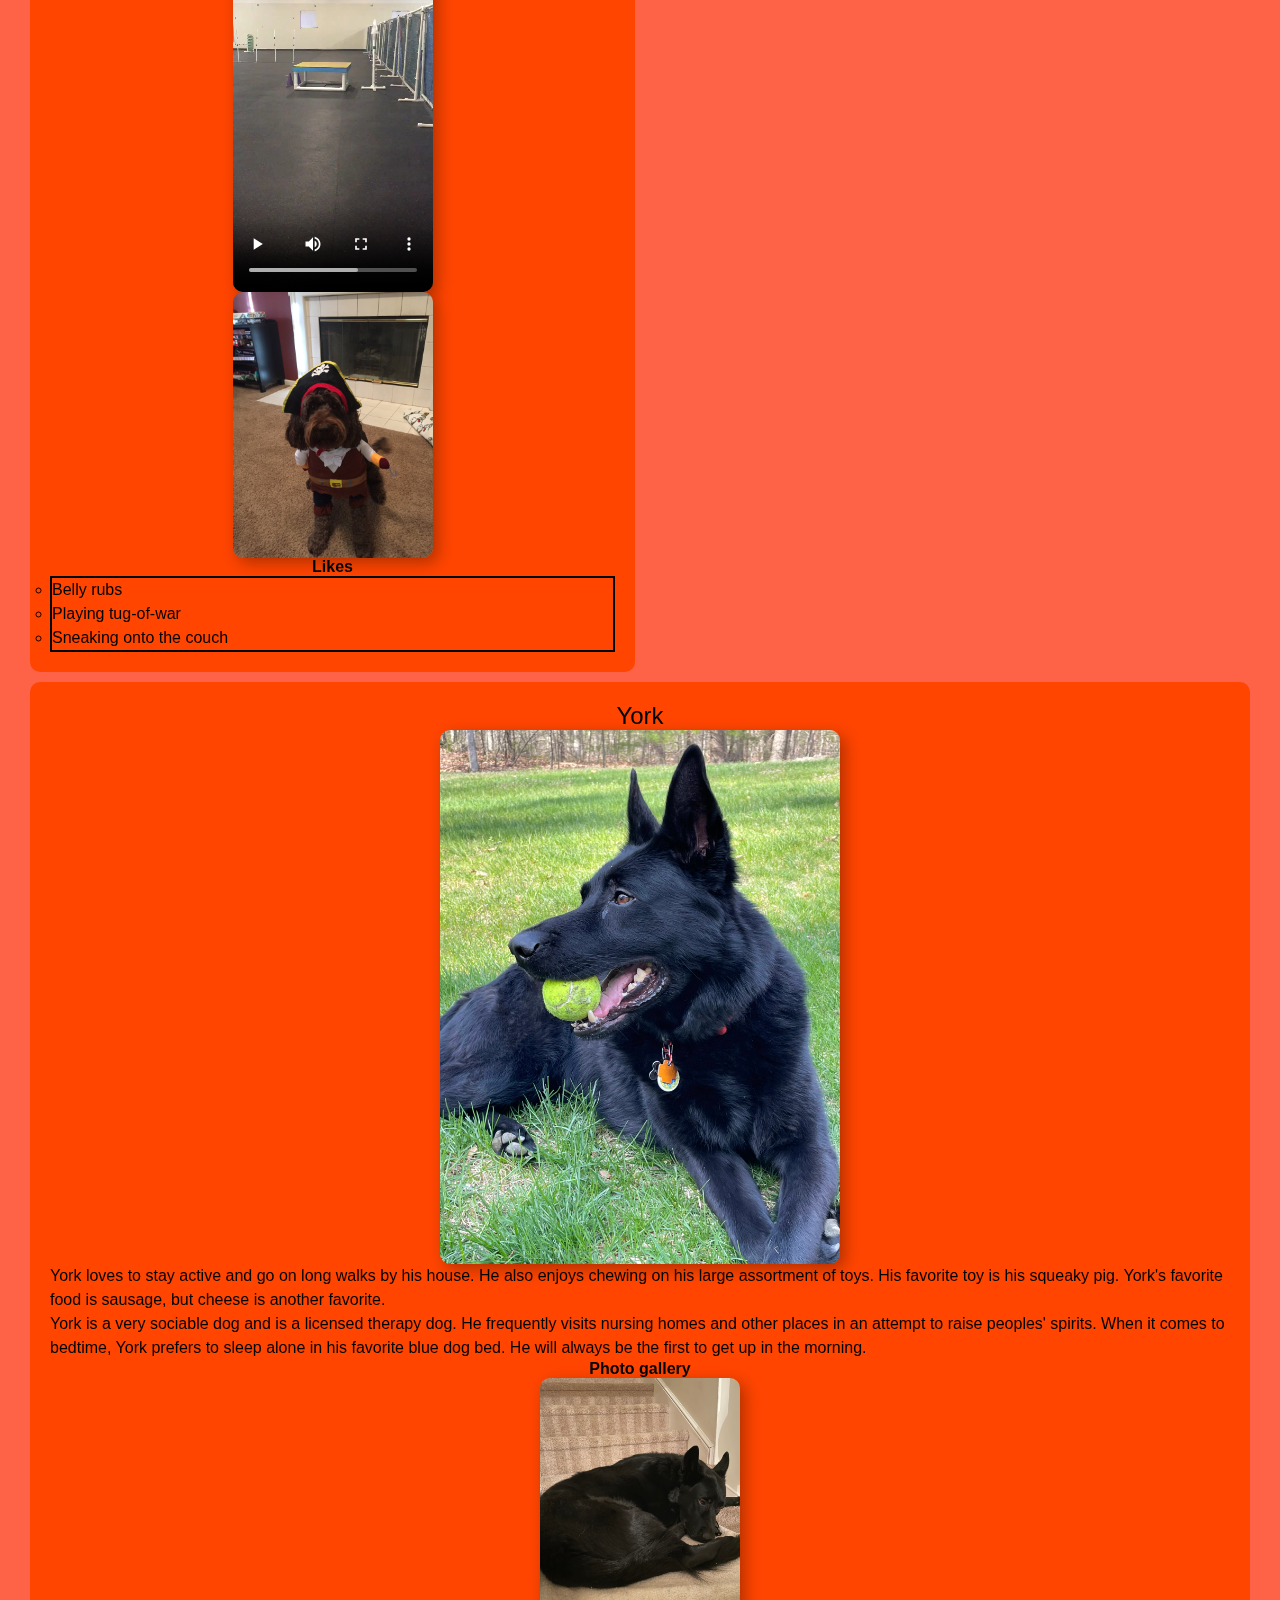
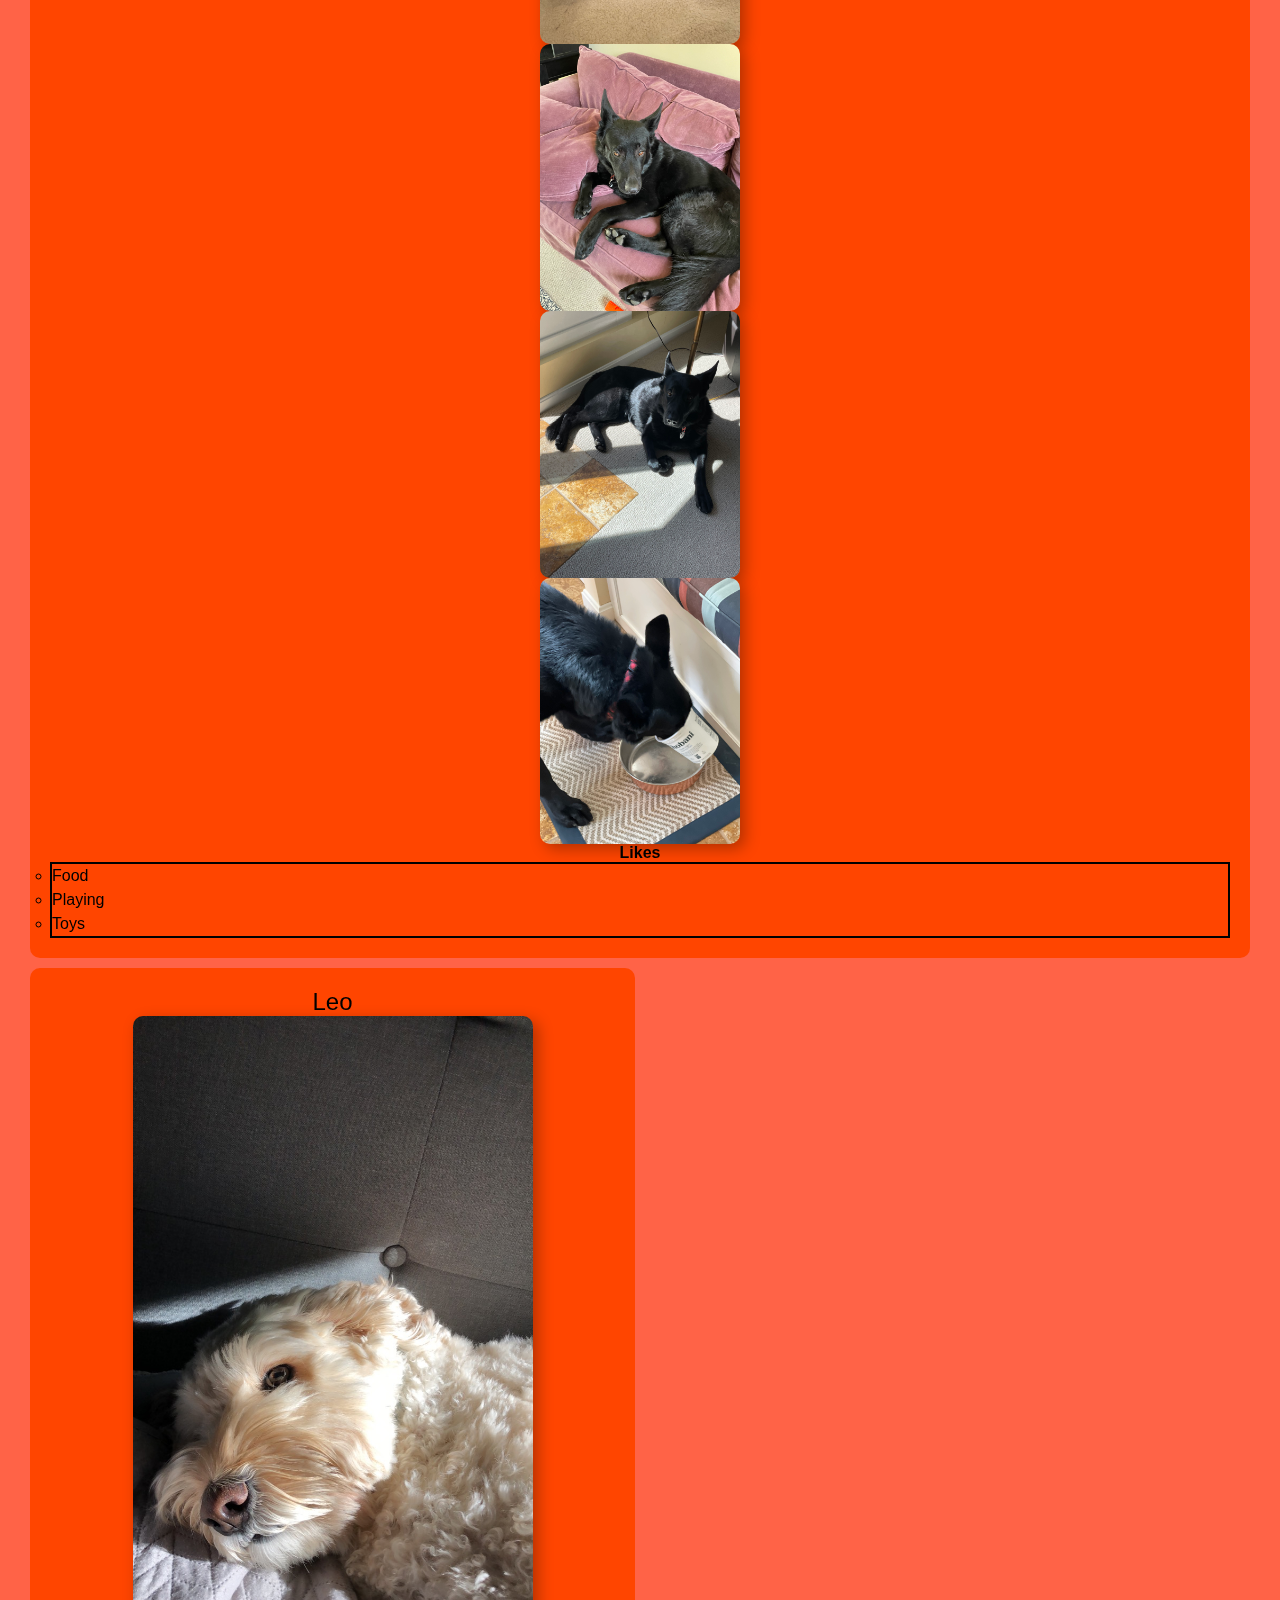
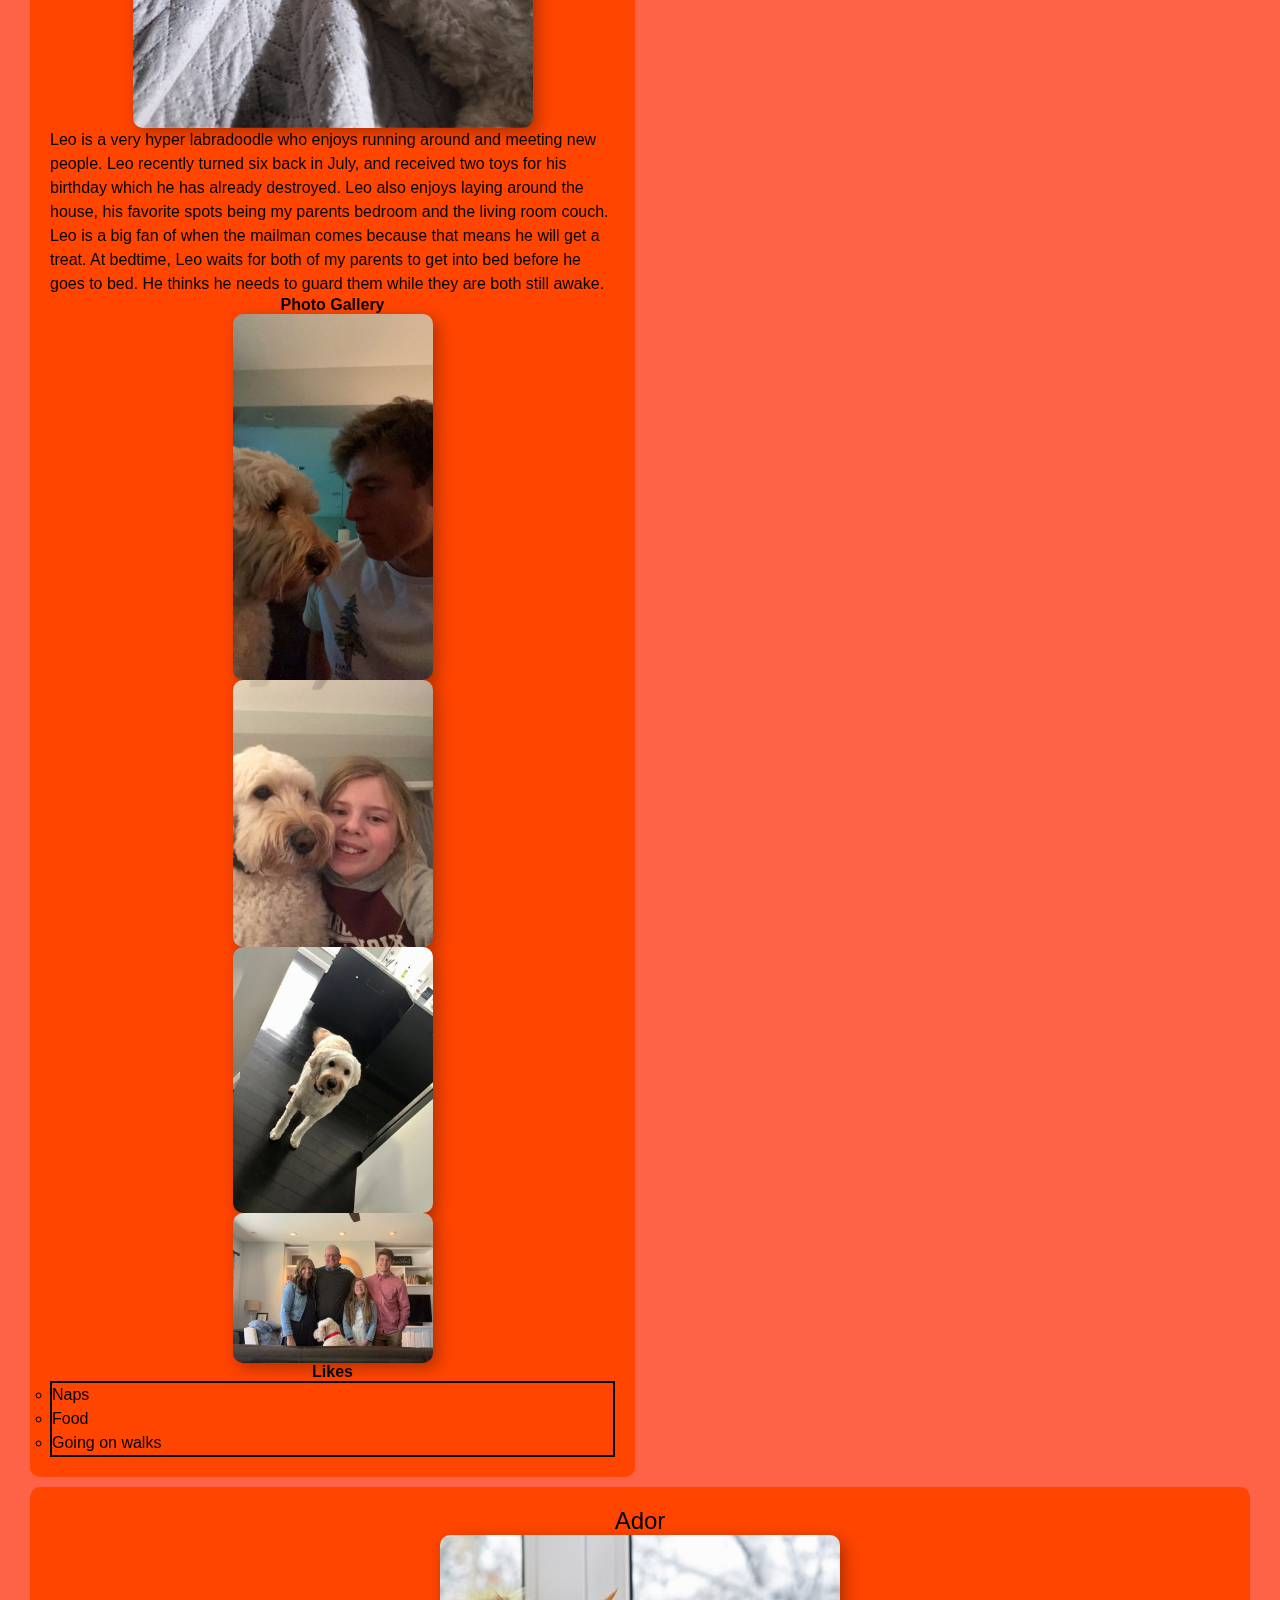
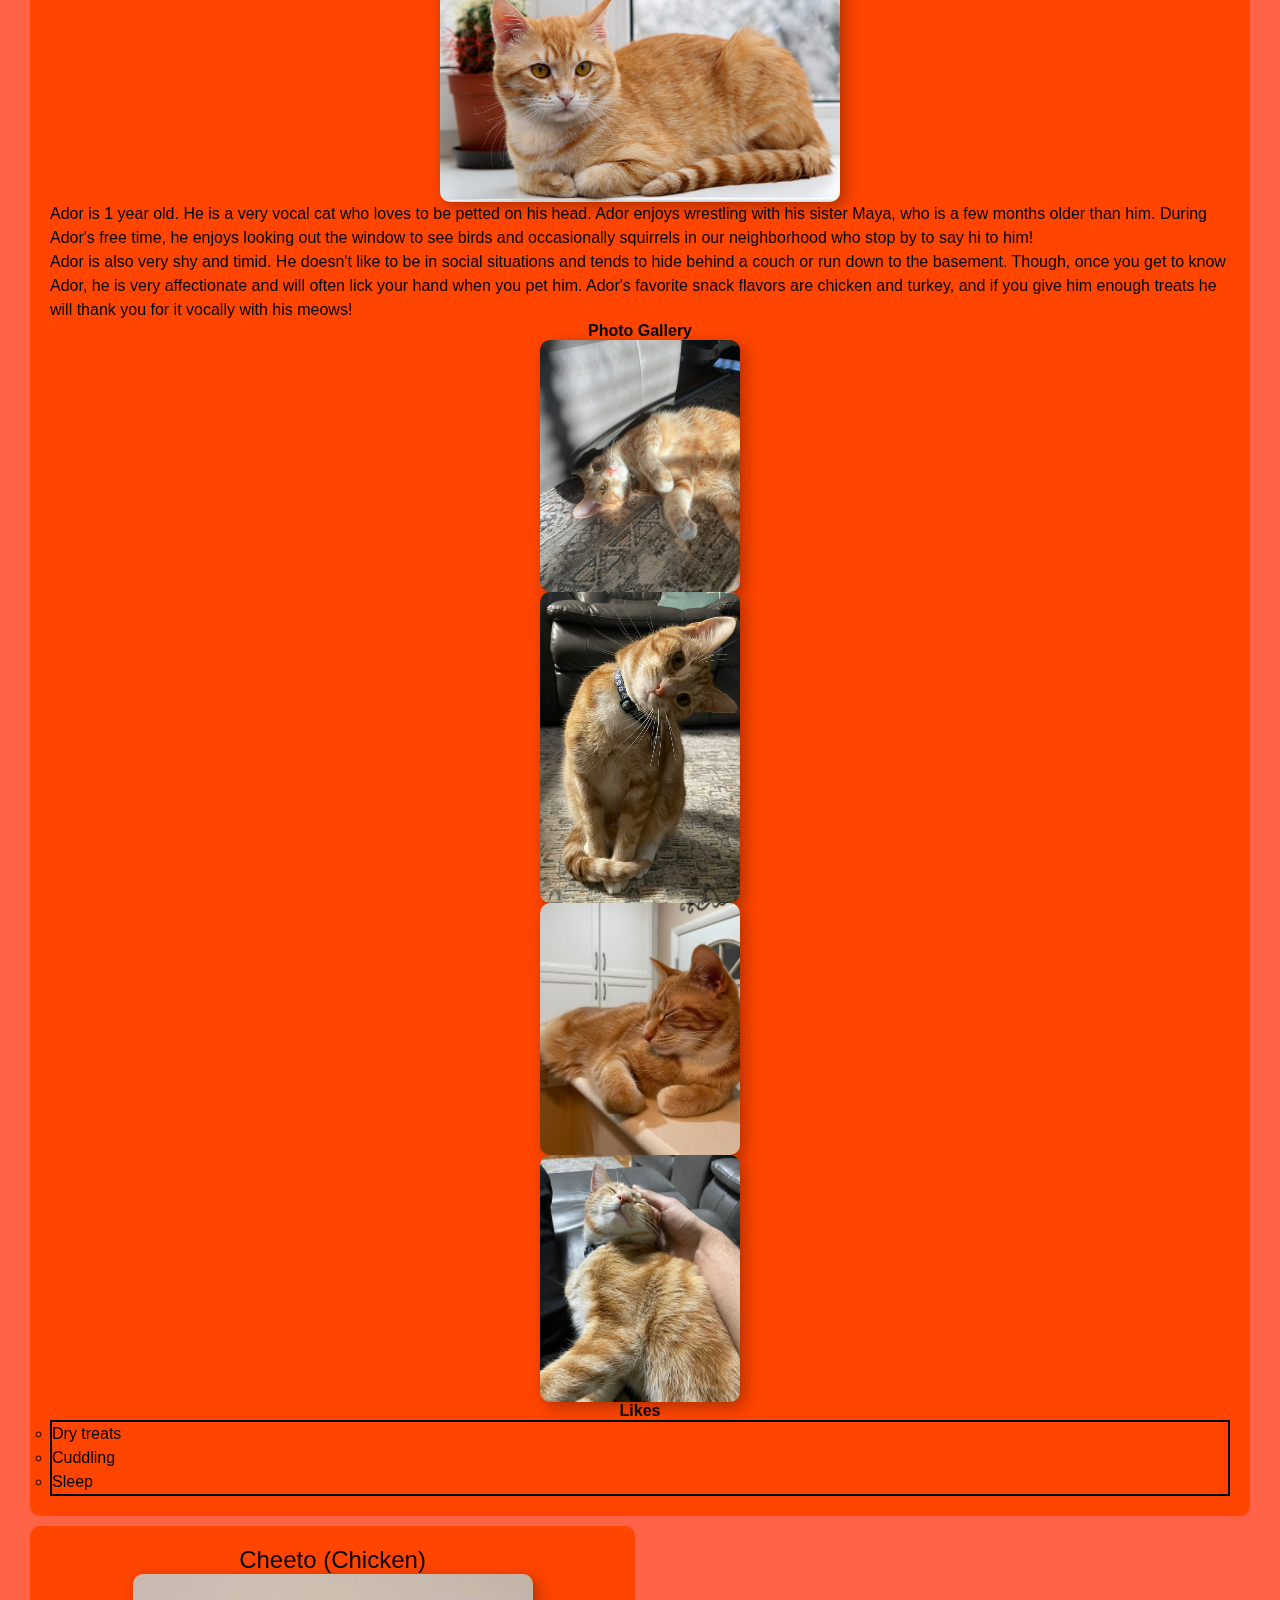
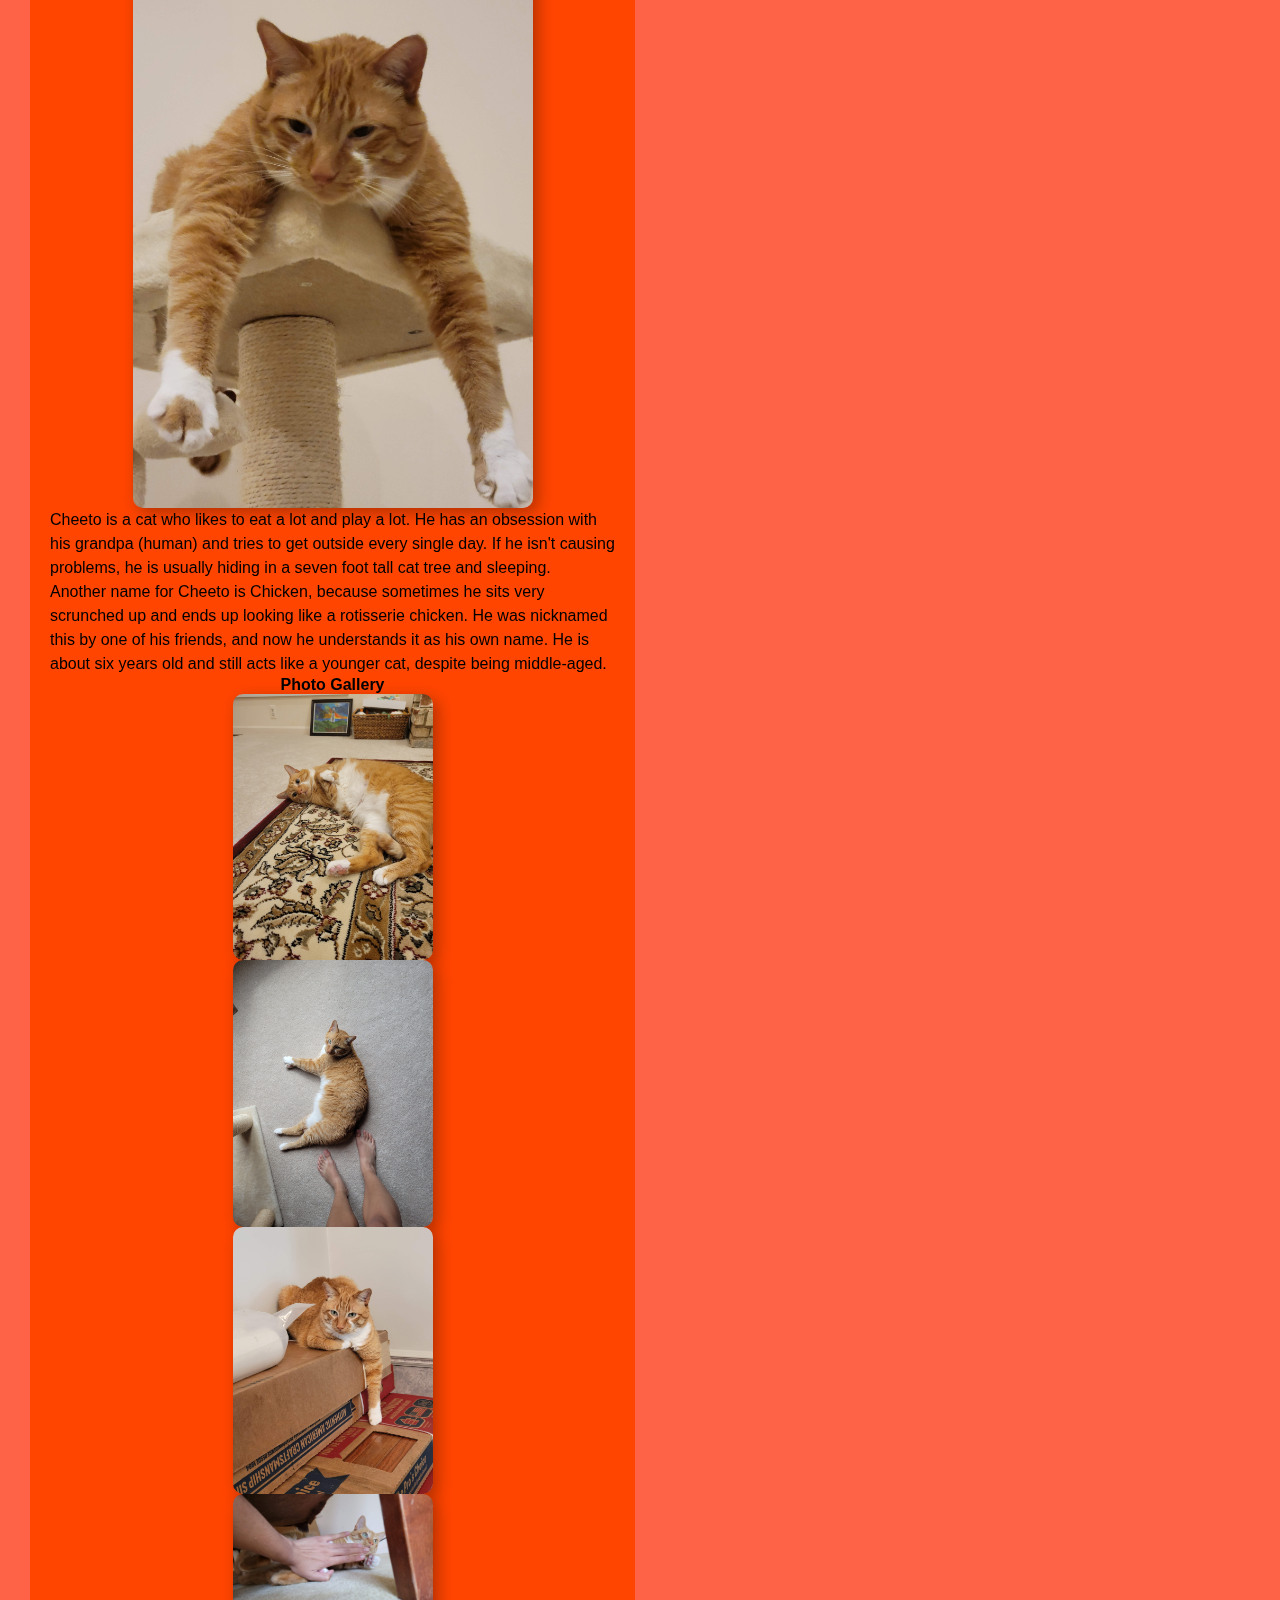
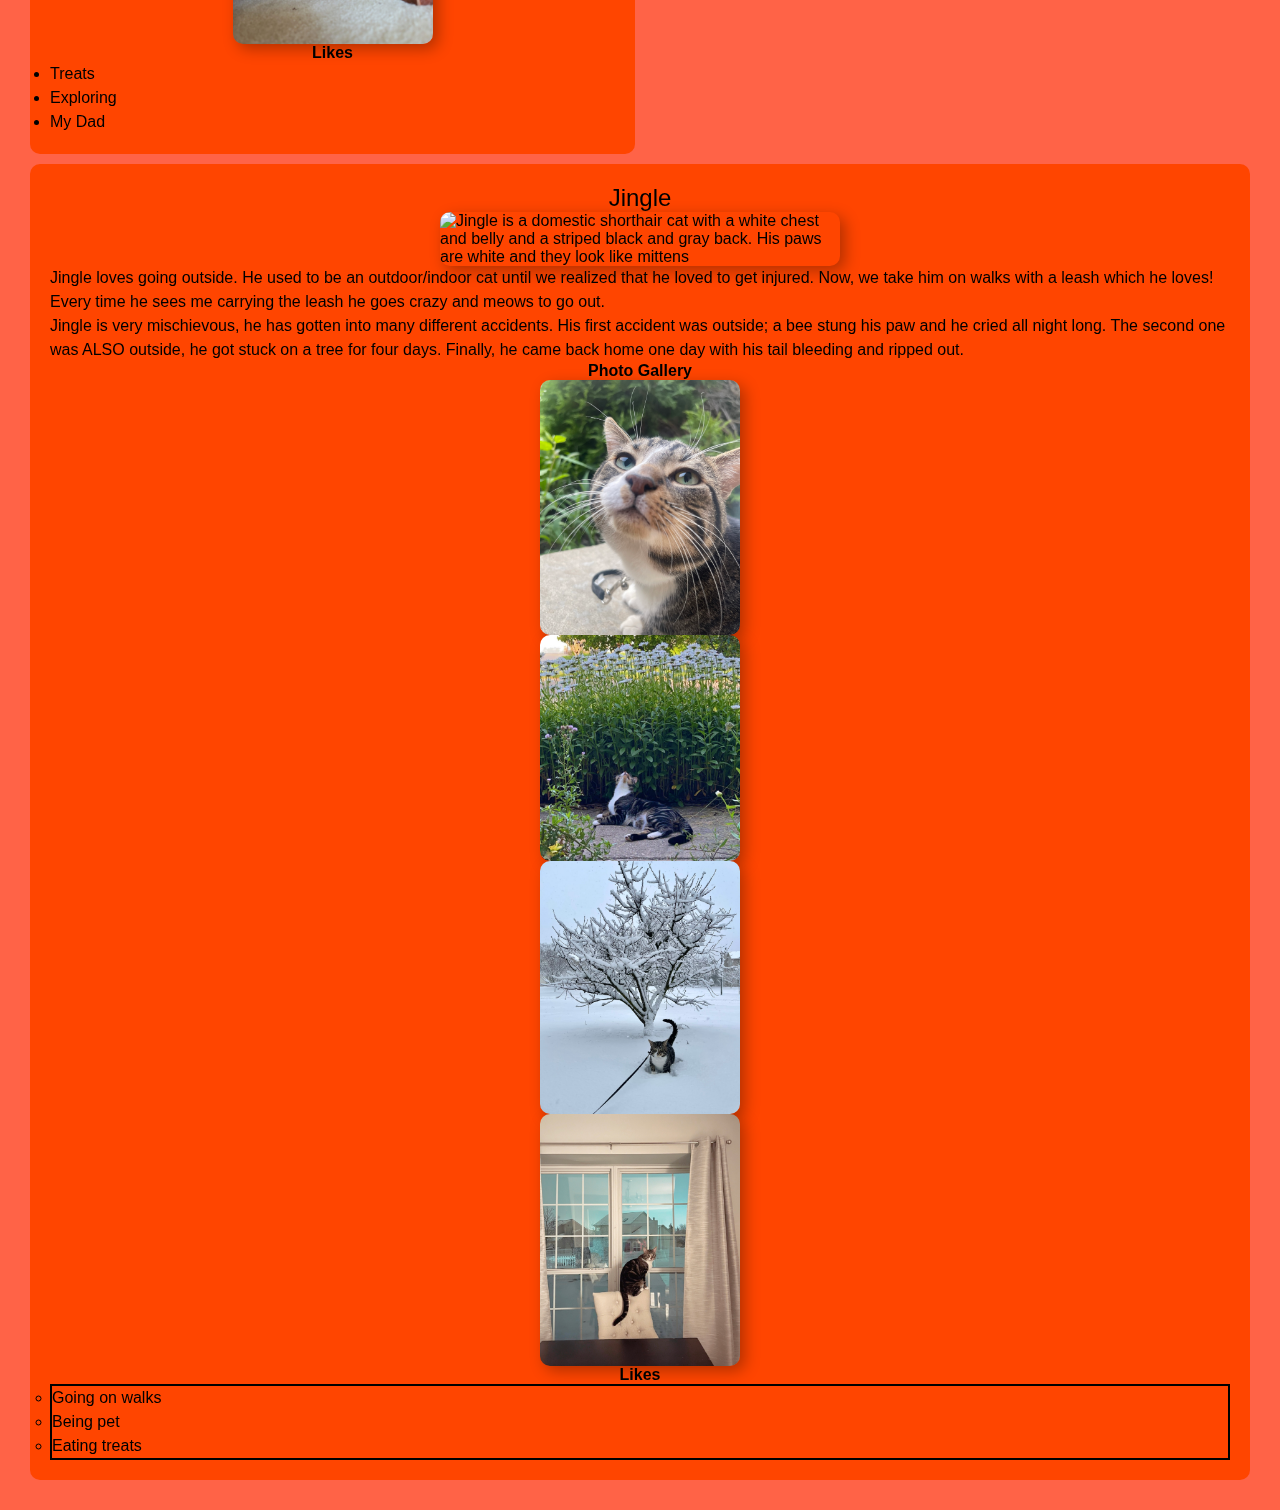
==== commit 15db9b33: "final" ====
--- a/index.html
+++ b/index.html
@@ -6,7 +6,6 @@
     <title>Document</title>
     <link rel="stylesheet" href="CSS/reset.css">
     <link rel="stylesheet" href="CSS/style.css">
-    <!-- <script src="JS/fir.js"></script> -->
 </head>
 <body>
     <a href="#main" id = "skip">Skip to Main Content</a>
--- a/CSS/style.css
+++ b/CSS/style.css
@@ -38,7 +38,7 @@
 
 nav ul li a {
     display: block;
-    color: white; 
+    color: black; 
     text-align: center;
     padding: 14px 16px; 
     text-decoration: none;
@@ -68,7 +68,7 @@
 
 .grid-container > div {
     background-color: #ff4500; 
-    color: white;
+    color: black;
     padding: 20px;
     border-radius: 10px;
 }
@@ -99,7 +99,7 @@
 }
 h1 {
     font-size: 2em; 
-    color: white;
+    color: black;
     background-color: #ff6347; 
     padding: 20px;
     border-radius: 10px;
@@ -125,7 +125,7 @@
 body {
     font-family: Arial, sans-serif; /* adjust as needed */
     background-color: #ff6347; /* Tomato color */
-    color: white; /* White color */
+    color: black; /* White color */
     padding: 20px;
 }
 
@@ -178,7 +178,7 @@
 
 ul {
     list-style-type: circle;
-    border: 2px solid #ddd;
+    border: 2px solid black;
     
 }
 
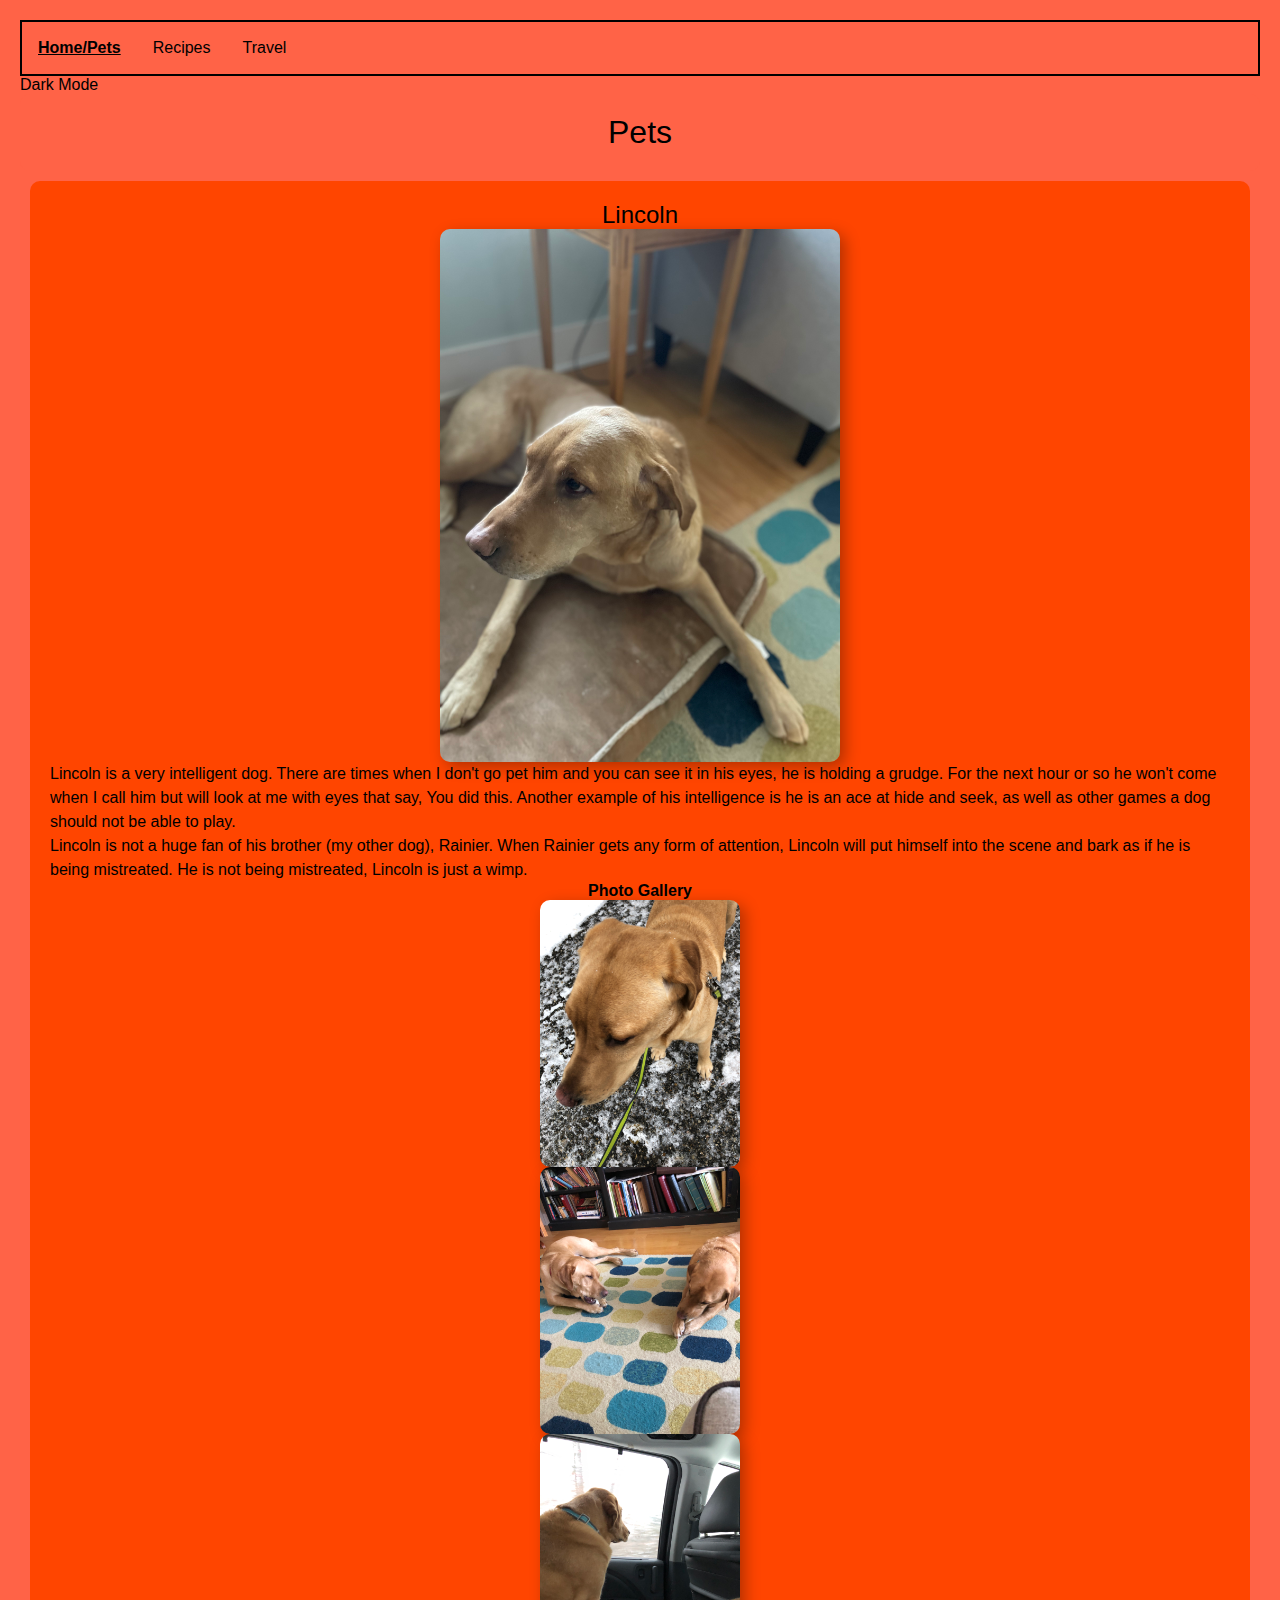
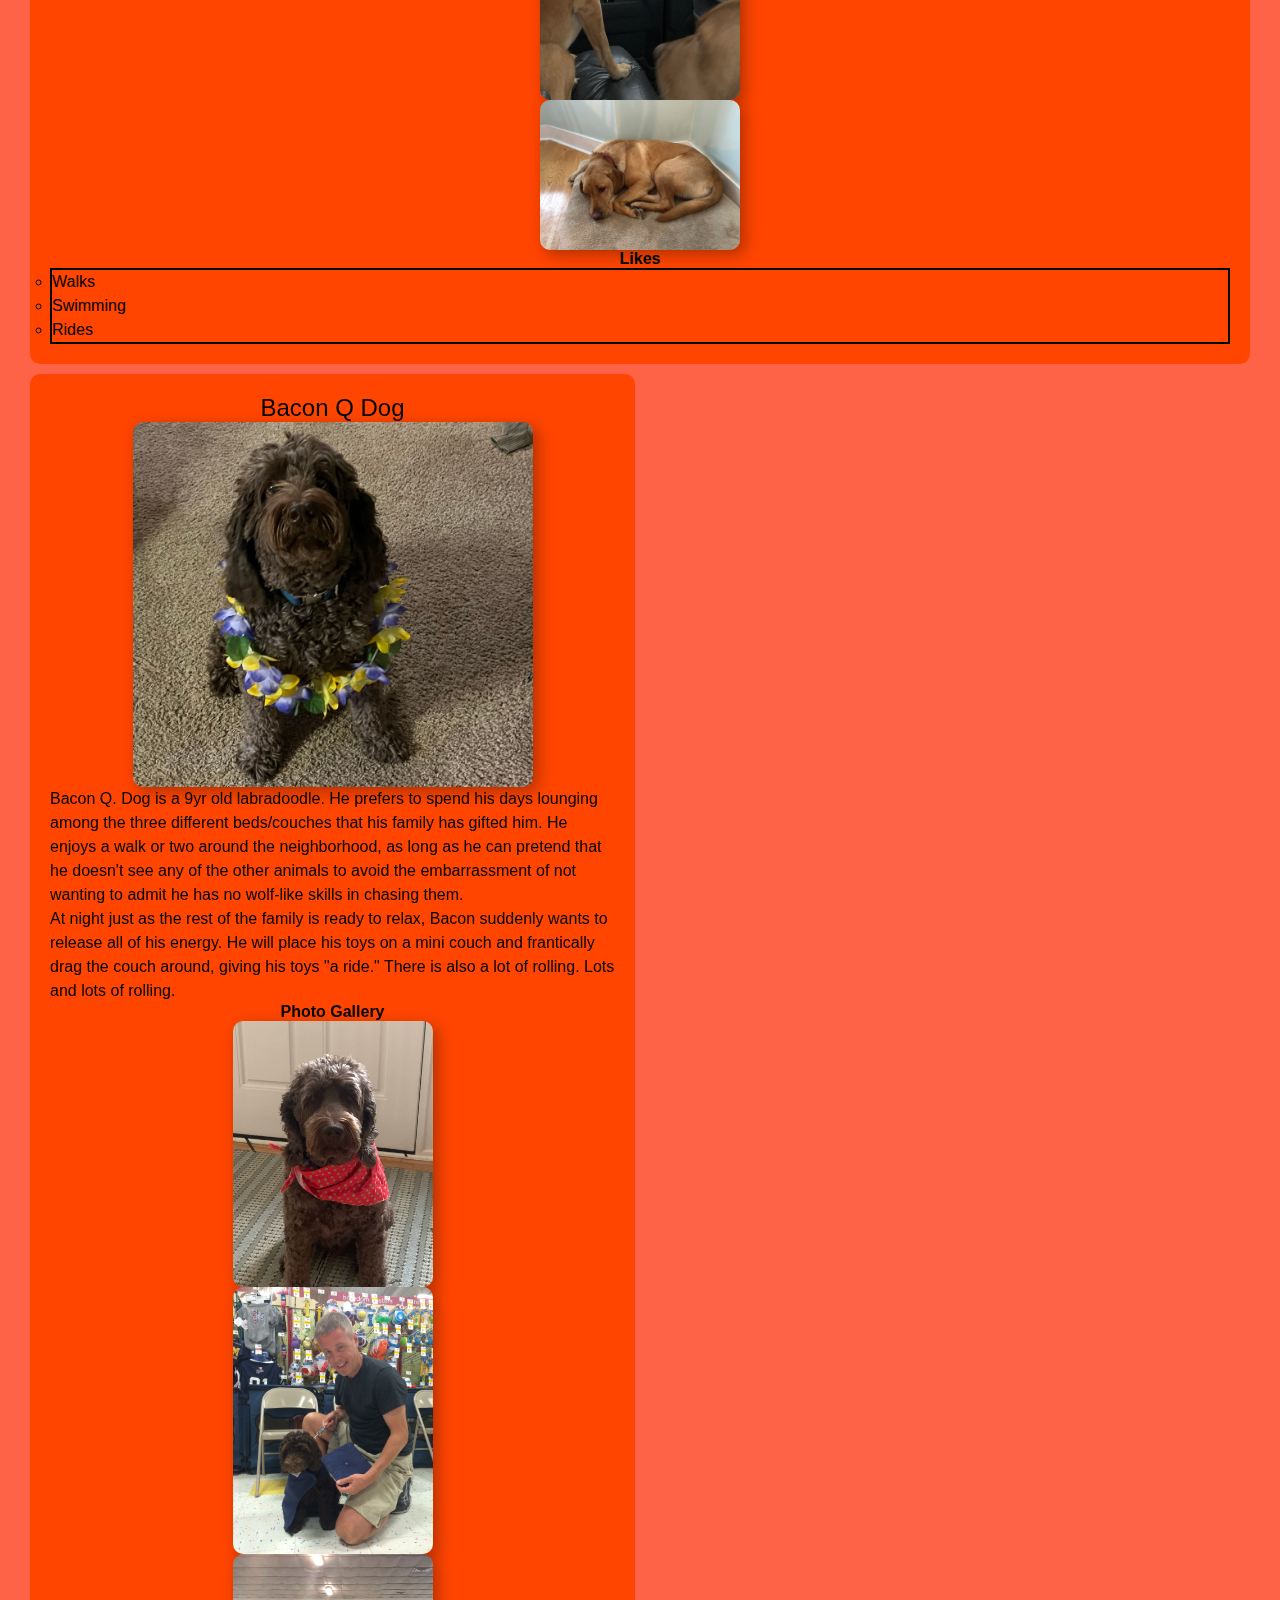
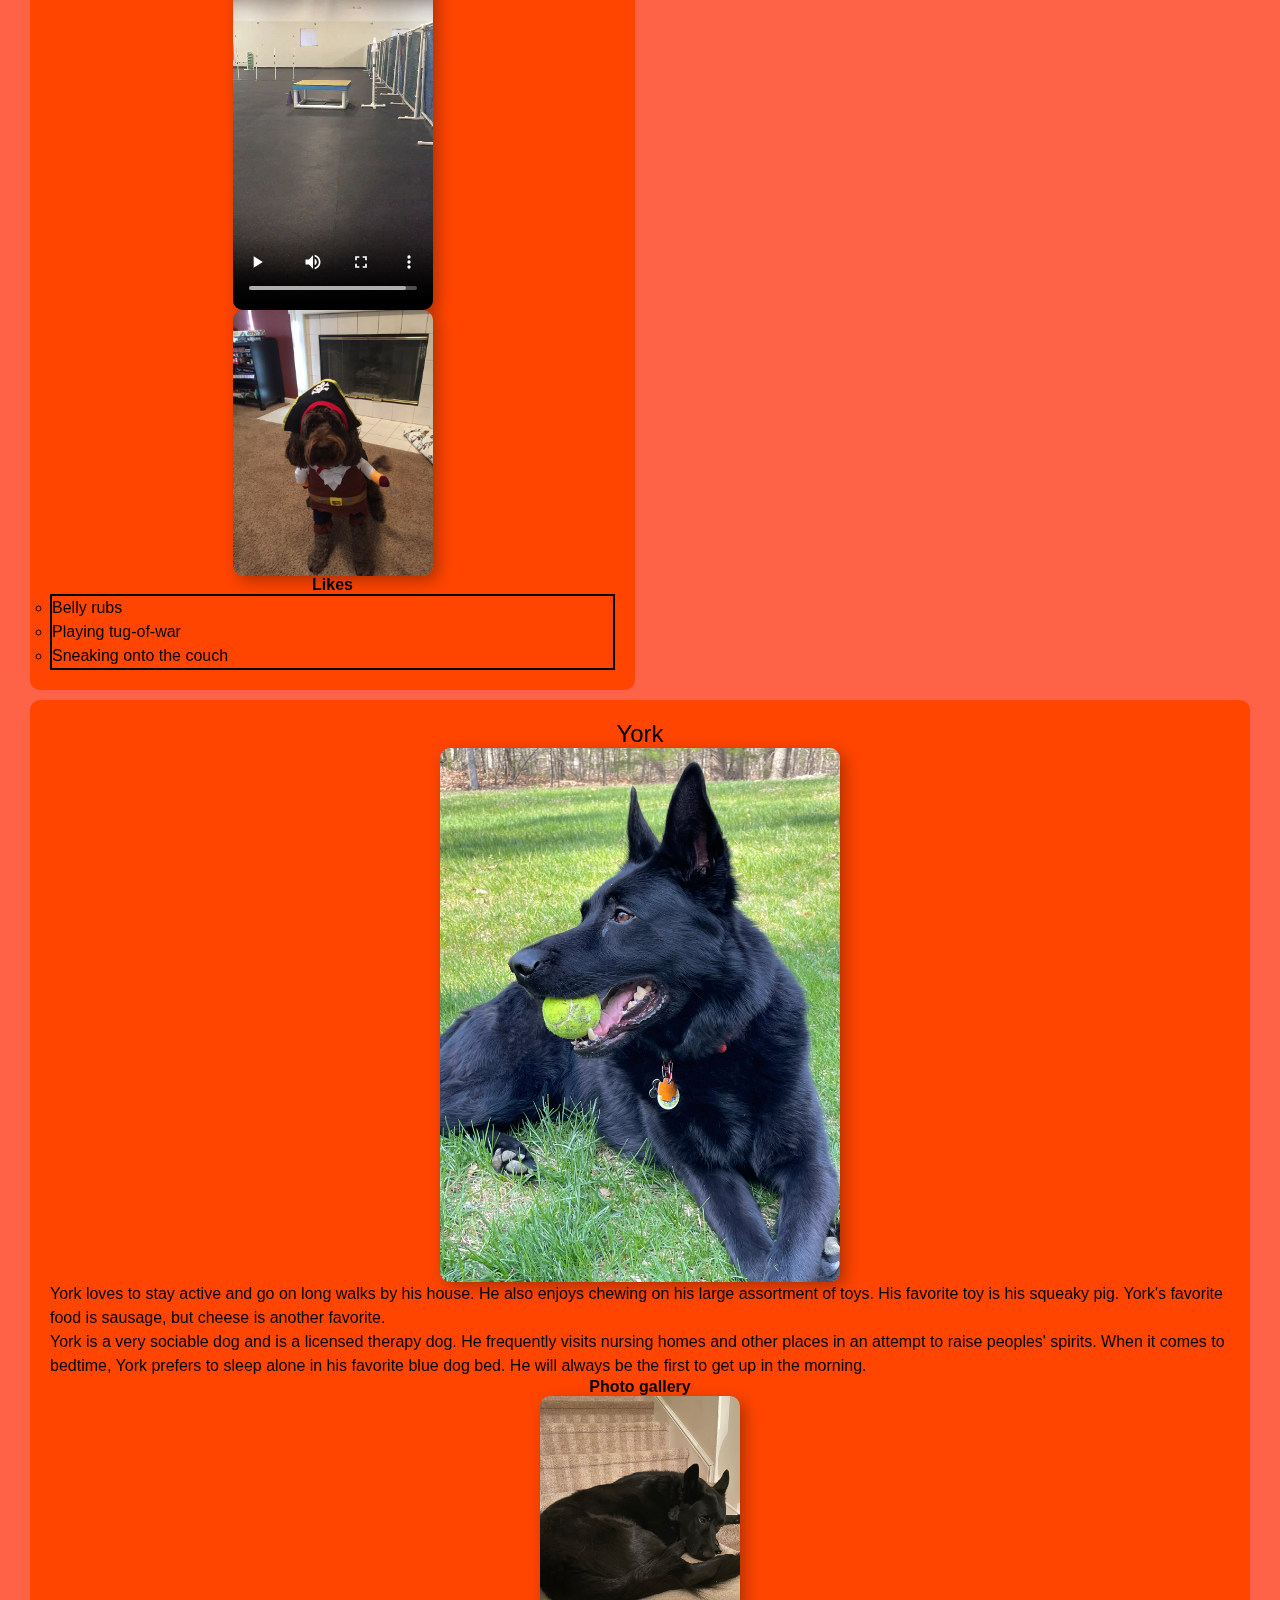
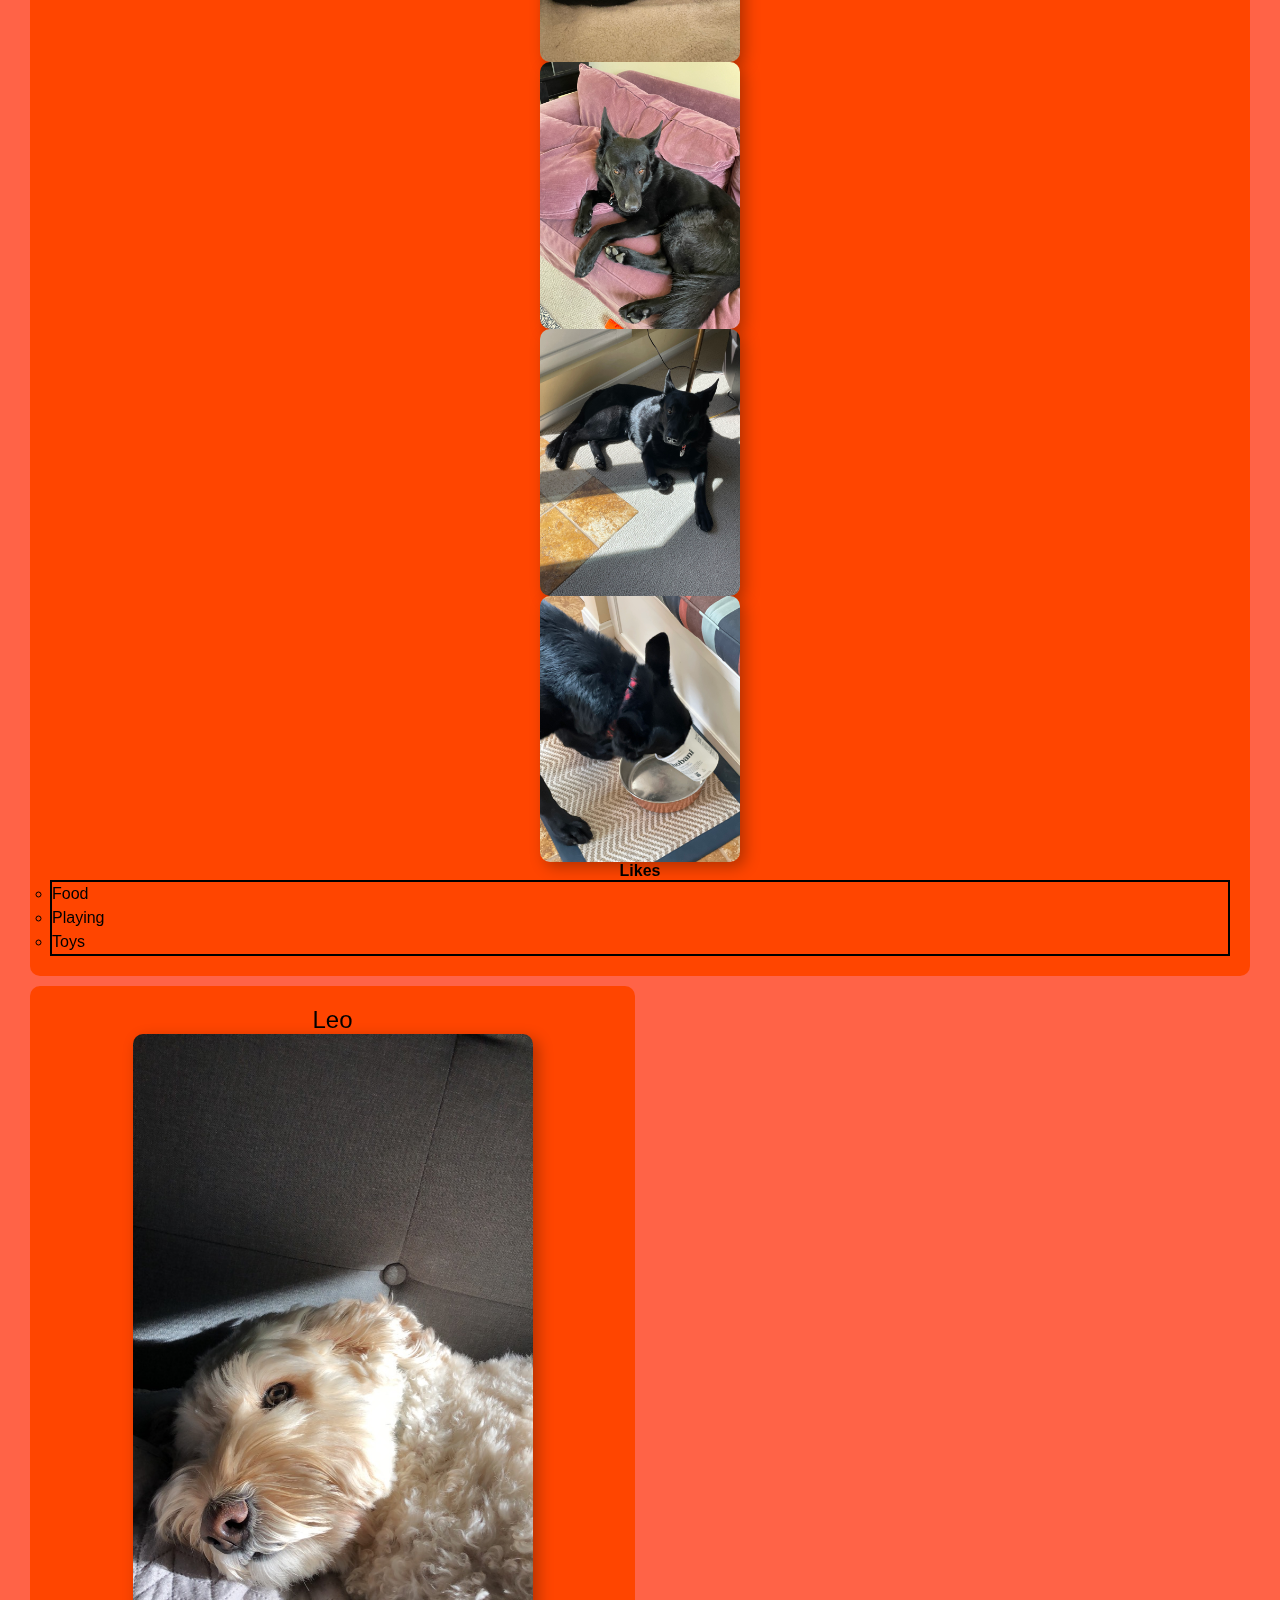
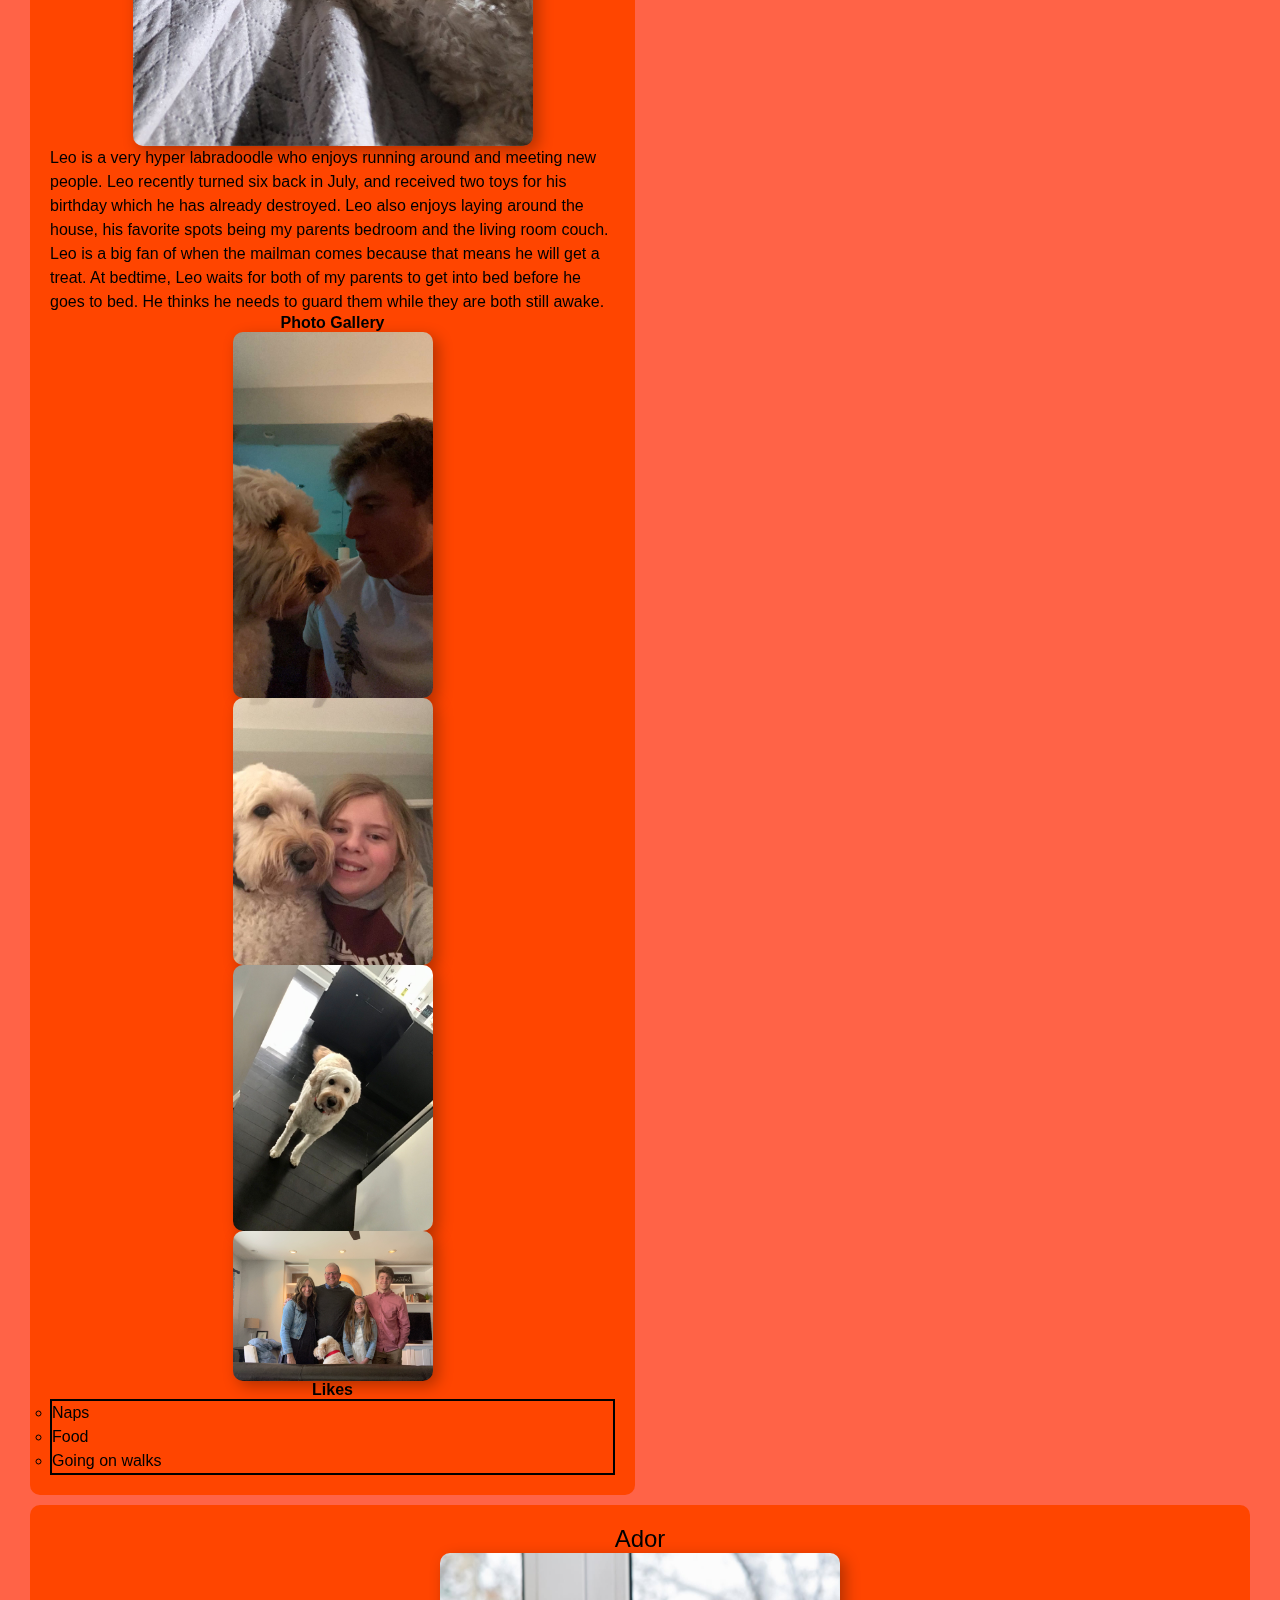
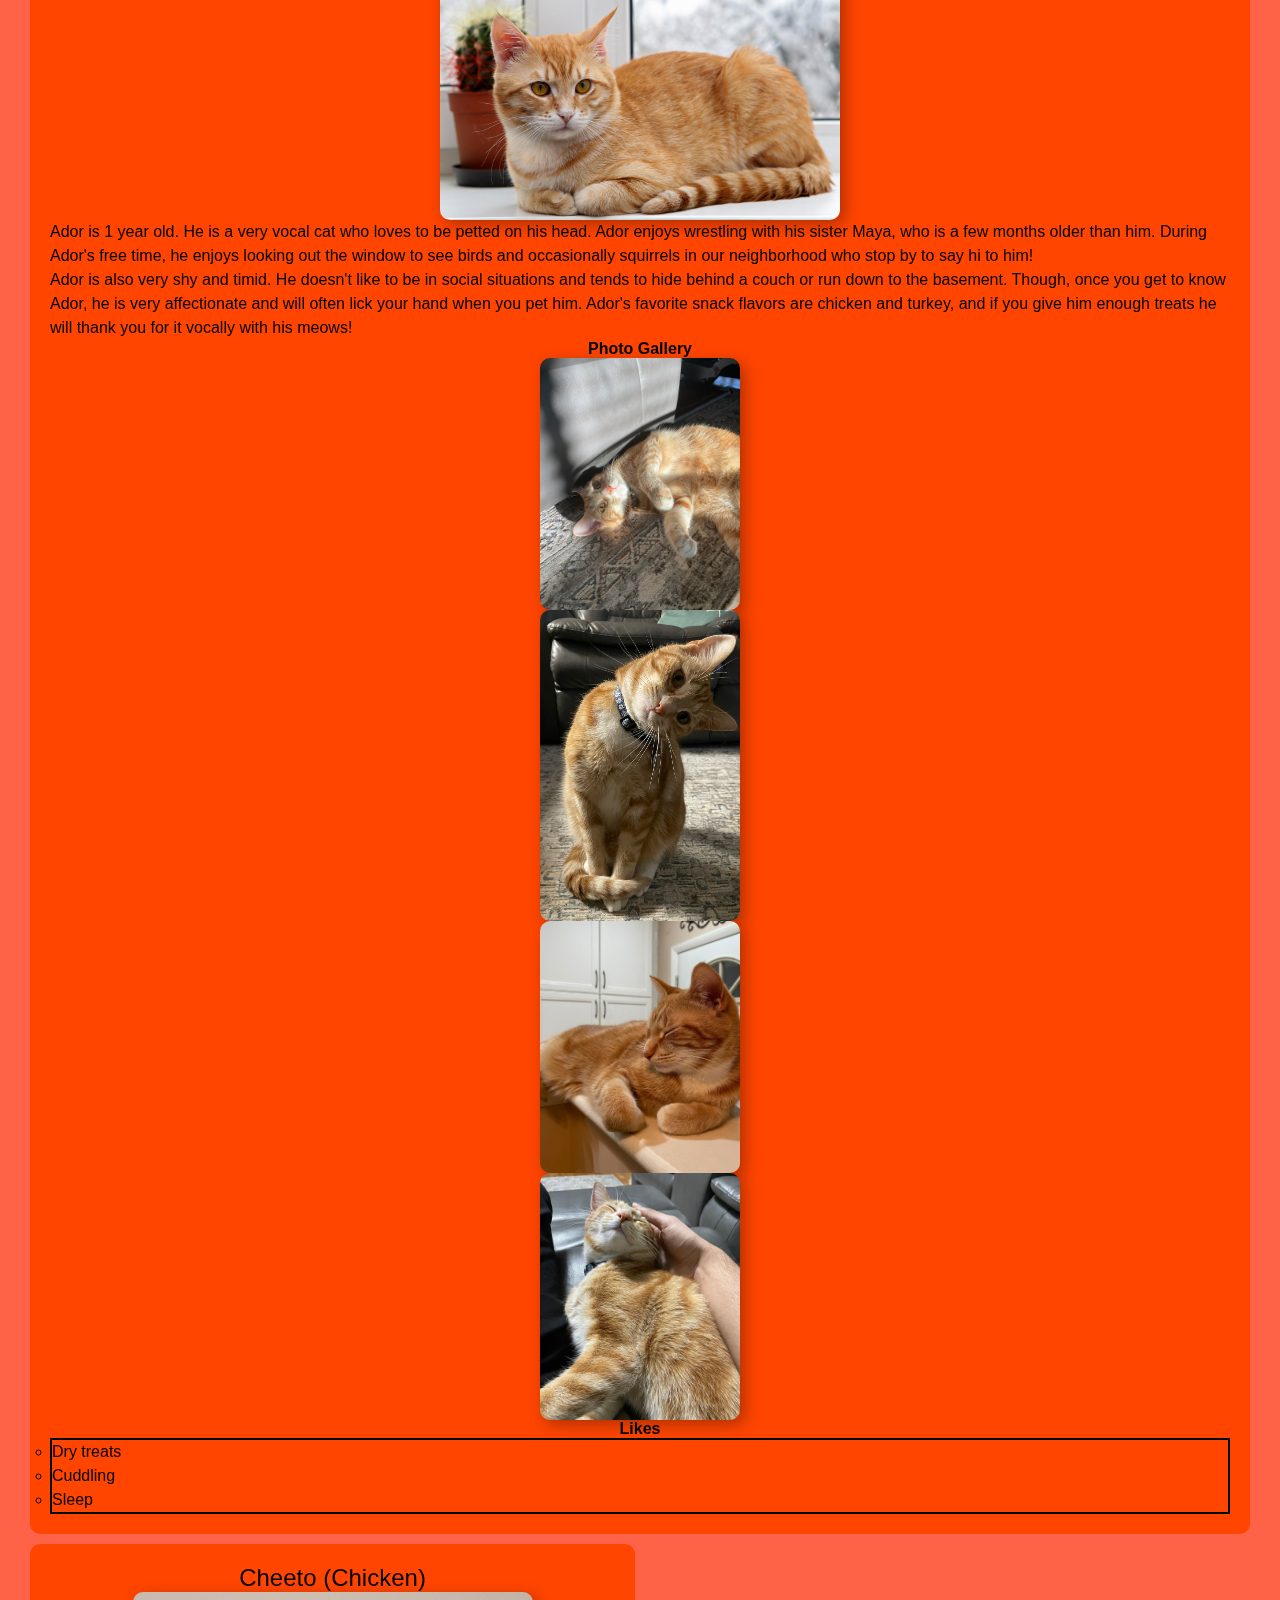
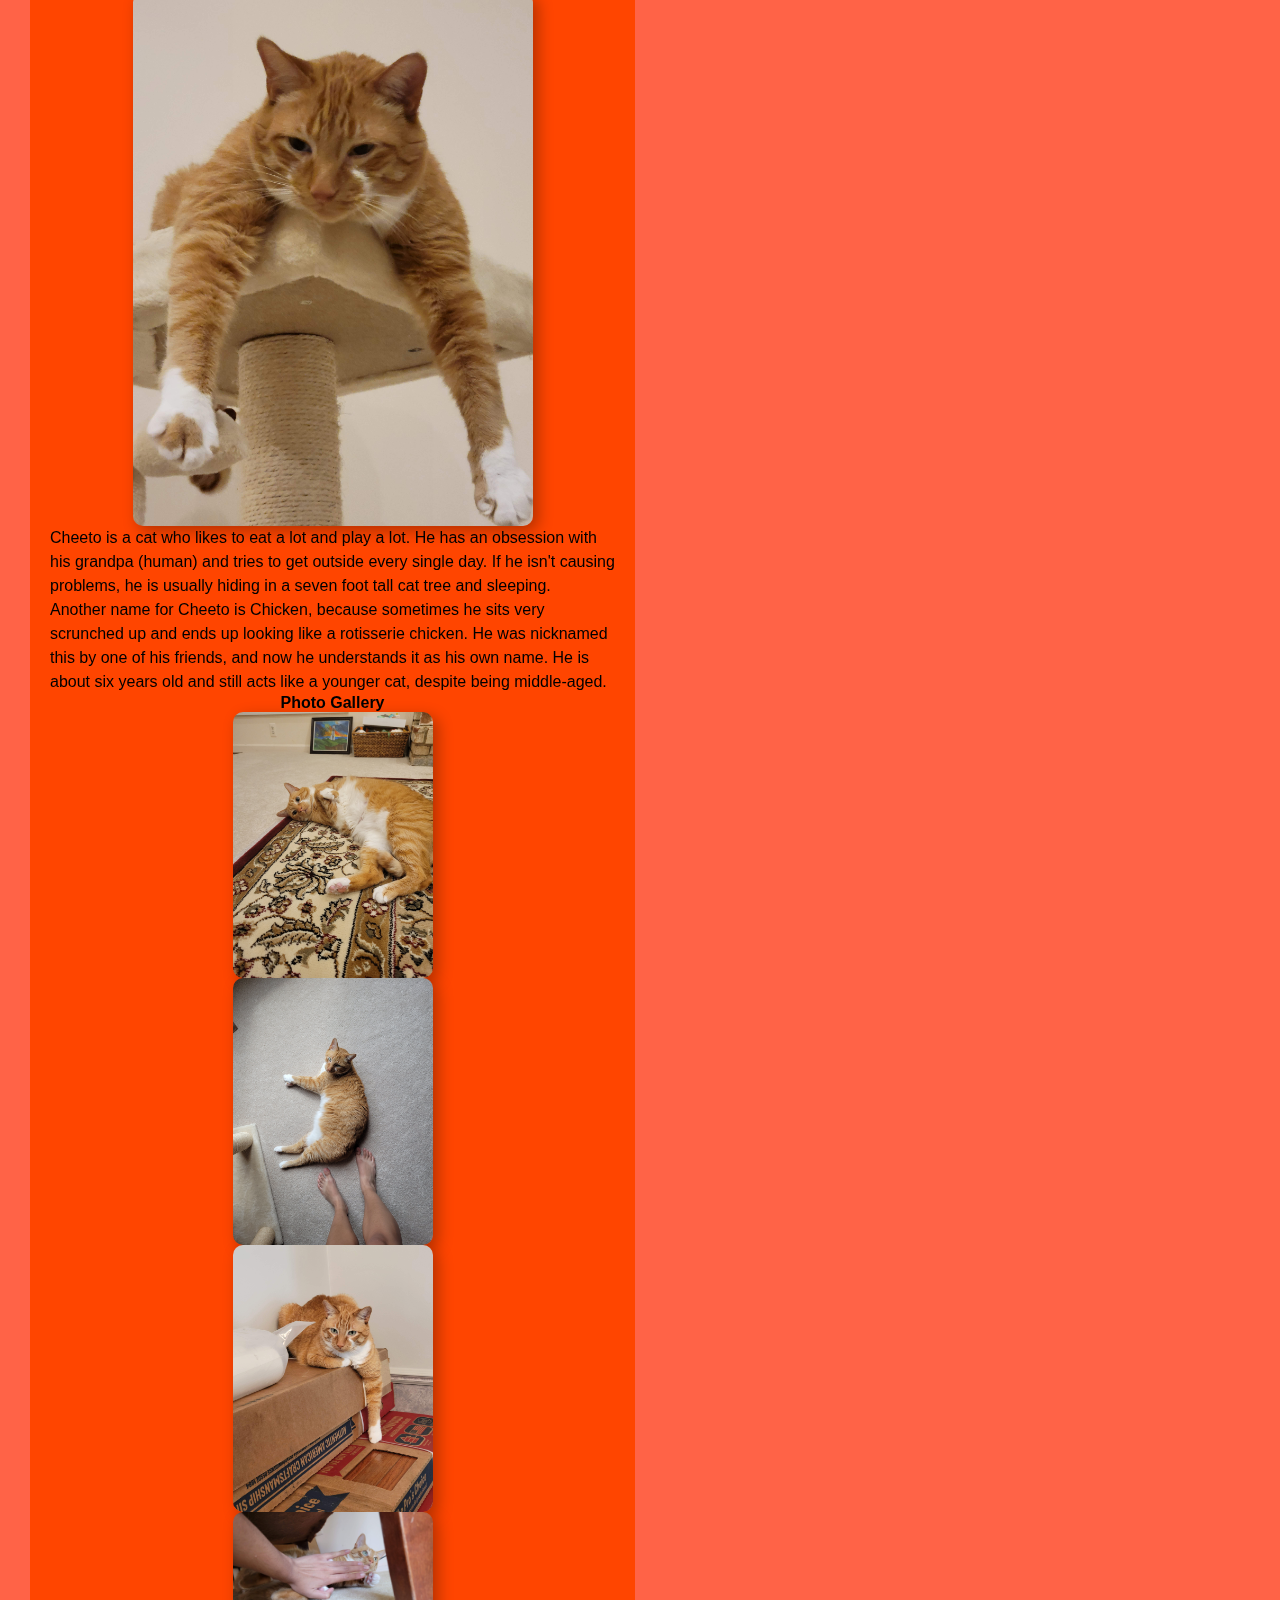
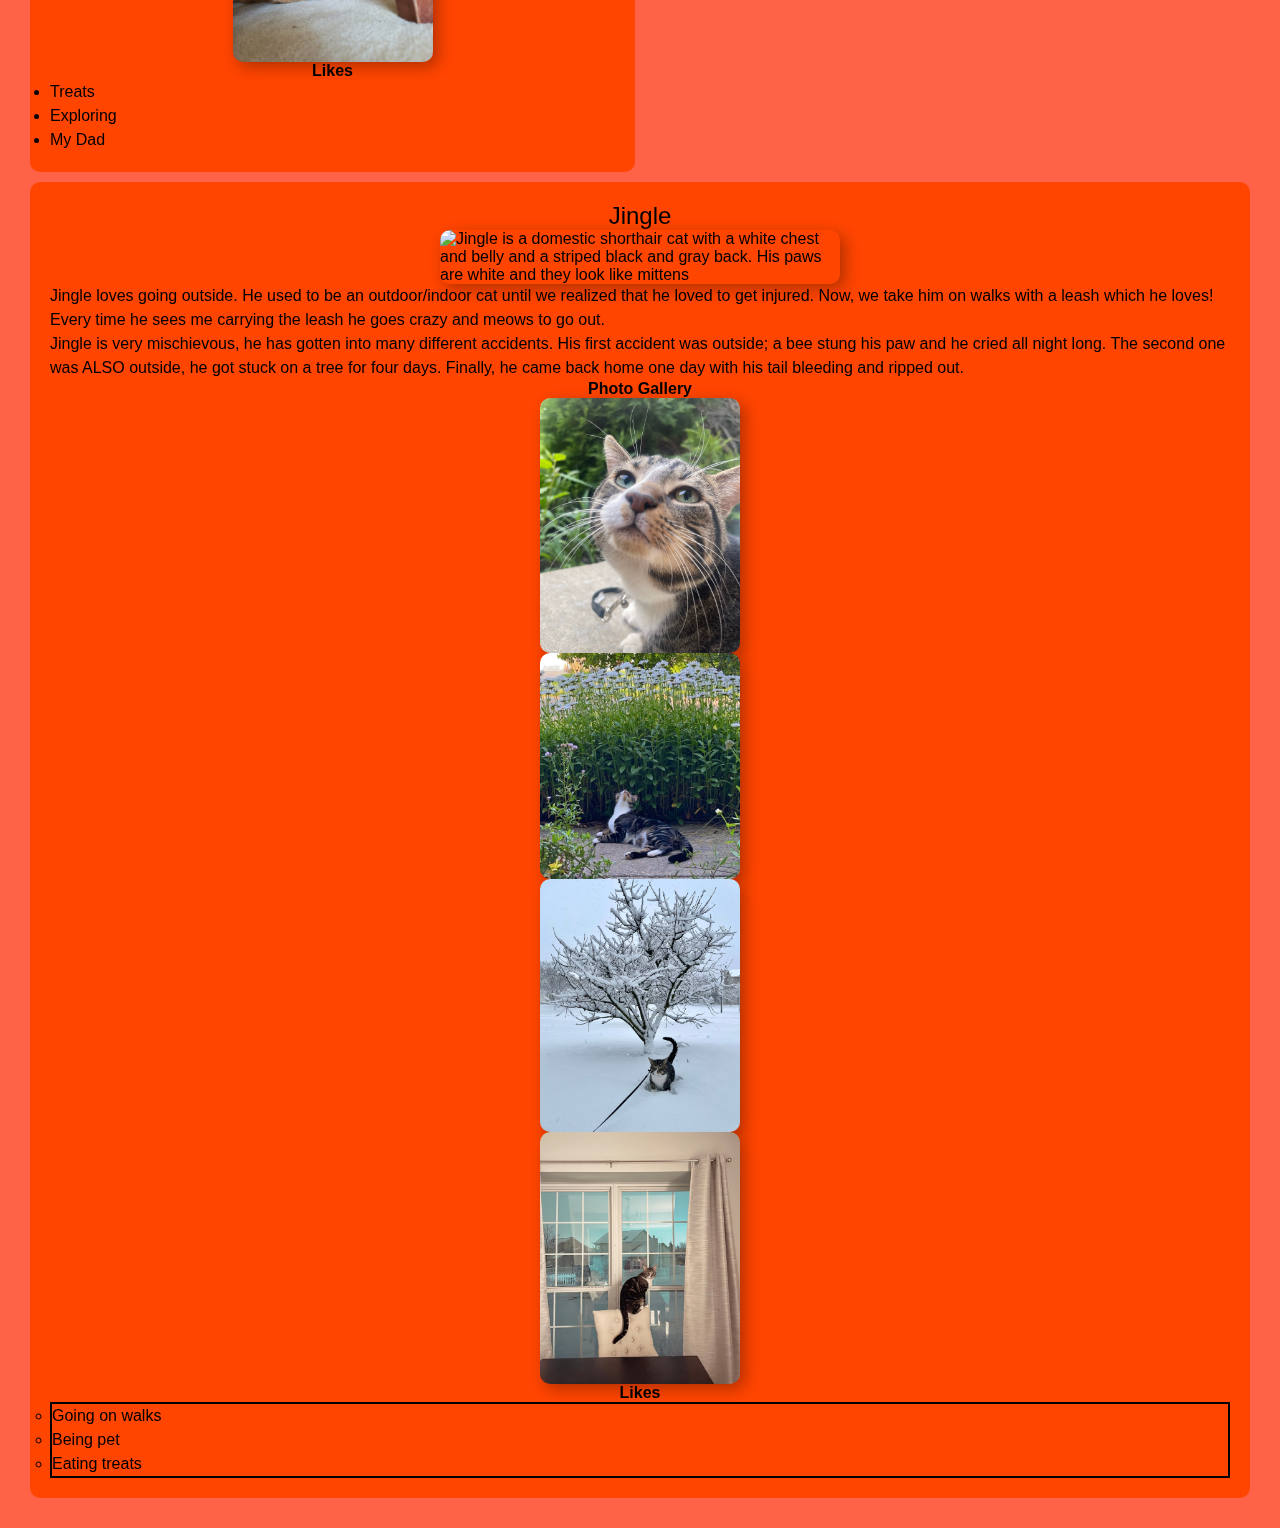
==== commit 0d7b240a: "dark mode" ====
--- a/index.html
+++ b/index.html
@@ -15,6 +15,8 @@
             <li><a href="recipes.html">Recipes</a></li>
             <li><a href="travel.html">Travel</a></li>
         </ul>
+        <label for="darkMode">Dark Mode</label>
+        <input type="checkbox" id="darkMode">
     </nav>
     <header><h1 id = "header">Pets</h1></header>
     <main id = "main">
@@ -197,5 +199,6 @@
     </div>
 
     </main>
+    <script src="JS/script.js"></script>
 </body>
 </html>--- a/CSS/style.css
+++ b/CSS/style.css
@@ -123,9 +123,9 @@
 }
 
 body {
-    font-family: Arial, sans-serif; /* adjust as needed */
-    background-color: #ff6347; /* Tomato color */
-    color: black; /* White color */
+    font-family: Arial, sans-serif; 
+    background-color: #ff6347; 
+    color: black; 
     padding: 20px;
 }
 
@@ -134,11 +134,11 @@
 }
 
 h2 {
-    font-size: 1.5em; /* adjust as needed */
+    font-size: 1.5em; 
 }
 
 p, li {
-    font-size: 1em; /* adjust as needed */
+    font-size: 1em;
     line-height: 1.5;
 }
 
@@ -185,4 +185,40 @@
 h3{
     font-size: medium;
     font-weight: bold;
+}
+
+@media screen and (min-width: 600px) and (max-width: 1200px) {
+    .grid-container {
+        grid-template-columns: repeat(3, 1fr);
+    }
+    .grid-container {
+        gap: 20px;
+    }
+    .grid-container > div {
+        padding: 30px;
+    }
+    nav ul li {
+        float: none;
+        width: 100%;
+    }
+    p, li {
+        font-size: 1.2em;
+    }
+    #skip {
+        display: block;
+        top: 0;
+    }
+}
+
+body.dark-mode {
+    background-color: #121212;
+    color: #f5f5f5;
+}
+
+.dark-mode nav {
+    background-color: #333;
+}
+
+.dark-mode .grid-container {
+    background-color: #333;
 }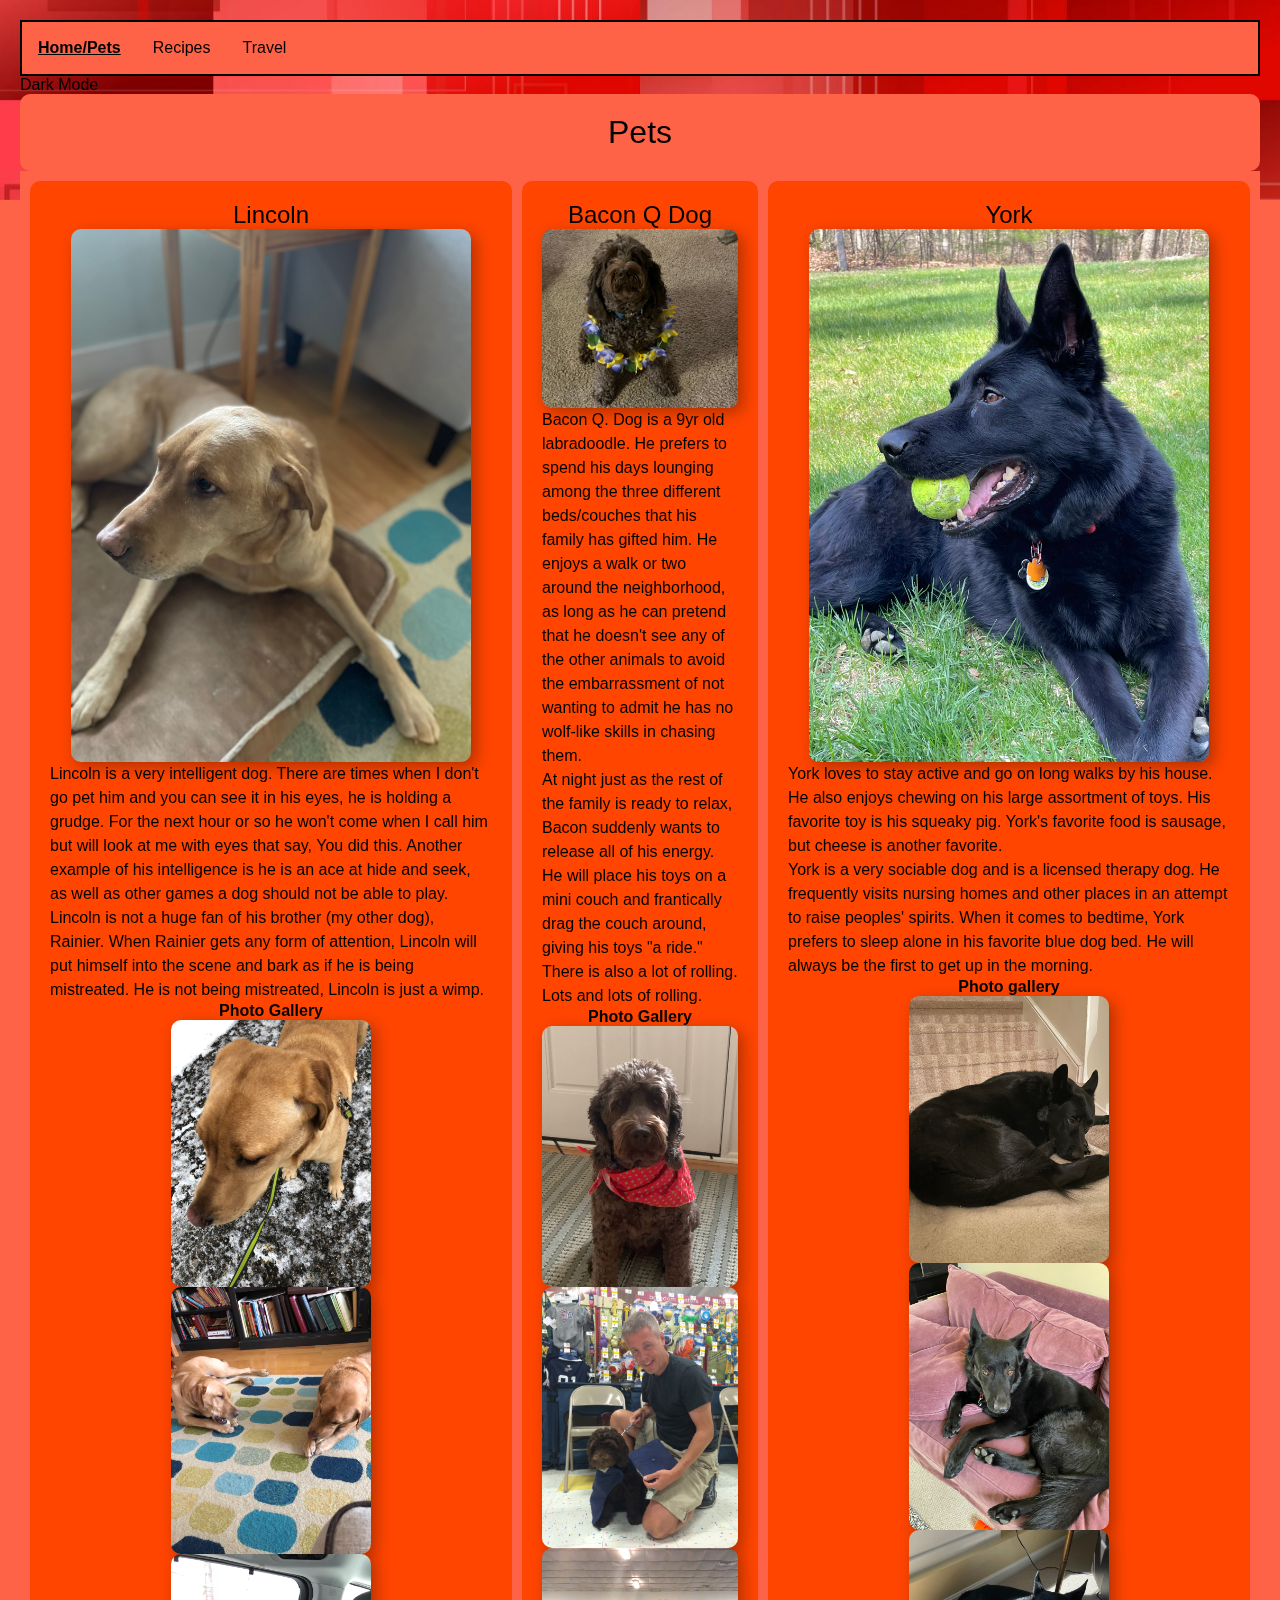
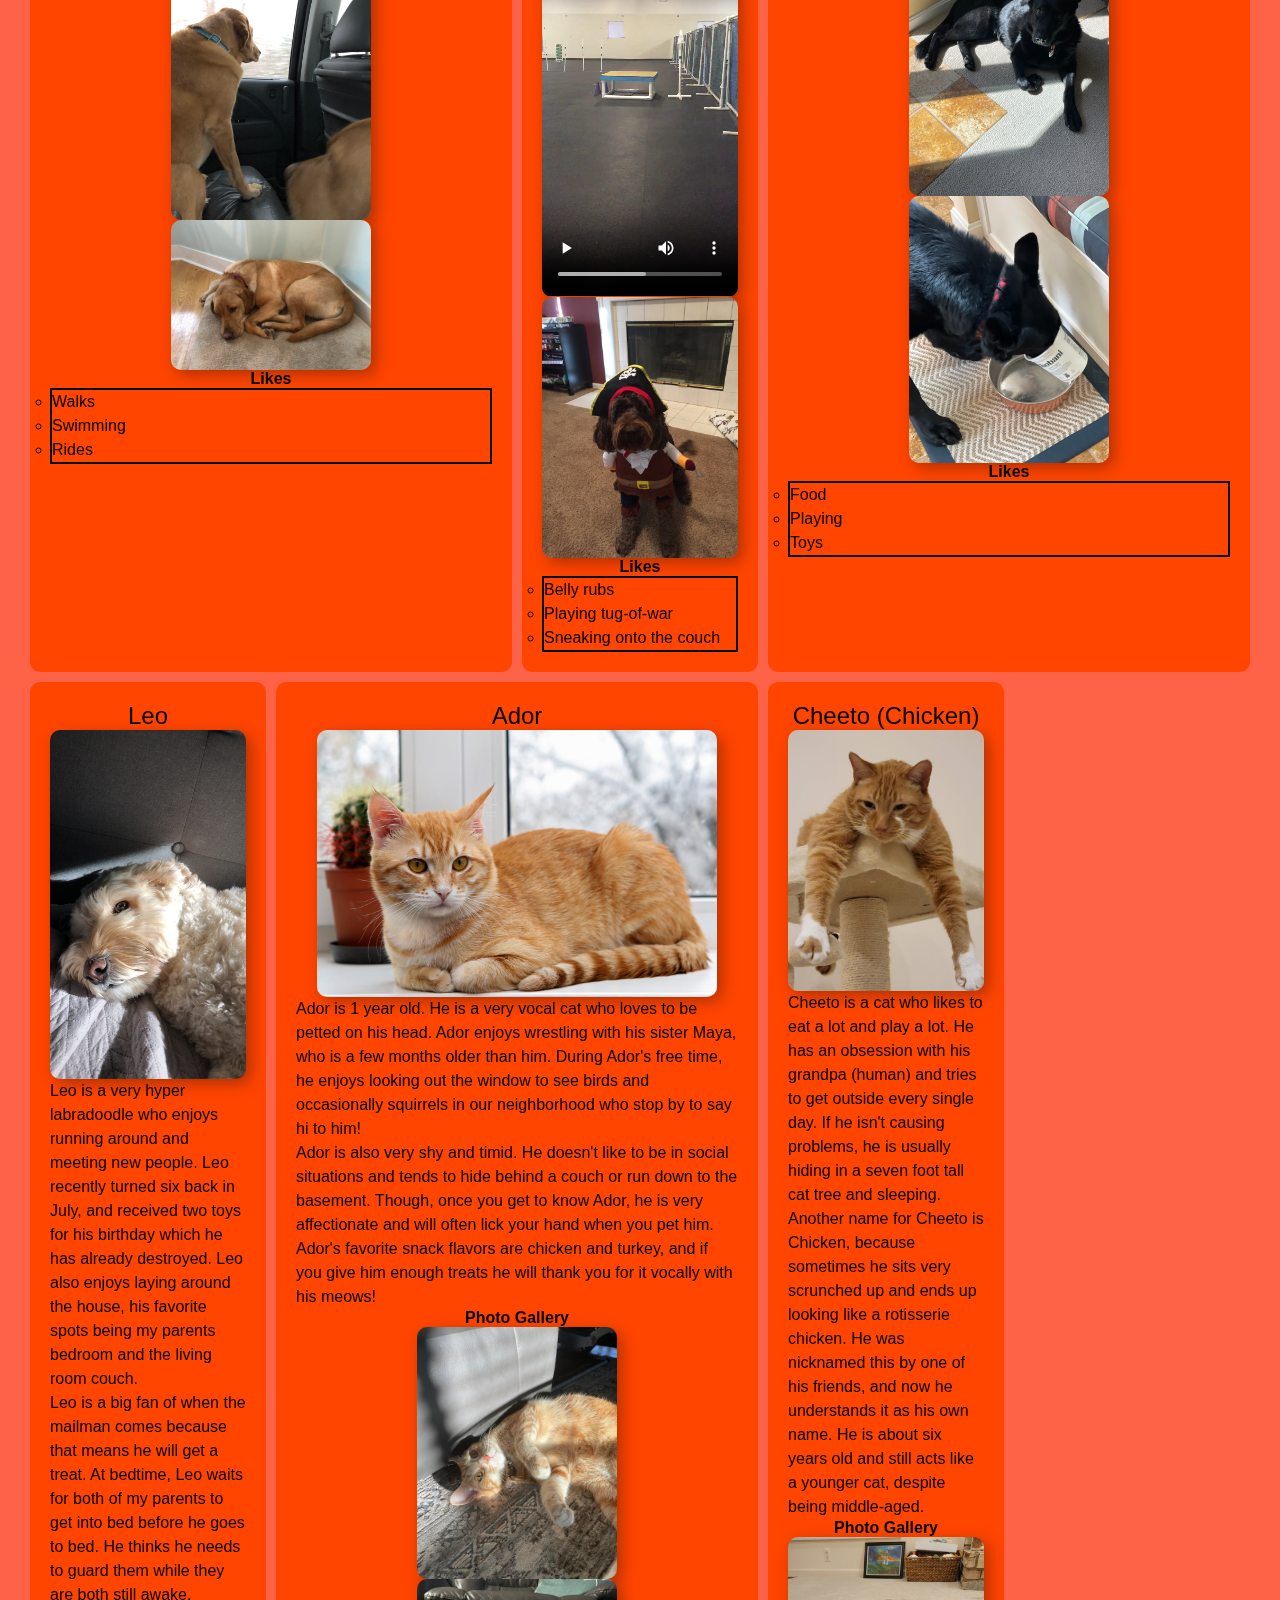
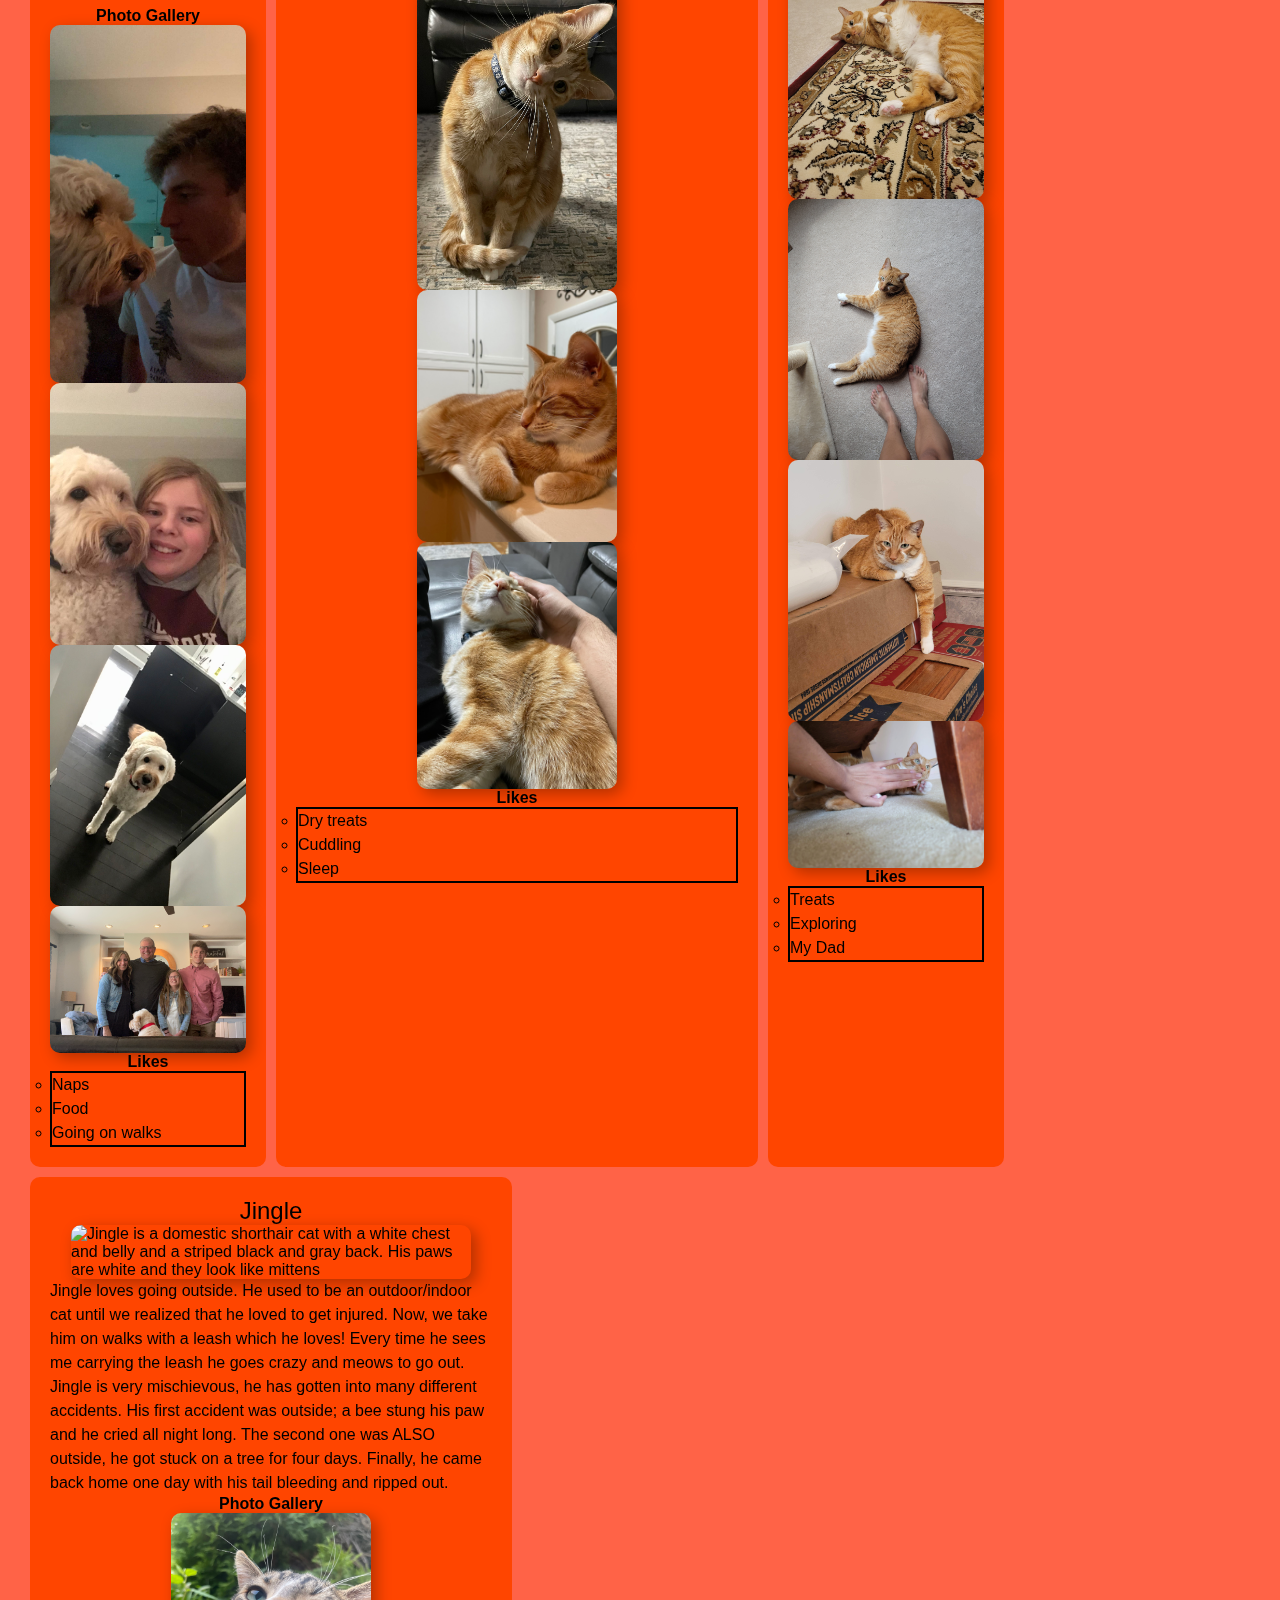
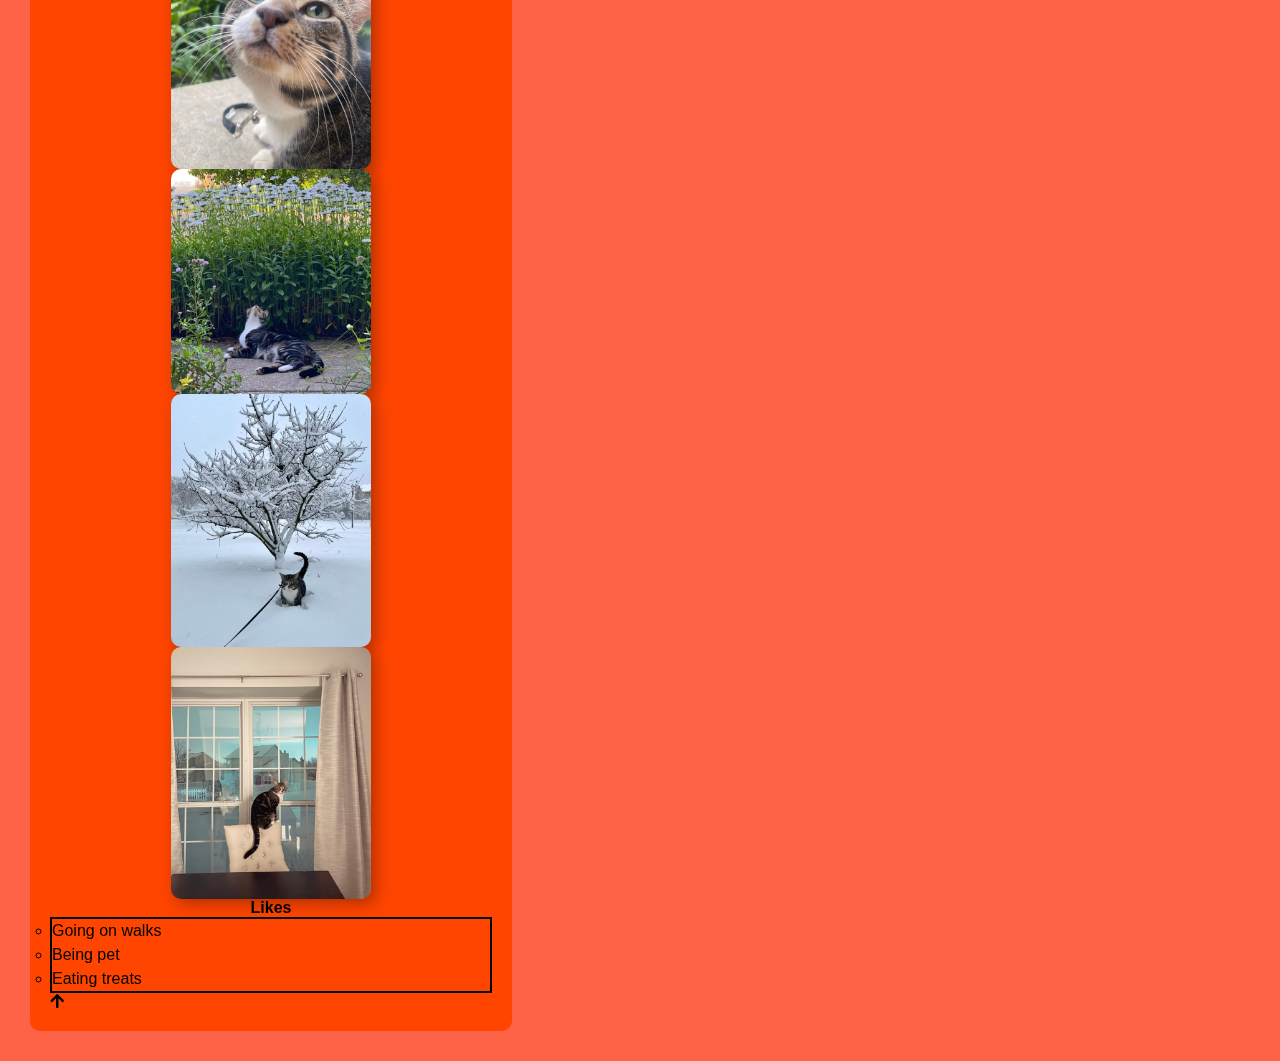
==== commit 3afb6f8d: "web" ====
--- a/index.html
+++ b/index.html
@@ -6,8 +6,11 @@
     <title>Document</title>
     <link rel="stylesheet" href="CSS/reset.css">
     <link rel="stylesheet" href="CSS/style.css">
+    <link rel="preconnect" href="https://fonts.gstatic.com">
+    <link href="https://fonts.googleapis.com/css2?family=Roboto&display=swap" rel="stylesheet">
+    <link rel="stylesheet" href="https://cdnjs.cloudflare.com/ajax/libs/font-awesome/5.15.3/css/all.min.css">
 </head>
-<body>
+<body id = "top">
     <a href="#main" id = "skip">Skip to Main Content</a>
     <nav>
         <ul>
@@ -22,6 +25,7 @@
     <main id = "main">
         <div class = "grid-container">
         <div>
+            
             <h2>Lincoln</h2>
             <img src="images/lincoln_w.JPG" alt="Yellow lab" style="width: 400px;">
             <p>
@@ -170,11 +174,11 @@
         <img src="images/cheeto_attack.jpg" width="200" alt="Cheeto attacking a hand trying to pet him">
 
         <h3>Likes</h3>
-        <u1>
+        <ul>
             <li>Treats</li>
             <li>Exploring</li>
             <li>My Dad</li>
-        </u1>
+        </ul>
         <!-- Divya Shankar --></div>
         <div>
             <h2>Jingle</h2>
@@ -194,6 +198,9 @@
                 <li>Eating treats</li>
             </ul>
             <!-- Lynn Sabieddine -->
+            <a href="#top">
+                <i class="fas fa-arrow-up"></i>
+            </a>
         
         </div>
     </div>
--- a/CSS/style.css
+++ b/CSS/style.css
@@ -63,7 +63,7 @@
     grid-template-columns: repeat(2, 1fr);
     gap: 10px;
     padding: 10px;
-    background-color: #ff6347; /* Tomato color */
+    background-color: #ff6347;
 }
 
 .grid-container > div {
@@ -123,7 +123,7 @@
 }
 
 body {
-    font-family: Arial, sans-serif; 
+    font-family: 'Roboto', sans-serif;
     background-color: #ff6347; 
     color: black; 
     padding: 20px;
@@ -221,4 +221,47 @@
 
 .dark-mode .grid-container {
     background-color: #333;
+}
+
+#skip {
+    position: absolute;
+    top: -40px;
+    left: 0;
+    background: #000;
+    color: #fff;
+    padding: 8px;
+    z-index: 100;
+    transition: top 1s ease-in-out;
+}
+
+#skip:focus {
+    top: 0;
+}
+
+@media screen and (min-width: 1200px) {
+    .grid-container {
+        grid-template-columns: repeat(5, 1fr);
+    }
+}
+
+body::before {
+    content: "";
+    position: fixed;
+    top: 0;
+    left: 0;
+    height: 200px;
+    width: 100%;
+    background-image: url('../images/red.jpeg');
+    background-size: cover;
+    background-position: center;
+    z-index: -1; 
+}
+
+@media (prefers-reduced-motion: reduce) {
+    * {
+        animation-duration: 0.01ms !important;
+        animation-iteration-count: 1 !important;
+        transition-duration: 0.01ms !important;
+        scroll-behavior: auto !important;
+    }
 }